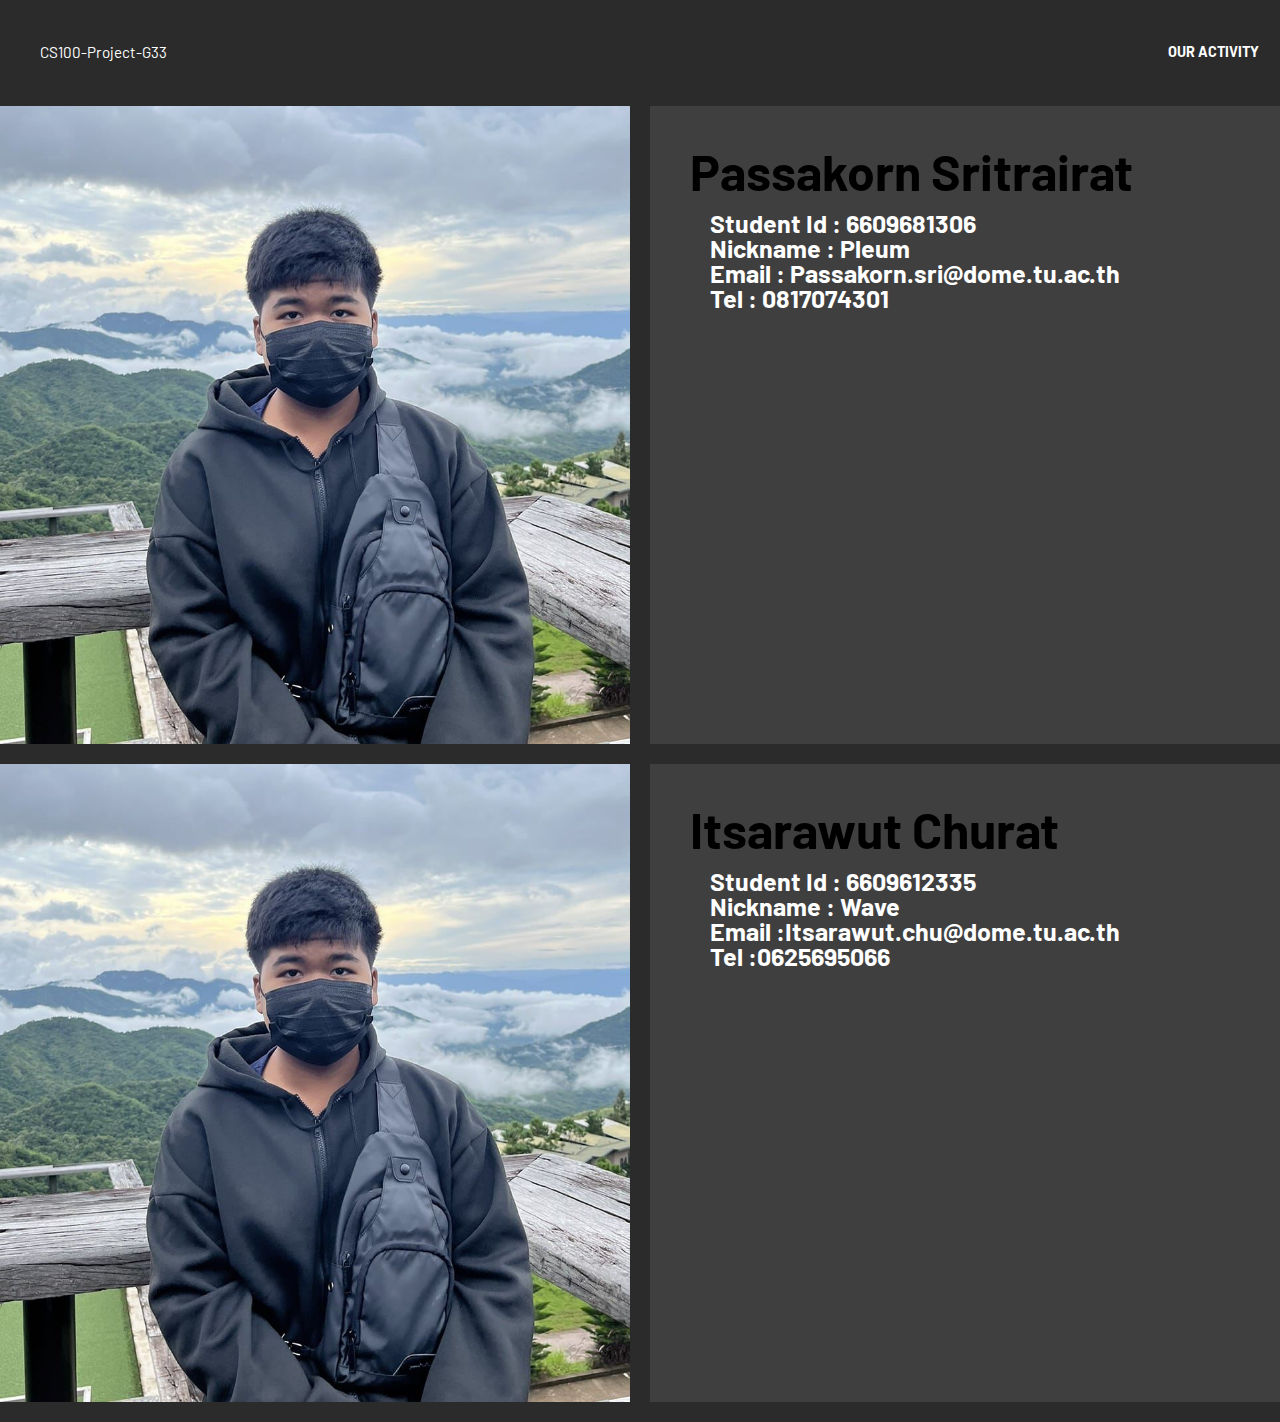
==== index.html @ daa9df51 "NEW V." ====
<!DOCTYPE html>
<html lang="en-US">
   <head>
      <meta charset="UTF-8">
      <meta name="viewport" content="width=device-width, initial-scale=1.0" />
      <title>Free responsive business website template</title>
      <link rel="stylesheet" href="css/components.css">
      <link rel="stylesheet" href="css/responsee.css">
      <link rel="stylesheet" href="owl-carousel/owl.carousel.css">
      <link rel="stylesheet" href="css/template-style.css">
      <link href="https://fonts.googleapis.com/css?family=Barlow:100,300,400,700,800&amp;subset=latin-ext" rel="stylesheet">  
     
   </head>
   <body class="size-1520 primary-color-red background-dark">
      <header class="grid">
        <nav class="s-12 grid background-none background-primary-hightlight">
           <a href="index.html" class="m-12 l-3 padding-2x logo">
              <b><p>CS100-Project-G33</p></b>
           </a>
           <div class="top-nav s-12 l-9"> 
              <ul class="top-ul right chevron">
                <li><a href="OUR_ACTIVITY.html">OUR ACTIVITY</a></li>
              </ul>
           </div>
        </nav>
      </header>
      <main role="main">
        <section class="grid margin">
          <img class="s-12 m-6 margin-bottom" src="img\298962263_1399219847241313_3309369740951725057_n.jpg">
          <div class="s-12 m-6 padding-2x margin-bottom background-blue">
            <h2 class="text-strong text-size-50 text-line-height-1">Passakorn Sritrairat</h2>
            <ul>
              <p class="text-strong text-size-25 text-line-height-1">Student Id : 6609681306</p>
              <p class="text-strong text-size-25 text-line-height-1">Nickname : Pleum</p>
              <p class="text-strong text-size-25 text-line-height-1">Email : Passakorn.sri@dome.tu.ac.th</p>
              <p class="text-strong text-size-25 text-line-height-1">Tel : 0817074301</p>
            </ul>
          </div> 
        </section>
        <section class="grid margin">
          <img class="s-12 m-6 margin-bottom" src="img\298962263_1399219847241313_3309369740951725057_n.jpg">
          <div class="s-12 m-6 padding-2x margin-bottom background-blue">
            <h2 class="text-strong text-size-50 text-line-height-1">Itsarawut Churat</h2>
            <ul>
              <p class="text-strong text-size-25 text-line-height-1">Student Id : 6609612335</p>
              <p class="text-strong text-size-25 text-line-height-1">Nickname : Wave</p>
              <p class="text-strong text-size-25 text-line-height-1">Email :Itsarawut.chu@dome.tu.ac.th</p>
              <p class="text-strong text-size-25 text-line-height-1">Tel :0625695066 </p>  
            </ul>
          </div> 
   </body>
</html>
---- css/components.css ----
.tab-item {
  background: none repeat scroll 0 0 #fff;
  display: none;
  padding: 1.25rem 0;
}
.tab-item.tab-active {
  display: block;
}
.tab-content > .tab-label {
  display: none;
}
.tab-nav > .tab-label {
  float:left;
}
a.tab-label, a.tab-label:link, a.tab-label:visited, a.tab-label:hover {
  background: none repeat scroll 0 0 #262626;
  color: #fff;
  margin-right: 1px;
  padding: 0.625rem 1.25rem;
  transition: background 0.20s linear 0s;
  -o-transition: background 0.20s linear 0s;
  -ms-transition: background 0.20s linear 0s;
  -moz-transition: background 0.20s linear 0s;
  -webkit-transition: background 0.20s linear 0s;
}
a.tab-label:hover,a.tab-label.active-btn {
  background: none repeat scroll 0 0 #999;
}
.tab-label.active-btn {
  cursor: default;
}
.tab-content {
  text-align: left;
}
@media screen and (max-width:768px) {    
  .tab-nav > .tab-label {
    margin: 0.5px 0;
    width: 100%;
  }
}
/* Custom forms */
form.customform input, form.customform select, form.customform textarea, form.customform button {
 font-size:0.9rem;
 font-family:inherit;
 margin-bottom:1.25rem;
} 
form.customform input, form.customform select {height: 2.7rem;}
form.customform input, form.customform textarea, form.customform select { 
 background: none repeat scroll 0 0 #F5F5F5;
 transition: background 0.20s linear 0s;
 -o-transition: background 0.20s linear 0s;
 -ms-transition: background 0.20s linear 0s;
 -moz-transition: background 0.20s linear 0s;
 -webkit-transition: background 0.20s linear 0s;
}
form.customform input:hover, form.customform textarea:hover, form.customform select:hover, form.customform input:focus, form.customform textarea:focus, form.customform select:focus {background: none repeat scroll 0 0 #fff;}
form.customform input, form.customform textarea, form.customform select {
 background: none repeat scroll 0 0 #F5F5F5;
 border: 1px solid #E0E0E0;
 padding: 0.625rem;
 width: 100%;
}
form.customform input[type="file"] {
 border: 1px solid #E0E0E0;
 height: auto;
 max-height: 2.7rem;
 min-height: 2.7rem;
 padding: 0.4rem;
 width: 100%;
}
form.customform input[type="radio"], form.customform input[type="checkbox"] {
 margin-right: 0.625rem;
 width:auto;
 padding:0;
 height:auto;
}
form.customform option {padding: 0.625rem;}
form.customform select[multiple="multiple"] {height: auto;}
form.customform button {
 width: 100%;
 background: none repeat scroll 0 0 #152732;
 border: 0 none;
 color: #fff;
 height: 2.7rem;
 padding: 0.625rem;
 cursor:pointer;
 width: 100%;
 transition: background 0.20s linear 0s;
 -o-transition: background 0.20s linear 0s;
 -ms-transition: background 0.20s linear 0s;
 -moz-transition: background 0.20s linear 0s;
 -webkit-transition: background 0.20s linear 0s;
}
/* Tooltip */
a.tooltip-container,.tooltip-container {
  border-bottom:1px dotted;
  border-bottom-color: color;
  cursor: help;
  font-weight: 600;
}
a .tooltip-content,.tooltip-content {
  background: #152732 none repeat scroll 0 0;
  color: #fff!important;
  border-radius: 3px;
  display: none;
  font-size: 0.8rem;
  font-weight: normal;
  line-height: 1.3rem;
  margin-top: -1.25rem;
  max-width: 300px;
  padding: 0.625rem;
  position: absolute;
  z-index: 10;
}
.tooltip-content::after {
  border-left: 9px solid transparent;
  border-right: 9px solid transparent;
  border-top: 7px solid #152732;
  bottom: -5px;
  clear: both;
  content: "";
  height: 0;
  left: 50%;
  margin-left: -5px;
  position: absolute;
  width: 0;
}
a.tooltip-content.tooltip-bottom,.tooltip-content.tooltip-bottom {
  margin-top: 1.25rem;
}
.tooltip-content.tooltip-bottom::after {
  border-left: 9px solid transparent;
  border-right: 9px solid transparent;
  border-top: 0;
  border-bottom: 7px solid #152732;
  top: -5px;
}
/* Buttons */
.button,a.button,a.button:link,a.button:active,a.button:visited {
  background: #777 none repeat scroll 0 0;
  border: 0;
  color: #fff;
  cursor: pointer;
  display: inline-block;
  font-size: 0.85rem;
  padding: 0.825rem 1rem;
  text-align: center;
  transition: all 0.20s linear 0s;
  -o-transition: all 0.20s linear 0s;
  -ms-transition: all 0.20s linear 0s;
  -moz-transition: all 0.20s linear 0s;
  -webkit-transition: all 0.20s linear 0s;
}
.button.rounded-btn {
  border-radius: 4px;
}
.button.rounded-full-btn {
  border-radius: 100px;
}
.button:hover {box-shadow: 0 0 10px 100px rgba(255,255,255,0.15) inset;}
.button.secondary-btn,a.button.secondary-btn,a.button.secondary-btn:link,a.button.secondary-btn:active,a.button.secondary-btn:visited {
  background: #444 none repeat scroll 0 0;
}
.button.cancel-btn,a.button.cancel-btn,a.button.cancel-btn:link,a.button.cancel-btn:active,a.button.cancel-btn:visited {
  background: #dc003a none repeat scroll 0 0;
}
.button.submit-btn,a.button.submit-btn,a.button.submit-btn:link,a.button.submit-btn:active,a.button.submit-btn:visited {
  background: #b4bf04 none repeat scroll 0 0;
}
.button.reload-btn,a.button.reload-btn,a.button.reload-btn:link,a.button.reload-btn:active,a.button.reload-btn:visited {
  background: #ff9800 none repeat scroll 0 0;
}
.button.disabled-btn {
  cursor: not-allowed!important;
  opacity: 0.2;
}
.button i {
  background: rgba(0, 0, 0, 0.1) none repeat scroll 0 0;
  border-radius: 27px;
  color: #fff!important;
  display: inline-block;
  font-size: 0.8rem;
  height: 27px;
  line-height: 27px;
  margin-right: 5px;
  width: 27px;
  transition: all 0.20s linear 0s;
  -o-transition: all 0.20s linear 0s;
  -ms-transition: all 0.20s linear 0s;
  -moz-transition: all 0.20s linear 0s;
  -webkit-transition: all 0.20s linear 0s;
}
.button:hover > i {
  background: rgba(0, 0, 0, 0.06) none repeat scroll 0 0;
}
.grid .button {
    width: 100%;
}
---- css/responsee.css ----
/*
 * Responsee CSS - v6 - 2019-06-22
 * https://www.myresponsee.com
 * Copyright 2019, Vision Design - graphic zoo
 * Free to use under the MIT license.
*/
* {  
  -webkit-box-sizing:border-box;
  -moz-box-sizing:border-box;
  box-sizing:border-box;
  margin:0;	
}
body {
  background:none repeat scroll 0 0 #eeeeee;
  font-size:16px;
  font-family:"Open Sans",Arial,sans-serif;
  color:#444;
}
h1,h2,h3,h4,h5,h6 {
  color:#152732;
  font-weight: normal;
  line-height: 1.3;
  margin:0.5rem 0;  
}
h1 {font-size:2.7rem;}
h2 {font-size:2.2rem;}  
h3 {font-size:1.8rem;}  
h4 {font-size:1.4rem;}  
h5 {font-size:1.1rem;}  
h6 {font-size:0.9rem;}    
a, a:link, a:visited, a:hover, a:active {
  text-decoration:none;
  color:#9BB800;
  transition:color 0.20s linear 0s;
  -o-transition:color 0.20s linear 0s;
  -ms-transition:color 0.20s linear 0s;
  -moz-transition:color 0.20s linear 0s;
  -webkit-transition:color 0.20s linear 0s;
}  
a:hover {color:#B6C900;}
p,li,dl,blockquote,table,kbd {
  font-size: 0.85rem;
  line-height: 1.6;
}
b,strong {font-weight:700;}
.text-center {text-align:center!important;}
.text-right {text-align:right!important;}
img {
  border:0;
  display:block;
  height:auto;
  max-width:100%;
  width:auto;
}
.owl-item img, .full-img {
  max-width:none;
  width:100%;
}
.owl-nav div {font-family:"mfg";}
.grid .owl-carousel {
  width:100% !important;
}  
table {
  background:none repeat scroll 0 0 #fff;
  border:1px solid #f0f0f0;
  border-collapse:collapse;
  border-spacing:0;
  text-align:left;
  width:100%;
}
table tr td, table tr th {padding:0.625rem;}
table tfoot, table thead,table tr:nth-of-type(2n) {background:none repeat scroll 0 0 #f0f0f0;}
th,table tr:nth-of-type(2n) td {border-right:1px solid #fff;}
td {border-right:1px solid #f0f0f0;}
.size-960 .line,.size-1140 .line,.size-1280 .line,.size-1520 .line {
  margin:0 auto;
  padding:0 0.625rem;
}
.grid {
  display:grid;
  grid-template-columns:repeat(12, 1fr);
  width:100%;
  margin:0 auto;
} 
hr {
  border: 0;
  border-top: 1px solid #e5e5e5;
  clear:both;  
  height:0; 
  margin:2.5rem auto;
}
li {padding:0;}
ul,ol {padding-left:1.25rem;}
blockquote {
  border:2px solid #f0f0f0;
  padding:1.25rem;
}
cite {
  color:#999;
  display:block;
  font-size:0.8rem;
}
cite:before {content:"— ";}
dl dt {font-weight:700;}
dl dd {margin-bottom:0.625rem;}
dl dd:last-child {margin-bottom:0;}
abbr {cursor:help;}
abbr[title] {border-bottom:1px dotted;}
kbd {
  background: #152732 none repeat scroll 0 0;
  color: #fff;
  padding: 0.125rem 0.3125rem;
}
code, kbd, pre, samp {font-family: Menlo,Monaco,Consolas,"Courier New",monospace;}
mark {
  background: #F3F8A9 none repeat scroll 0 0;
  padding: 0.125rem 0.3125rem;
}
.size-960 .line,.size-960 .grid {max-width:59.75rem;}
.size-1140 .line,.size-1140 .grid {max-width:71rem;}
.size-1280 .line,.size-1280 .grid {max-width:80rem;}
.size-1520 .line,.size-1520 .grid {max-width:95rem;}
.grid.full {
  max-width:100%!important;
  padding: 0;
}
.vertical-center {display: inline-grid!important;}
.vertical-center * {
    align-items: center;
    display: flex!important;
}
.text-center .vertical-center * {justify-content: center;}

.size-960.align-content-left .line,.size-1140.align-content-left .line,.size-1280.align-content-left .line,.size-1520.align-content-left .line {margin-left:0;}
form {line-height:1.4;}
nav {
  display:block;
  width:100%;
  background:#152732;
}
.line::after, nav::after, .center::after, .box::after, .margin::after, .margin2x::after, .grid.full::after {
  clear:both;
  content: ".";
  display:block;
  height:0;
  line-height:0;
  overflow:hidden;
  visibility:hidden;
}
.grid.margin::after, .grid.margin2x::after {
  content: "";
  display:none;
}
.nav-text:after,.nav-text:before,.nav-text span {
  background-color:#fff;
  border-radius:3px;
  content:'';
  display:block;
  height:3px;
  margin:6px auto;
  width: 30px;
  transition:all 0.2s ease-in-out;
  -moz-transition:all 0.2s ease-in-out;
  -webkit-transition:all 0.2s ease-in-out;
}
.show-menu .nav-text:before {
  transform:translateY(9px) rotate(135deg);
  -moz-transform:translateY(9px) rotate(135deg);
  -webkit-transform:translateY(9px) rotate(135deg);
}
.show-menu .nav-text:after {
  transform:translateY(-9px) rotate(-135deg);
  -moz-transform:translateY(-9px) rotate(-135deg);
  -webkit-transform:translateY(-9px) rotate(-135deg);
}
.show-menu .nav-text span {
  transform:scale(0);
  -moz-transform:scale(0);
  -webkit-transform:scale(0);  
}
.top-nav ul {padding:0;}
.top-nav ul ul {
  position:absolute;
  background:#152732;
}
.top-nav li {
  float:left;
  list-style:none outside none;
  cursor:pointer;
}
.top-nav li a {
  color:#fff; 
  display:block;
  font-size:1rem;
  padding:1.25rem; 
}
.top-nav li ul li a {
  background:none repeat scroll 0 0 #152732;
  min-width:100%;
  padding:0.625rem;
}
.top-nav li a:hover, .aside-nav li a:hover {background:#2b4c61;}
.top-nav li ul {display:none;}
.top-nav li ul li,.top-nav li ul li ul li {
  float:none;
  list-style:none outside none;
  min-width:100%;
  padding:0;
}
.count-number {
  background: rgba(153, 153, 153, 0.25) none repeat scroll 0 0;
  border-radius: 10rem;
  color: #fff;
  display: inline-block;
  font-size: 0.7rem;
  height: 1.3rem;
  line-height: 1.3rem; 
  margin: 0 0 -0.3125rem 0.3125rem;
  text-align: center;
  width: 1.3rem;
}
ul.chevron .count-number {display:none;}
ul.chevron .submenu > a:after, ul.chevron .sub-submenu > a:after,ul.chevron .aside-submenu > a:after, ul.chevron .aside-sub-submenu > a:after {
  content:"\f004";
  display:inline-block;
  font-family:"mfg";
  font-size:0.7rem;
  margin:0 0.625rem;
}
.top-nav .active-item a {background:#2b4c61;}
.aside-nav > ul > li.active-item > a:link,.aside-nav > ul > li.active-item > a:visited {
  background:#2b4c61;
  color:#fff;
}
@media screen and (min-width:769px) {
  .aside-nav .count-number {
	  margin-left:-1.25rem;	
	  float:right;	
  }
  .top-nav li:hover > ul {
	  display:block;
	  z-index:10;
  }  
  .top-nav li:hover > ul ul {
    left:100%;
    margin:-2.5rem 0;
    width:100%;
  } 
}
.nav-text,.aside-nav-text {display:none;}
.aside-nav a,.aside-nav a:link,.aside-nav a:visited,.aside-nav li > ul,.top-nav a,.top-nav a:link,.top-nav a:visited {
  transition:background 0.20s linear 0s;
  -o-transition:background 0.20s linear 0s;
  -ms-transition:background 0.20s linear 0s;
  -moz-transition:background 0.20s linear 0s;
  -webkit-transition:background 0.20s linear 0s;
}
.aside-nav ul {
  background:#e8e8e8; 
  padding:0;
}
.aside-nav li {
  list-style:none outside none;
  cursor:pointer;
}
.aside-nav li a,.aside-nav li a:link,.aside-nav li a:visited {
  color:#444;
  display:block;
  font-size:1rem;
  padding:1.25rem;
}
.aside-nav > ul > li:last-child a {border-bottom:0 none;}
.aside-nav li > ul {
  height:0;
  display:block;
  position:relative;
  background:#f4f4f4;
  border-left:solid 1px #f2f2f2;
  border-right:solid 1px #f2f2f2;
  overflow:hidden;
}
.aside-nav li ul ul {
  border:0;
  background:#fff;
}
.aside-nav ul ul a {padding:0.625rem 1.25rem;}
.aside-nav li a:link, .aside-nav li a:visited {color:#333;}
.aside-nav li li a:hover, .aside-nav li li.active-item > a, .aside-nav li li.aside-sub-submenu li a:hover {
  color:#fff;
  background:#2b4c61;
}
.aside-nav > ul > li > a:hover {color:#fff;}
.aside-nav li li a:link, .aside-nav li li a:visited {background:none;}
.aside-nav .show-aside-ul, .aside-nav .active-aside-item {height:auto;} 
nav.breadcrumb-nav {
  background:#fff;
  margin:0.625rem 0;
}
nav.breadcrumb-nav ul {
  list-style:none;
  padding:0;
}
nav.breadcrumb-nav ul li {float:left;}
nav.breadcrumb-nav ul li a:hover {text-decoration:underline;}
.breadcrumb-nav i {color:#B6C900;}
nav.breadcrumb-nav ul li:after {
  content:"/";
  margin:0 9px;
  color:#c8c7c7;
}
nav.breadcrumb-nav ul li:last-child:after {content:"";}
.slide-content, .slide-nav {
  transition:all 0.10s linear 0s;
  -o-transition:all 0.10s linear 0s;
  -ms-transition:all 0.10s linear 0s;
  -moz-transition:all 0.10s linear 0s;
  -webkit-transition:all 0.10s linear 0s;
}
.slide-content {
  float:left;
  width:calc(100% - 60px);  
}
.aside-nav.slide-nav {
  background:#1c3849;
  bottom:0; 
  right:0;
  top:0;
  margin-right:-180px;     
  overflow-y:auto;
  padding-top:0.625rem;
  position:fixed;
  width:240px;
  z-index:2;
}
.aside-nav.slide-nav > ul {
  background:#1c3849;
  opacity:0;
  transition:all 0.20s linear 0s;
  -o-transition:all 0.20s linear 0s;
  -ms-transition:all 0.20s linear 0s;
  -moz-transition:all 0.20s linear 0s;
  -webkit-transition:all 0.20s linear 0s;
}
.aside-nav.slide-nav li a, .aside-nav.slide-nav li a:link, .aside-nav.slide-nav li a:visited {
  color:#fff;
  display:block;
  font-size:0.9rem;
  padding:0.625rem 1.25rem;
  border-bottom:0;
}
.aside-nav.slide-nav li a:hover {
  background:#152732!important;
  color:#fff!important;
}
.aside-nav.slide-nav li > ul {
  background:#2b4c61;
  border-left:0;
  border-right:0;
}
.aside-nav.slide-nav li > ul ul {
  background:#456274;
  border-left:0;
  border-right:0;
}
.slide-nav-button {
  background:#152732;
  cursor:pointer;
  position:fixed;
  top:0;
  right:0;
  bottom:0;
  width:60px;
  z-index:3;
}
.active-slide-nav .slide-content {margin-left:-240px;}
.active-slide-nav .slide-nav {margin-right:60px;}
.slide-to-left .slide-content {float:right;}
.slide-to-left .slide-nav {
  left:0;
  margin-right:0; 
  margin-left:-180px;    
}
.slide-to-left .slide-nav-button {left:0;}
.slide-to-left.active-slide-nav .slide-content {
  margin-right:-240px;
  margin-left:0;
}
.slide-to-left.active-slide-nav .slide-nav {
  margin-right:0;
  margin-left:60px;
}
.active-slide-nav .slide-nav ul {opacity:1;}
.nav-icon {
  padding:0.9rem;
  width:100%;
}
.nav-icon:after,.nav-icon:before,.nav-icon div {
  background-color:#fff;
  border-radius:3px;
  content:"";
  display:block;
  height:3px;
  margin:6px 0;
  transition:all 0.2s ease-in-out;
  -moz-transition:all 0.2s ease-in-out;
  -webkit-transition:all 0.2s ease-in-out;
}
.active-slide-nav .nav-icon:before {
  transform:translateY(9px) rotate(135deg);
  -moz-transform:translateY(9px) rotate(135deg);
  -webkit-transform:translateY(9px) rotate(135deg);
}
.active-slide-nav .nav-icon:after {
  transform:translateY(-9px) rotate(-135deg);
  -moz-transform:translateY(-9px) rotate(-135deg);
  -webkit-transform:translateY(-9px) rotate(-135deg);
}
.active-slide-nav .nav-icon div {
  transform:scale(0);
  -moz-transform:scale(0);
  -webkit-transform:scale(0);  
}
.active-slide-nav {overflow-x:hidden;} 
.padding {
  display:list-item;
  list-style:none outside none;
  padding:0.625rem;
}
.margin,.margin2x {display: block;}
.margin {margin:0 -0.625rem;}
.margin2x {margin:0 -1.25rem;}
.grid.margin {
  display: grid;
  grid-column-gap:20px;
  margin:0 auto;	
}
.grid.margin2x {
  display: grid;
  grid-column-gap:40px;
  margin:0 auto;	
}
.line {clear:left;}
.line .line {padding:0;}
.hide-xxl {display:none!important;}
.box {
  background:none repeat scroll 0 0 #fff;
  display:block;
  padding:1.25rem;
  width:100%;
}
.margin-bottom {margin-bottom:1.25rem!important;}
.margin-bottom2x {margin-bottom:2.5rem!important;}
.s-1,.s-2,.s-five,.s-3,.s-4,.s-5,.s-6,.s-7,.s-8,.s-9,.s-10,.s-11,.s-12,.m-1,.m-2,.m-five,.m-3,.m-4,.m-5,.m-6,.m-7,.m-8,.m-9,.m-10,.m-11,.m-12,.l-1,.l-2,.l-five,.l-3,.l-4,.l-5,.l-6,.l-7,.l-8,.l-9,.l-10,.l-11,.l-12,.xl-1,.xl-2,.xl-five,.xl-3,.xl-4,.xl-5,.xl-6,.xl-7,.xl-8,.xl-9,.xl-10,.xl-11,.xl-12,.xxl-1,.xxl-2,.xxl-five,.xxl-3,.xxl-4,.xxl-5,.xxl-6,.xxl-7,.xxl-8,.xxl-9,.xxl-10,.xxl-11,.xxl-12 {
  float:left;
  position:static;
}
.xxl-offset-1 {margin-left:8.3333%;}
.xxl-offset-2 {margin-left:16.6666%;}
.xxl-offset-five {margin-left:20%;}
.xxl-offset-3 {margin-left:25%;}
.xxl-offset-4 {margin-left:33.3333%;}
.xxl-offset-5 {margin-left:41.6666%;}
.xxl-offset-6 {margin-left:50%;}
.xxl-offset-7 {margin-left:58.3333%;}
.xxl-offset-8 {margin-left:66.6666%;}
.xxl-offset-9 {margin-left:75%;}
.xxl-offset-10 {margin-left:83.3333%;}
.xxl-offset-11 {margin-left:91.6666%;}
.xxl-offset-12 {margin-left:100%;}
.xxl-order-1 {order:-1;}
.xxl-order-2 {order:2;}
.xxl-order-3 {order:3;}
.xxl-order-4 {order:4;}
.xxl-order-5 {order:5;}
.xxl-order-6 {order:6;}
.xxl-order-7 {order:7;}
.xxl-order-8 {order:8;}
.xxl-order-9 {order:9;}
.xxl-order-10 {order:10;}
.xxl-order-11 {order:11;}
.xxl-order-12 {order:12;} 
.xxl-order-last {order:99999999;} 
.line .margin > .s-1,.line .margin > .s-2,.line .margin > .s-five,.line .margin > .s-3,.line .margin > .s-4,.line .margin > .s-5,.line .margin > .s-6,.line .margin > .s-7,.line .margin > .s-8,.line .margin > .s-9,.line .margin > .s-10,.line .margin > .s-11,.line .margin > .s-12,
.line .margin > .m-1,.line .margin > .m-2,.line .margin > .m-five,.line .margin > .m-3,.line .margin > .m-4,.line .margin > .m-5,.line .margin > .m-6,.line .margin > .m-7,.line .margin > .m-8,.line .margin > .m-9,.line .margin > .m-10,.line .margin > .m-11,.line .margin > .m-12,
.line .margin > .l-1,.line .margin > .l-2,.line .margin > .l-five,.line .margin > .l-3,.line .margin > .l-4,.line .margin > .l-5,.line .margin > .l-6,.line .margin > .l-7,.line .margin > .l-8,.line .margin > .l-9,.line .margin > .l-10,.line .margin > .l-11,.line .margin > .l-12,
.line .margin > .xl-1,.line .margin > .xl-2,.line .margin > .xl-five,.line .margin > .xl-3,.line .margin > .xl-4,.line .margin > .xl-5,.line .margin > .xl-6,.line .margin > .xl-7,.line .margin > .xl-8,.line .margin > .xl-9,.line .margin > .xl-10,.line .margin > .xl-11,.line .margin > .xl-12,
.line .margin > .xxl-1,.line .margin > .xxl-2,.line .margin > .xxl-five,.line .margin > .xxl-3,.line .margin > .xxl-4,.line .margin > .xxl-5,.line .margin > .xxl-6,.line .margin > .xxl-7,.line .margin > .xxl-8,.line .margin > .xxl-9,.line .margin > .xxl-10,.line .margin > .xxl-11,.line .margin > .xxl-12 {padding:0 0.625rem;}
.line .margin2x > .s-1,.line .margin2x > .s-2,.line .margin2x > .s-five,.line .margin2x > .s-3,.line .margin2x > .s-4,.line .margin2x > .s-5,.line .margin2x > .s-6,.line .margin2x > .s-7,.line .margin2x > .s-8,.line .margin2x > .s-9,.line .margin2x > .s-10,.line .margin2x > .s-11,.line .margin2x > .s-12,
.line .margin2x > .m-1,.line .margin2x > .m-2,.line .margin2x > .m-five,.line .margin2x > .m-3,.line .margin2x > .m-4,.line .margin2x > .m-5,.line .margin2x > .m-6,.line .margin2x > .m-7,.line .margin2x > .m-8,.line .margin2x > .m-9,.line .margin2x > .m-10,.line .margin2x > .m-11,.line .margin2x > .m-12,
.line .margin2x > .l-1,.line .margin2x > .l-2,.line .margin2x > .l-five,.line .margin2x > .l-3,.line .margin2x > .l-4,.line .margin2x > .l-5,.line .margin2x > .l-6,.line .margin2x > .l-7,.line .margin2x > .l-8,.line .margin2x > .l-9,.line .margin2x > .l-10,.line .margin2x > .l-11,.line .margin2x > .l-12,
.line .margin2x > .xl-1,.line .margin2x > .xl-2,.line .margin2x > .xl-five,.line .margin2x > .xl-3,.line .margin2x > .xl-4,.line .margin2x > .xl-5,.line .margin2x > .xl-6,.line .margin2x > .xl-7,.line .margin2x > .xl-8,.line .margin2x > .xl-9,.line .margin2x > .xl-10,.line .margin2x > .xl-11,.line .margin2x > .xl-12,
.line .margin2x > .xxl-1,.line .margin2x > .xxl-2,.line .margin2x > .xxl-five,.line .margin2x > .xxl-3,.line .margin2x > .xxl-4,.line .margin2x > .xxl-5,.line .margin2x > .xxl-6,.line .margin2x > .xxl-7,.line .margin2x > .xxl-8,.line .margin2x > .xxl-9,.line .margin2x > .xxl-10,.line .margin2x > .xxl-11,.line .margin2x > .xxl-12 {padding:0 1.25rem;}
.line-full-width .margin > .s-1,.line-full-width .margin > .s-2,.line-full-width .margin > .s-five,.line-full-width .margin > .s-3,.line-full-width .margin > .s-4,.line-full-width .margin > .s-5,.line-full-width .margin > .s-6,.line-full-width .margin > .s-7,.line-full-width .margin > .s-8,.line-full-width .margin > .s-9,.line-full-width .margin > .s-10,.line-full-width .margin > .s-11,.line-full-width .margin > .s-12,
.line-full-width .margin > .m-1,.line-full-width .margin > .m-2,.line-full-width .margin > .m-five,.line-full-width .margin > .m-3,.line-full-width .margin > .m-4,.line-full-width .margin > .m-5,.line-full-width .margin > .m-6,.line-full-width .margin > .m-7,.line-full-width .margin > .m-8,.line-full-width .margin > .m-9,.line-full-width .margin > .m-10,.line-full-width .margin > .m-11,.line-full-width .margin > .m-12,
.line-full-width .margin > .l-1,.line-full-width .margin > .l-2,.line-full-width .margin > .l-five,.line-full-width .margin > .l-3,.line-full-width .margin > .l-4,.line-full-width .margin > .l-5,.line-full-width .margin > .l-6,.line-full-width .margin > .l-7,.line-full-width .margin > .l-8,.line-full-width .margin > .l-9,.line-full-width .margin > .l-10,.line-full-width .margin > .l-11,.line-full-width .margin > .l-12,
.line-full-width .margin > .xl-1,.line-full-width .margin > .xl-2,.line-full-width .margin > .xl-five,.line-full-width .margin > .xl-3,.line-full-width .margin > .xl-4,.line-full-width .margin > .xl-5,.line-full-width .margin > .xl-6,.line-full-width .margin > .xl-7,.line-full-width .margin > .xl-8,.line-full-width .margin > .xl-9,.line-full-width .margin > .xl-10,.line-full-width .margin > .xl-11,.line-full-width .margin > .xl-12,
.line-full-width .margin > .xxl-1,.line-full-width .margin > .xxl-2,.line-full-width .margin > .xxl-five,.line-full-width .margin > .xxl-3,.line-full-width .margin > .xxl-4,.line-full-width .margin > .xxl-5,.line-full-width .margin > .xxl-6,.line-full-width .margin > .xxl-7,.line-full-width .margin > .xxl-8,.line-full-width .margin > .xxl-9,.line-full-width .margin > .xxl-10,.line-full-width .margin > .xxl-11,.line-full-width .margin > .xxl-12 {padding:0 0.625rem;}
.line-full-width .margin2x > .s-1,.line-full-width .margin2x > .s-2,.line-full-width .margin2x > .s-five,.line-full-width .margin2x > .s-3,.line-full-width .margin2x > .s-4,.line-full-width .margin2x > .s-5,.line-full-width .margin2x > .s-6,.line-full-width .margin2x > .s-7,.line-full-width .margin2x > .s-8,.line-full-width .margin2x > .s-9,.line-full-width .margin2x > .s-10,.line-full-width .margin2x > .s-11,.line-full-width .margin2x > .s-12,
.line-full-width .margin2x > .m-1,.line-full-width .margin2x > .m-2,.line-full-width .margin2x > .m-five,.line-full-width .margin2x > .m-3,.line-full-width .margin2x > .m-4,.line-full-width .margin2x > .m-5,.line-full-width .margin2x > .m-6,.line-full-width .margin2x > .m-7,.line-full-width .margin2x > .m-8,.line-full-width .margin2x > .m-9,.line-full-width .margin2x > .m-10,.line-full-width .margin2x > .m-11,.line-full-width .margin2x > .m-12,
.line-full-width .margin2x > .l-1,.line-full-width .margin2x > .l-2,.line-full-width .margin2x > .l-five,.line-full-width .margin2x > .l-3,.line-full-width .margin2x > .l-4,.line-full-width .margin2x > .l-5,.line-full-width .margin2x > .l-6,.line-full-width .margin2x > .l-7,.line-full-width .margin2x > .l-8,.line-full-width .margin2x > .l-9,.line-full-width .margin2x > .l-10,.line-full-width .margin2x > .l-11,.line-full-width .margin2x > .l-12,
.line-full-width .margin2x > .xl-1,.line-full-width .margin2x > .xl-2,.line-full-width .margin2x > .xl-five,.line-full-width .margin2x > .xl-3,.line-full-width .margin2x > .xl-4,.line-full-width .margin2x > .xl-5,.line-full-width .margin2x > .xl-6,.line-full-width .margin2x > .xl-7,.line-full-width .margin2x > .xl-8,.line-full-width .margin2x > .xl-9,.line-full-width .margin2x > .xl-10,.line-full-width .margin2x > .xl-11,.line-full-width .margin2x > .xl-12,
.line-full-width .margin2x > .xxl-1,.line-full-width .margin2x > .xxl-2,.line-full-width .margin2x > .xxl-five,.line-full-width .margin2x > .xxl-3,.line-full-width .margin2x > .xxl-4,.line-full-width .margin2x > .xxl-5,.line-full-width .margin2x > .xxl-6,.line-full-width .margin2x > .xxl-7,.line-full-width .margin2x > .xxl-8,.line-full-width .margin2x > .xxl-9,.line-full-width .margin2x > .xxl-10,.line-full-width .margin2x > .xxl-11,.line-full-width .margin2x > .xxl-12 {padding:0 1.25rem;}
.s-1, .grid .s-1.center {width:8.3333%;}
.s-2, .grid .s-2.center {width:16.6666%;}
.s-five {width:20%;}
.s-3, .grid .s-3.center {width:25%;}
.s-4, .grid .s-4.center {width:33.3333%;}
.s-5, .grid .s-5.center {width:41.6666%;}
.s-6, .grid .s-6.center {width:50%;}
.s-7, .grid .s-7.center {width:58.3333%;}
.s-8, .grid .s-8.center {width:66.6666%;}
.s-9, .grid .s-9.center {width:75%;}
.s-10, .grid .s-10.center {width:83.3333%;}
.s-11, .grid .s-11.center {width:91.6666%;}
.s-12, .grid .s-12.center {width:100%}
.grid .s-1 {grid-column:span 1;}
.grid .s-2 {grid-column:span 2;}
.grid .s-3 {grid-column:span 3;}
.grid .s-4 {grid-column:span 4;}
.grid .s-5 {grid-column:span 5;}
.grid .s-6 {grid-column:span 6;}
.grid .s-7 {grid-column:span 7;}
.grid .s-8 {grid-column:span 8;}
.grid .s-9 {grid-column:span 9;}
.grid .s-10 {grid-column:span 10;}
.grid .s-11 {grid-column:span 11;}
.grid .s-12 {grid-column:span 12;}  
.grid .s-row-1 {grid-row:span 1;}
.grid .s-row-2 {grid-row:span 2;}
.grid .s-row-3 {grid-row:span 3;}
.grid .s-row-4 {grid-row:span 4;}
.grid .s-row-5 {grid-row:span 5;}
.grid .s-row-6 {grid-row:span 6;}
.grid .s-row-7 {grid-row:span 7;}
.grid .s-row-8 {grid-row:span 8;}
.grid .s-row-9 {grid-row:span 9;}
.grid .s-row-10 {grid-row:span 10;}
.grid .s-row-11 {grid-row:span 11;}
.grid .s-row-12 {grid-row:span 12;}
.m-1, .grid .m-1.center {width:8.3333%;}
.m-2, .grid .m-2.center {width:16.6666%;}
.m-five {width:20%;}
.m-3, .grid .m-3.center {width:25%;}
.m-4, .grid .m-4.center {width:33.3333%;}
.m-5, .grid .m-5.center {width:41.6666%;}
.m-6, .grid .m-6.center {width:50%;}
.m-7, .grid .m-7.center {width:58.3333%;}
.m-8, .grid .m-8.center {width:66.6666%;}
.m-9, .grid .m-9.center {width:75%;}
.m-10, .grid .m-10.center {width:83.3333%;}
.m-11, .grid .m-11.center {width:91.6666%;}
.m-12, .grid .m-12.center {width:100%}
.grid .m-1 {grid-column:span 1;}
.grid .m-2 {grid-column:span 2;}
.grid .m-3 {grid-column:span 3;}
.grid .m-4 {grid-column:span 4;}
.grid .m-5 {grid-column:span 5;}
.grid .m-6 {grid-column:span 6;}
.grid .m-7 {grid-column:span 7;}
.grid .m-8 {grid-column:span 8;}
.grid .m-9 {grid-column:span 9;}
.grid .m-10 {grid-column:span 10;}
.grid .m-11 {grid-column:span 11;}
.grid .m-12 {grid-column:span 12;} 
.grid .m-row-1 {grid-row:span 1;}
.grid .m-row-2 {grid-row:span 2;}
.grid .m-row-3 {grid-row:span 3;}
.grid .m-row-4 {grid-row:span 4;}
.grid .m-row-5 {grid-row:span 5;}
.grid .m-row-6 {grid-row:span 6;}
.grid .m-row-7 {grid-row:span 7;}
.grid .m-row-8 {grid-row:span 8;}
.grid .m-row-9 {grid-row:span 9;}
.grid .m-row-10 {grid-row:span 10;}
.grid .m-row-11 {grid-row:span 11;}
.grid .m-row-12 {grid-row:span 12;}
.l-1, .grid .l-1.center {width:8.3333%;}
.l-2, .grid .l-2.center {width:16.6666%;}
.l-five {width:20%;}
.l-3, .grid .l-3.center {width:25%;}
.l-4, .grid .l-4.center {width:33.3333%;}
.l-5, .grid .l-5.center {width:41.6666%;}
.l-6, .grid .l-6.center {width:50%;}
.l-7, .grid .l-7.center {width:58.3333%;}
.l-8, .grid .l-8.center {width:66.6666%;}
.l-9, .grid .l-9.center {width:75%;}
.l-10, .grid .l-10.center {width:83.3333%;}
.l-11, .grid .l-11.center {width:91.6666%;}
.l-12, .grid .l-12.center {width:100%}
.grid .l-1 {grid-column:span 1;}
.grid .l-2 {grid-column:span 2;}
.grid .l-3 {grid-column:span 3;}
.grid .l-4 {grid-column:span 4;}
.grid .l-5 {grid-column:span 5;}
.grid .l-6 {grid-column:span 6;}
.grid .l-7 {grid-column:span 7;}
.grid .l-8 {grid-column:span 8;}
.grid .l-9 {grid-column:span 9;}
.grid .l-10 {grid-column:span 10;}
.grid .l-11 {grid-column:span 11;}
.grid .l-12 {grid-column:span 12;} 
.grid .l-row-1 {grid-row:span 1;}
.grid .l-row-2 {grid-row:span 2;}
.grid .l-row-3 {grid-row:span 3;}
.grid .l-row-4 {grid-row:span 4;}
.grid .l-row-5 {grid-row:span 5;}
.grid .l-row-6 {grid-row:span 6;}
.grid .l-row-7 {grid-row:span 7;}
.grid .l-row-8 {grid-row:span 8;}
.grid .l-row-9 {grid-row:span 9;}
.grid .l-row-10 {grid-row:span 10;}
.grid .l-row-11 {grid-row:span 11;}
.grid .l-row-12 {grid-row:span 12;}
.xl-1, .grid .xl-1.center {width:8.3333%;}
.xl-2, .grid .xl-2.center {width:16.6666%;}
.xl-five {width:20%;}
.xl-3, .grid .xl-3.center {width:25%;}
.xl-4, .grid .xl-4.center {width:33.3333%;}
.xl-5, .grid .xl-5.center {width:41.6666%;}
.xl-6, .grid .xl-6.center {width:50%;}
.xl-7, .grid .xl-7.center {width:58.3333%;}
.xl-8, .grid .xl-8.center {width:66.6666%;}
.xl-9, .grid .xl-9.center {width:75%;}
.xl-10, .grid .xl-10.center {width:83.3333%;}
.xl-11, .grid .xl-11.center {width:91.6666%;}
.xl-12, .grid .xl-12.center {width:100%}
.grid .xl-1 {grid-column:span 1;}
.grid .xl-2 {grid-column:span 2;}
.grid .xl-3 {grid-column:span 3;}
.grid .xl-4 {grid-column:span 4;}
.grid .xl-5 {grid-column:span 5;}
.grid .xl-6 {grid-column:span 6;}
.grid .xl-7 {grid-column:span 7;}
.grid .xl-8 {grid-column:span 8;}
.grid .xl-9 {grid-column:span 9;}
.grid .xl-10 {grid-column:span 10;}
.grid .xl-11 {grid-column:span 11;}
.grid .xl-12 {grid-column:span 12;}   
.grid .xl-row-1 {grid-row:span 1;}
.grid .xl-row-2 {grid-row:span 2;}
.grid .xl-row-3 {grid-row:span 3;}
.grid .xl-row-4 {grid-row:span 4;}
.grid .xl-row-5 {grid-row:span 5;}
.grid .xl-row-6 {grid-row:span 6;}
.grid .xl-row-7 {grid-row:span 7;}
.grid .xl-row-8 {grid-row:span 8;}
.grid .xl-row-9 {grid-row:span 9;}
.grid .xl-row-10 {grid-row:span 10;}
.grid .xl-row-11 {grid-row:span 11;}
.grid .xl-row-12 {grid-row:span 12;}
.xxl-1, .grid .xxl-1.center {width:8.3333%;}
.xxl-2, .grid .xxl-2.center {width:16.6666%;}
.xxl-five {width:20%;}
.xxl-3, .grid .xxl-3.center {width:25%;}
.xxl-4, .grid .xxl-4.center {width:33.3333%;}
.xxl-5, .grid .xxl-5.center {width:41.6666%;}
.xxl-6, .grid .xxl-6.center {width:50%;}
.xxl-7, .grid .xxl-7.center {width:58.3333%;}
.xxl-8, .grid .xxl-8.center {width:66.6666%;}
.xxl-9, .grid .xxl-9.center {width:75%;}
.xxl-10, .grid .xxl-10.center {width:83.3333%;}
.xxl-11, .grid .xxl-11.center {width:91.6666%;}
.xxl-12, .grid .xxl-12.center {width:100%}
.grid .xxl-1 {grid-column:span 1;}
.grid .xxl-2 {grid-column:span 2;}
.grid .xxl-3 {grid-column:span 3;}
.grid .xxl-4 {grid-column:span 4;}
.grid .xxl-5 {grid-column:span 5;}
.grid .xxl-6 {grid-column:span 6;}
.grid .xxl-7 {grid-column:span 7;}
.grid .xxl-8 {grid-column:span 8;}
.grid .xxl-9 {grid-column:span 9;}
.grid .xxl-10 {grid-column:span 10;}
.grid .xxl-11 {grid-column:span 11;}
.grid .xxl-12 {grid-column:span 12;}
.grid .xxl-row-1 {grid-row:span 1;}
.grid .xxl-row-2 {grid-row:span 2;}
.grid .xxl-row-3 {grid-row:span 3;}
.grid .xxl-row-4 {grid-row:span 4;}
.grid .xxl-row-5 {grid-row:span 5;}
.grid .xxl-row-6 {grid-row:span 6;}
.grid .xxl-row-7 {grid-row:span 7;}
.grid .xxl-row-8 {grid-row:span 8;}
.grid .xxl-row-9 {grid-row:span 9;}
.grid .xxl-row-10 {grid-row:span 10;}
.grid .xxl-row-11 {grid-row:span 11;}
.grid .xxl-row-12 {grid-row:span 12;}
.right {float:right;}
.left {float:left;} 

@media screen and (max-width:1366px) {
  .hide-xxl,.hide-l,.hide-m,.hide-s {display:initial!important;}
  .hide-xl {display:none!important;}
  .size-960,.size-1140,.size-1280,.size-1520 {max-width:1366px;}
  .xxl-offset-1,.xxl-offset-2,.xxl-offset-five,.xxl-offset-3,.xxl-offset-4,.xxl-offset-5,.xxl-offset-6,.xxl-offset-7,.xxl-offset-8,.xxl-offset-9,.xxl-offset-10,.xxl-offset-11,.xxl-offset-12 {margin-left:0;}
  .xl-offset-1 {margin-left:8.3333%;}
  .xl-offset-2 {margin-left:16.6666%;}
  .xl-offset-five {margin-left:20%;}
  .xl-offset-3 {margin-left:25%;}
  .xl-offset-4 {margin-left:33.3333%;}
  .xl-offset-5 {margin-left:41.6666%;}
  .xl-offset-6 {margin-left:50%;}
  .xl-offset-7 {margin-left:58.3333%;}
  .xl-offset-8 {margin-left:66.6666%;}
  .xl-offset-9 {margin-left:75%;}
  .xl-offset-10 {margin-left:83.3333%;}
  .xl-offset-11 {margin-left:91.6666%;}
  .xl-offset-12 {margin-left:100%;}
  .xxl-order-1,.xxl-order-2,.xxl-order-3,.xxl-order-4,.xxl-order-5,.xxl-order-6,.xxl-order-7,.xxl-order-8,.xxl-order-9,.xxl-order-10,.xxl-order-11,.xxl-order-12,.xxl-order-last {order:initial;} 
  .xl-order-1 {order:-1;}
  .xl-order-2 {order:2;}
  .xl-order-3 {order:3;}
  .xl-order-4 {order:4;}
  .xl-order-5 {order:5;}
  .xl-order-6 {order:6;}
  .xl-order-7 {order:7;}
  .xl-order-8 {order:8;}
  .xl-order-9 {order:9;}
  .xl-order-10 {order:10;}
  .xl-order-11 {order:11;}
  .xl-order-12 {order:12;} 
  .xl-order-last {order:99999999;} 
  .xl-1, .grid .xl-1.center {width:8.3333%;}
  .xl-2, .grid .xl-2.center {width:16.6666%;}
  .xl-five {width:20%;}
  .xl-3, .grid .xl-3.center {width:25%;}
  .xl-4, .grid .xl-4.center {width:33.3333%;}
  .xl-5, .grid .xl-5.center {width:41.6666%;}
  .xl-6, .grid .xl-6.center {width:50%;}
  .xl-7, .grid .xl-7.center {width:58.3333%;}
  .xl-8, .grid .xl-8.center {width:66.6666%;}
  .xl-9, .grid .xl-9.center {width:75%;}
  .xl-10, .grid .xl-10.center {width:83.3333%;}
  .xl-11, .grid .xl-11.center {width:91.6666%;}
  .xl-12, .grid .xl-12.center {width:100%}
  .grid .xl-1 {grid-column:span 1;}
  .grid .xl-2 {grid-column:span 2;}
  .grid .xl-3 {grid-column:span 3;}
  .grid .xl-4 {grid-column:span 4;}
  .grid .xl-5 {grid-column:span 5;}
  .grid .xl-6 {grid-column:span 6;}
  .grid .xl-7 {grid-column:span 7;}
  .grid .xl-8 {grid-column:span 8;}
  .grid .xl-9 {grid-column:span 9;}
  .grid .xl-10 {grid-column:span 10;}
  .grid .xl-11 {grid-column:span 11;}
  .grid .xl-12 {grid-column:span 12;}
  .grid .xl-row-1 {grid-row:span 1;}
  .grid .xl-row-2 {grid-row:span 2;}
  .grid .xl-row-3 {grid-row:span 3;}
  .grid .xl-row-4 {grid-row:span 4;}
  .grid .xl-row-5 {grid-row:span 5;}
  .grid .xl-row-6 {grid-row:span 6;}
  .grid .xl-row-7 {grid-row:span 7;}
  .grid .xl-row-8 {grid-row:span 8;}
  .grid .xl-row-9 {grid-row:span 9;}
  .grid .xl-row-10 {grid-row:span 10;}
  .grid .xl-row-11 {grid-row:span 11;}
  .grid .xl-row-12 {grid-row:span 12;}  
}

@media screen and (max-width:1140px) {
  .hide-xxl,.hide-xl,.hide-m,.hide-s {display:initial!important;}
  .hide-l {display:none!important;}
  .size-960,.size-1140,.size-1280,.size-1520 {max-width:1140px;}
  .xl-offset-1,.xl-offset-2,.xl-offset-five,.xl-offset-3,.xl-offset-4,.xl-offset-5,.xl-offset-6,.xl-offset-7,.xl-offset-8,.xl-offset-9,.xl-offset-10,.xl-offset-11,.xl-offset-12 {margin-left:0;}
  .l-offset-1 {margin-left:8.3333%;}
  .l-offset-2 {margin-left:16.6666%;}
  .l-offset-five {margin-left:20%;}
  .l-offset-3 {margin-left:25%;}
  .l-offset-4 {margin-left:33.3333%;}
  .l-offset-5 {margin-left:41.6666%;}
  .l-offset-6 {margin-left:50%;}
  .l-offset-7 {margin-left:58.3333%;}
  .l-offset-8 {margin-left:66.6666%;}
  .l-offset-9 {margin-left:75%;}
  .l-offset-10 {margin-left:83.3333%;}
  .l-offset-11 {margin-left:91.6666%;}
  .l-offset-12 {margin-left:100%;}
  .xl-order-1,.xl-order-2,.xl-order-3,.xl-order-4,.xl-order-5,.xl-order-6,.xl-order-7,.xl-order-8,.xl-order-9,.xl-order-10,.xl-order-11,.xl-order-12,.xl-order-last {order:initial;} 
  .l-order-1 {order:-1;}
  .l-order-2 {order:2;}
  .l-order-3 {order:3;}
  .l-order-4 {order:4;}
  .l-order-5 {order:5;}
  .l-order-6 {order:6;}
  .l-order-7 {order:7;}
  .l-order-8 {order:8;}
  .l-order-9 {order:9;}
  .l-order-10 {order:10;}
  .l-order-11 {order:11;}
  .l-order-12 {order:12;} 
  .l-order-last {order:99999999;} 
  .l-1, .grid .l-1.center {width:8.3333%;}
  .l-2, .grid .l-2.center {width:16.6666%;}
  .l-five {width:20%;}
  .l-3, .grid .l-3.center {width:25%;}
  .l-4, .grid .l-4.center {width:33.3333%;}
  .l-5, .grid .l-5.center {width:41.6666%;}
  .l-6, .grid .l-6.center {width:50%;}
  .l-7, .grid .l-7.center {width:58.3333%;}
  .l-8, .grid .l-8.center {width:66.6666%;}
  .l-9, .grid .l-9.center {width:75%;}
  .l-10, .grid .l-10.center {width:83.3333%;}
  .l-11, .grid .l-11.center {width:91.6666%;}
  .l-12, .grid .l-12.center {width:100%}
  .grid .l-1 {grid-column:span 1;}
  .grid .l-2 {grid-column:span 2;}
  .grid .l-3 {grid-column:span 3;}
  .grid .l-4 {grid-column:span 4;}
  .grid .l-5 {grid-column:span 5;}
  .grid .l-6 {grid-column:span 6;}
  .grid .l-7 {grid-column:span 7;}
  .grid .l-8 {grid-column:span 8;}
  .grid .l-9 {grid-column:span 9;}
  .grid .l-10 {grid-column:span 10;}
  .grid .l-11 {grid-column:span 11;}
  .grid .l-12 {grid-column:span 12;}
  .grid .l-row-1 {grid-row:span 1;}
  .grid .l-row-2 {grid-row:span 2;}
  .grid .l-row-3 {grid-row:span 3;}
  .grid .l-row-4 {grid-row:span 4;}
  .grid .l-row-5 {grid-row:span 5;}
  .grid .l-row-6 {grid-row:span 6;}
  .grid .l-row-7 {grid-row:span 7;}
  .grid .l-row-8 {grid-row:span 8;}
  .grid .l-row-9 {grid-row:span 9;}
  .grid .l-row-10 {grid-row:span 10;}
  .grid .l-row-11 {grid-row:span 11;}
  .grid .l-row-12 {grid-row:span 12;}  
}
 
@media screen and (max-width:768px) {
  .size-960,.size-1140,.size-1280,.size-1520 {max-width:768px;}
  .hide-xxl,.hide-xl,.hide-l,.hide-s {display:initial!important;}
  .hide-m {display:none!important;}
  nav {
    display:block;
    cursor:pointer;
    line-height:3;
  }
  .top-nav li a {background:none repeat scroll 0 0 #1c3849;}
  .top-nav > ul {
    height:0;
    max-width:100%;
    overflow:hidden;
    position:relative;
    z-index:999;
  }
  .top-nav > ul.show-menu,.aside-nav.minimize-on-small > ul.show-menu {height:auto;}
  .top-nav ul ul {
    left:0;
    margin-top:0;
    position:relative;
    right:0;
  } 
  .top-nav li ul li a {min-width:100%;}
  .top-nav li {
    float:none;
    list-style:none outside none;
    padding:0;
  }
  .top-nav li a {
    color:#fff;
    display:block;
    padding:1.25rem 0.625rem;
    text-align:center;
    text-decoration:none;
  }
  .top-nav li a:hover {
    background:none repeat scroll 0 0 #152732;
    color:#fff;
  }
  .top-nav li ul,.top-nav li ul li ul {
    display:block;  
    overflow:hidden; 
    height:0;   
  } 
  .top-nav > ul ul.show-ul {
    display:block;
    height:auto;  
  }
  .top-nav li ul li a {
    background:none repeat scroll 0 0 #2b4c61;
    padding:0.625rem;
  }
  .top-nav li ul li ul li a { background:none repeat scroll 0 0 #456274;}
  .top-nav {
    position:fixed;
    top:0;
    z-index:10;
    left:-100%;
    width:100%!important;
    bottom:0;
    background:none repeat scroll 0 0 #1c3849;
    overflow-y:auto;
    transition:left 0.20s linear 0s;
    -o-transition:left 0.20s linear 0s;
    -ms-transition:left 0.20s linear 0s;
    -moz-transition:left 0.20s linear 0s;
    -webkit-transition:left 0.20s linear 0s;
  }
  body.show-menu {overflow: hidden;}
  .show-menu .top-nav {
    left:0;
    right:60px
  }
  .top-nav > ul {
    height:auto;
    overflow:auto;
    position:relative;
  	top:60px;
  }
  .nav-text {
    color:#fff;
    display:inline-block;
    margin-right:0;
    width:auto;
    position:fixed;
    top:0;
  	left:0;
  	background:none repeat scroll 0 0 #1c3849;
  	height:60px;
  	width:60px;
  	text-align:center;
  	line-height:60px;
  	z-index:50;
  	padding-top:15px;
  }
  .grid.margin2x {grid-column-gap: 20px;}
  .l-offset-1,.l-offset-2,.l-offset-five,.l-offset-3,.l-offset-4,.l-offset-5,.l-offset-6,.l-offset-7,.l-offset-8,.l-offset-9,.l-offset-10,.l-offset-11,.l-offset-12,
  .xl-offset-1,.xl-offset-2,.xl-offset-five,.xl-offset-3,.xl-offset-4,.xl-offset-5,.xl-offset-6,.xl-offset-7,.xl-offset-8,.xl-offset-9,.xl-offset-10,.xl-offset-11,.xl-offset-12,
  .xxl-offset-1,.xxl-offset-2,.xxl-offset-five,.xxl-offset-3,.xxl-offset-4,.xxl-offset-5,.xxl-offset-6,.xxl-offset-7,.xxl-offset-8,.xxl-offset-9,.xxl-offset-10,.xxl-offset-11,.xxl-offset-12 {margin-left:0;}
  .m-offset-1 {margin-left:8.3333%;}
  .m-offset-2 {margin-left:16.6666%;}
  .m-offset-five {margin-left:20%;}
  .m-offset-3 {margin-left:25%;}
  .m-offset-4 {margin-left:33.3333%;}
  .m-offset-5 {margin-left:41.6666%;}
  .m-offset-6 {margin-left:50%;}
  .m-offset-7 {margin-left:58.3333%;}
  .m-offset-8 {margin-left:66.6666%;}
  .m-offset-9 {margin-left:75%;}
  .m-offset-10 {margin-left:83.3333%;}
  .m-offset-11 {margin-left:91.6666%;}
  .m-offset-12 {margin-left:100%;}
  .l-order-1,.l-order-2,.l-order-3,.l-order-4,.l-order-5,.l-order-6,.l-order-7,.l-order-8,.l-order-9,.l-order-10,.l-order-11,.l-order-12,.l-order-last {order:initial;}   
  .m-order-1 {order:-1;}
  .m-order-2 {order:2;}
  .m-order-3 {order:3;}
  .m-order-4 {order:4;}
  .m-order-5 {order:5;}
  .m-order-6 {order:6;}
  .m-order-7 {order:7;}
  .m-order-8 {order:8;}
  .m-order-9 {order:9;}
  .m-order-10 {order:10;}
  .m-order-11 {order:11;}
  .m-order-12 {order:12;} 
  .m-order-last {order:99999999;} 
  .m-1, .grid .m-1.center {width:8.3333%;}
  .m-2, .grid .m-2.center {width:16.6666%;}
  .m-five {width:20%;}
  .m-3, .grid .m-3.center {width:25%;}
  .m-4, .grid .m-4.center {width:33.3333%;}
  .m-5, .grid .m-5.center {width:41.6666%;}
  .m-6, .grid .m-6.center {width:50%;}
  .m-7, .grid .m-7.center {width:58.3333%;}
  .m-8, .grid .m-8.center {width:66.6666%;}
  .m-9, .grid .m-9.center {width:75%;}
  .m-10, .grid .m-10.center {width:83.3333%;}
  .m-11, .grid .m-11.center {width:91.6666%;}
  .m-12, .grid .m-12.center {width:100%}
  .grid .m-1 {grid-column:span 1;}
  .grid .m-2 {grid-column:span 2;}
  .grid .m-3 {grid-column:span 3;}
  .grid .m-4 {grid-column:span 4;}
  .grid .m-5 {grid-column:span 5;}
  .grid .m-6 {grid-column:span 6;}
  .grid .m-7 {grid-column:span 7;}
  .grid .m-8 {grid-column:span 8;}
  .grid .m-9 {grid-column:span 9;}
  .grid .m-10 {grid-column:span 10;}
  .grid .m-11 {grid-column:span 11;}
  .grid .m-12 {grid-column:span 12;}
  .grid .m-row-1 {grid-row:span 1;}
  .grid .m-row-2 {grid-row:span 2;}
  .grid .m-row-3 {grid-row:span 3;}
  .grid .m-row-4 {grid-row:span 4;}
  .grid .m-row-5 {grid-row:span 5;}
  .grid .m-row-6 {grid-row:span 6;}
  .grid .m-row-7 {grid-row:span 7;}
  .grid .m-row-8 {grid-row:span 8;}
  .grid .m-row-9 {grid-row:span 9;}
  .grid .m-row-10 {grid-row:span 10;}
  .grid .m-row-11 {grid-row:span 11;}
  .grid .m-row-12 {grid-row:span 12;}  
}

@media screen and (max-width:480px) {
  .size-960,.size-1140,.size-1280,.size-1520 {max-width:480px;}
  .aside-nav li a {text-align: center;}
  .minimize-on-small .aside-nav-text {
    background:#152732 none repeat scroll 0 0;
    color:#fff;
    cursor:pointer;
    display:block;
    font-size:1.2rem;
    line-height:3;
    max-width:100%;
    padding-right:0.625rem;
    text-align:center;
    vertical-align:middle;
  }
  .aside-nav-text:after {
    content:"\f008";
    font-family:"mfg";
    font-size:1.1rem;
    margin-left:0.5rem;
    text-align:right;
  }
  .aside-nav.minimize-on-small > ul {
    height:0;
    overflow:hidden;
  }
  .hide-xxl,.hide-xl,.hide-l,.hide-m {display:initial!important;}
  .hide-s {display:none!important;}
  .count-number {margin-right:-1.25rem;} 
  .m-offset-1,.m-offset-2,.m-offset-five,.m-offset-3,.m-offset-4,.m-offset-5,.m-offset-6,.m-offset-7,.m-offset-8,.m-offset-9,.m-offset-10,.m-offset-11,.m-offset-12,
  .l-offset-1,.l-offset-2,.l-offset-five,.l-offset-3,.l-offset-4,.l-offset-5,.l-offset-6,.l-offset-7,.l-offset-8,.l-offset-9,.l-offset-10,.l-offset-11,.l-offset-12,
  .xl-offset-1,.xl-offset-2,.xl-offset-five,.xl-offset-3,.xl-offset-4,.xl-offset-5,.xl-offset-6,.xl-offset-7,.xl-offset-8,.xl-offset-9,.xl-offset-10,.xl-offset-11,.xl-offset-12,
  .xxl-offset-1,.xxl-offset-2,.xxl-offset-five,.xxl-offset-3,.xxl-offset-4,.xxl-offset-5,.xxl-offset-6,.xxl-offset-7,.xxl-offset-8,.xxl-offset-9,.xxl-offset-10,.xxl-offset-11,.xxl-offset-12 {margin-left:0;}
  .s-offset-1 {margin-left:8.3333%;}
  .s-offset-2 {margin-left:16.6666%;}
  .s-offset-five {margin-left:20%;}
  .s-offset-3 {margin-left:25%;}
  .s-offset-4 {margin-left:33.3333%;}
  .s-offset-5 {margin-left:41.6666%;}
  .s-offset-6 {margin-left:50%;}
  .s-offset-7 {margin-left:58.3333%;}
  .s-offset-8 {margin-left:66.6666%;}
  .s-offset-9 {margin-left:75%;}
  .s-offset-10 {margin-left:83.3333%;}
  .s-offset-11 {margin-left:91.6666%;}
  .s-offset-12 {margin-left:100%;}
  .m-order-1,.m-order-2,.m-order-3,.m-order-4,.m-order-5,.m-order-6,.m-order-7,.m-order-8,.m-order-9,.m-order-10,.m-order-11,.m-order-12,.m-order-last {order:initial;}  
  .s-order-1 {order:-1;}
  .s-order-2 {order:2;}
  .s-order-3 {order:3;}
  .s-order-4 {order:4;}
  .s-order-5 {order:5;}
  .s-order-6 {order:6;}
  .s-order-7 {order:7;}
  .s-order-8 {order:8;}
  .s-order-9 {order:9;}
  .s-order-10 {order:10;}
  .s-order-11 {order:11;}
  .s-order-12 {order:12;} 
  .s-order-last {order:99999999;} 
  .s-1, .grid .s-1.center {width:8.3333%;}
  .s-2, .grid .s-2.center {width:16.6666%;}
  .s-five {width:20%;}
  .s-3, .grid .s-3.center {width:25%;}
  .s-4, .grid .s-4.center {width:33.3333%;}
  .s-5, .grid .s-5.center {width:41.6666%;}
  .s-6, .grid .s-6.center {width:50%;}
  .s-7, .grid .s-7.center {width:58.3333%;}
  .s-8, .grid .s-8.center {width:66.6666%;}
  .s-9, .grid .s-9.center {width:75%;}
  .s-10, .grid .s-10.center {width:83.3333%;}
  .s-11, .grid .s-11.center {width:91.6666%;}
  .s-12, .grid .s-12.center {width:100%}
  .grid .s-1 {grid-column:span 1;}
  .grid .s-2 {grid-column:span 2;}
  .grid .s-3 {grid-column:span 3;}
  .grid .s-4 {grid-column:span 4;}
  .grid .s-5 {grid-column:span 5;}
  .grid .s-6 {grid-column:span 6;}
  .grid .s-7 {grid-column:span 7;}
  .grid .s-8 {grid-column:span 8;}
  .grid .s-9 {grid-column:span 9;}
  .grid .s-10 {grid-column:span 10;}
  .grid .s-11 {grid-column:span 11;}
  .grid .s-12 {grid-column:span 12;}
  .grid .s-row-1 {grid-row:span 1;}
  .grid .s-row-2 {grid-row:span 2;}
  .grid .s-row-3 {grid-row:span 3;}
  .grid .s-row-4 {grid-row:span 4;}
  .grid .s-row-5 {grid-row:span 5;}
  .grid .s-row-6 {grid-row:span 6;}
  .grid .s-row-7 {grid-row:span 7;}
  .grid .s-row-8 {grid-row:span 8;}
  .grid .s-row-9 {grid-row:span 9;}
  .grid .s-row-10 {grid-row:span 10;}
  .grid .s-row-11 {grid-row:span 11;}
  .grid .s-row-12 {grid-row:span 12;}  
}
.grid .s-1,.grid .s-2,.grid .s-five,.grid .s-3,.grid .s-4,.grid .s-5,.grid .s-6,.grid .s-7,.grid .s-8,.grid .s-9,.grid .s-10,.grid .s-11,.grid .s-12,.grid .m-1,.grid .m-2,.grid .m-five,.grid .m-3,.grid .m-4,.grid .m-5,.grid .m-6,.grid .m-7,.grid .m-8,.grid .m-9,.grid .m-10,.grid .m-11,.grid .m-12,.grid .l-1,.grid .l-2,.grid .l-five,.grid .l-3,.grid .l-4,.grid .l-5,.grid .l-6,.grid .l-7,.grid .l-8,.grid .l-9,.grid .l-10,.grid .l-11,.grid .l-12,.grid .xl-1,.grid .xl-2,.grid .xl-five,.grid .xl-3,.grid .xl-4,.grid .xl-5,.grid .xl-6,.grid .xl-7,.grid .xl-8,.grid .xl-9,.grid .xl-10,.grid .xl-11,.grid .xl-12,.grid .xxl-1,.grid .xxl-2,.grid .xxl-five,.grid .xxl-3,.grid .xxl-4,.grid .xxl-5,.grid .xxl-6,.grid .xxl-7,.grid .xxl-8,.grid .xxl-9,.grid .xxl-10,.grid .xxl-11,.grid .xxl-12 {float:none; width:auto;}  
.center {
  float:none;
  margin:0 auto;
  display:block;
}
.grid .center {
  justify-self:center;
  margin:auto;
  grid-column:1 / -1;
}
.grid .grid {
  padding:0;
  width:100%;
}
---- css/template-style.css ----
body {
  background: #fff;
}
p {
  color: #777;
  font-size: 0.85rem;
  line-height: 1.6rem;
}
a, a:link, a:visited, a:hover, a:active { 
  color: #777;
}
h1, h2, h3, h4, h5, h6, .h1, .h2, .h3, .h4, .h5, .h6 {
  color: #000;                                         
  margin-bottom: 15px;
  margin-top: 0;
}
h1, .h1 {font-size: 1.8rem;}
h2, .h2 {font-size: 1.4rem;}
h3, .h3 {font-size: 1.2rem;}
h4, .h4 {font-size: 1.1rem;}
h5, .h5 {font-size: 1rem;}
h6, .h6 {font-size: 0.9rem;}
h1.headline, .h1.headline {
  font-size: 3.8rem; 
  letter-spacing: -2.5px;
}
h2.headline, .h2.headline {
  font-size: 3rem; 
  letter-spacing: -2px; 
}
h3.headline, .h3.headline {
  font-size: 2.6rem;
  letter-spacing: -2px;
}
h4.headline, .h4.headline {
  font-size: 2.4rem;
  letter-spacing: -1.5px; 
}
h5.headline, .h5.headline {
  font-size: 2.2rem;
  letter-spacing: -1.4px; 
}
h6.headline, .h6.headline {
  font-size: 2rem;
  letter-spacing: -1.3px;
}
.text-size-12, .text-xxl-size-12 {
  font-size: 12px !important;
  line-height: 1.4;
}
.text-size-16, .text-xxl-size-16 {
  font-size: 16px !important;
  line-height: 1.4;
}
.text-size-20, .text-xxl-size-20, .text-size-25, .text-xxl-size-25,.text-size-30, .text-xxl-size-30,.text-size-40, .text-xxl-size-40,.text-size-50, .text-xxl-size-50, .text-size-60, .text-xxl-size-60,.text-size-70, .text-xxl-size-70, .text-size-80, .text-xxl-size-80, .text-size-90, .text-xxl-size-90, .text-size-100, .text-xxl-size-100 {line-height: 1.4;}
.text-size-20, .text-xxl-size-20 {font-size: 20px !important;}
.text-size-25, .text-xxl-size-25 {font-size: 25px !important;}
.text-size-30, .text-xxl-size-30 {font-size: 30px !important;}
.text-size-40, .text-xxl-size-40 {font-size: 40px !important;}
.text-size-50, .text-xxl-size-50 {font-size: 50px !important;}
.text-size-60, .text-xxl-size-60 {font-size: 60px !important;}
.text-size-70, .text-xxl-size-70 {font-size: 70px !important;}
.text-size-80, .text-xxl-size-80 {font-size: 80px !important;}
.text-size-90, .text-xxl-size-90 {font-size: 90px !important;}
.text-size-100, .text-xxl-size-100 {font-size: 100px !important;}                                                                                                                
.background-green .section-title:after, .primary-color-green .background-primary .section-title:after {color: #fff;}
.text-thin {font-weight: 300;}
b, strong, .text-strong {font-weight: 700;}
.text-extra-strong {font-weight: 800;}
blockquote::before {
  color: #e0e0e0;
  content: "“";
  display: block;
  float: left;
  font-family: georgia;
  font-size: 80px;
  height: 30px;
  left: -40px;
  position: relative;
  top: -20px;
  width: 0;
}
blockquote {
  border: 0;
  font-size: 1rem;
  padding: 0 0 0 40px;
}

a.text-tag:link:hover {
  background: #002633 none repeat scroll 0 0;
  border: 1px solid #002633;
  color: #fff;
  transition: all 0.20s linear 0s;
  -o-transition: all 0.20s linear 0s;
  -ms-transition: all 0.20s linear 0s;
  -moz-transition: all 0.20s linear 0s;
  -webkit-transition: all 0.20s linear 0s;
}
ul.text-list, ol.text-list {
  font-size: 0.85rem;
  line-height: 1.8rem;
  padding: 0 16px;
}
ul.text-list ul, ol.text-list ol {
  padding: 0 14px;
}
iframe {
  display: block;
  margin: 0;
}

.text-drop-cap {
  float: left;
  font-size: 65px;
  line-height: 45px;
  padding-right: 10px;
  padding-top: 5px;
}

table {
	background:none repeat scroll 0 0 #fff;
	border:0;
	font-size: 0.85rem;
  line-height: 1.6rem;
	}
table tr td, table tr th {padding:10px;}
table tfoot, table thead {
  background:none repeat scroll 0 0 #f5f5f5;
  border-top:1px solid #f0f0f0;
  border-bottom:1px solid #f0f0f0;
}
table tr:nth-of-type(2n) {
  background:none repeat scroll 0 0 #f5f5f5;
  border-top:1px solid #f0f0f0;
  border-bottom:1px solid #f0f0f0;
}
th {border-right:1px solid #fff;}
td {border-right:1px solid #fff;}


.background-none {
  background: rgba(0, 0, 0, 0) none repeat scroll 0 0!important;
  border: 0;
}

video {
  display: block;
} 


.top-nav li a, .background-white .top-nav li a {
  color: #002633;
  font-size: 0.85rem;
  padding: 0.7em 1.25em;
}
nav {
  border-bottom: 4px solid rgba(0, 0, 0, 0.05);
  border-top: 1px solid rgba(0, 0, 0, 0.05);
  padding: 1.7rem 0;
  position: relative;
  z-index: 2;
}  
.top-nav ul ul {
  background: #002633 none repeat scroll 0 0;
}
.top-nav li ul li {
  border-bottom: 1px solid rgba(255, 255, 255, 0.05);
}
.top-nav li ul li:last-child {
  border-bottom: 0;
}
.top-nav li ul li a, .background-white .top-nav li ul li a, .top-nav .active-item li a {
  background: #002633 none repeat scroll 0 0;
  color: rgba(255,255,255, 0.75);
}
ul.chevron .submenu > a::after, ul.chevron .sub-submenu > a::after, ul.chevron .aside-submenu > a::after, ul.chevron .aside-sub-submenu > a::after {
  margin: 0 0 0 0.625rem;
}
.top-nav ul ul a {
  color: #eee;
}

.logo img {
  margin: 0 auto;
  max-width: 300px;
  width: 100%;
}

.background-white, .background-white p, a.background-white, .background-white a, .background-white a:link, .background-white a:visited, .background-white a:hover, .background-white a:active {
  color: #ffffff;
} 
.background-dark, .background-dark p, a.background-dark, a.background-dark:visited, a.background-dark:link, .background-dark a, .background-dark a:link, .background-dark a:visited, .background-dark a:hover, .background-dark a:active,
.primary-color-dark .background-primary, .primary-color-dark .background-primary p, .primary-color-dark a.background-primary, .primary-color-dark a.background-primary:visited, .primary-color-dark a.background-primary:link, .primary-color-dark a.background-primary:visited, .primary-color-dark .background-primary a, .primary-color-dark .background-primary a:link, .primary-color-dark .background-primary a:visited, .primary-color-dark .background-primary a:hover, .primary-color-dark .background-primary a:active {
  color: #ffffff;
}
.background-white h1, .background-white h2, .background-white h3, .background-white h4, .background-white h5, .background-white h6,
.background-white .h1, .background-white .h2, .background-white .h3, .background-white .h4, .background-white .h5, .background-white .h6, 
.primary-color-white .background-primary h1, .primary-color-white .background-primary h2, .primary-color-white .background-primary h3, .primary-color-white .background-primary h4, .primary-color-white .background-primary h5, .primary-color-white .background-primary h6,
.primary-color-white .background-primary .h1, .primary-color-white .background-primary .h2, .primary-color-white .background-primary .h3, .primary-color-white .background-primary .h4, .primary-color-white .background-primary .h5, .primary-color-white .background-primary .h6 {
  color: #002633;
} 

.text-white, .text-white *, .primary-color-white .text-primary, .primary-color-white .text-primary * {
  color: #fff !important;
}
.text-orange, .text-orange *, .primary-color-orange .text-primary, .primary-color-orange .text-primary * {
  color: #E4A600 !important;
}
.text-red, .text-red *, .primary-color-red .text-primary, .primary-color-red .text-primary * {
  color: #363636 !important;
}
.text-blue, .text-blue *, .primary-color-blue .text-primary, .primary-color-blue .text-primary * {
  color: #005881 !important;
}
.text-aqua, .text-aqua *, .primary-color-aqua .text-primary, .primary-color-aqua .text-primary * {
  color: #545454 !important;
}
.text-dark, .text-dark *, .primary-color-dark .text-primary, .primary-color-dark .text-primary * {
  color: #002633 !important;
} 
.text-primary-hover, .text-white-hover, .text-yellow-hover, .text-orange-hover, .text-red-hover, .text-pink-hover, .text-purple, .text-blue-hover, .text-light-blue, .text-aqua-hover, .text-green-hover, .text-dark-hover {
  transition: color 0.20s linear 0s;
  -o-transition: color 0.20s linear 0s;
  -ms-transition: color 0.20s linear 0s;
  -moz-transition: color 0.20s linear 0s;
  -webkit-transition: color 0.20s linear 0s;
}
.text-white-hover:hover, .primary-color-white .text-primary-hover:hover {
  color: #fff !important;
}

.background-white, .primary-color-white .background-primary {
  background-color: #fff !important;
}

.background-blue, .primary-color-blue .background-primary {
  background-color: #3f3f3f !important;
}
.background-aqua, .primary-color-aqua .background-primary {
  background-color: #646464 !important;
}
.background-dark, .primary-color-dark .background-primary {
  background-color: #2b2b2b !important; 
}

.button, a.button, a.button:link, a.button:visited {
  border-color: rgba(255, 255, 255, 0.4) rgba(255, 255, 255, 0) rgba(0, 0, 0, 0.3);
  border-style: solid;
  border-width: 1px;
  color: white;
  display: inline-block;
  padding: 0.625rem 1.25rem;
  text-align: center;
  transition: all 0.20s linear 0s !important;
  -o-transition: all 0.20s linear 0s !important;
  -ms-transition: all 0.20s linear 0s !important;
  -moz-transition: all 0.20s linear 0s !important;
  -webkit-transition: all 0.20s linear 0s !important;
}

.button:hover, a.button:hover, a.button:link:hover, a.button:visited:hover {
  box-shadow: 0 0 100px 100px rgba(255, 255, 255, 0.25) inset;
}

.section  { 
  padding: 6rem 1.25rem;
}
.section-small-padding  { 
  padding: 2.5rem 1.25rem;
}
.section-top-padding  { 
  padding: 6rem 1.25rem 0  1.25rem;
}
.section-top-small-padding  { 
  padding: 2.5rem  1.25rem 0  1.25rem;
}
.float-left {
  float: left;
}
.block-bordered {
  border: 1px solid rgba(0, 0, 0, 0.1);
}
.padding {
  padding: 1.25rem!important;
}
.padding-2x {
  padding: 2.5rem!important;
}
.padding-3x {
  padding: 80px!important;
}
.full-width:after {
clear:both;
content:".";
display:block;
height:0;
line-height:0;
visibility:hidden;
}
.center {
  display: block!important;
}

.margin-top {
  margin-top: 1.25rem !important;
}
.margin-left {
  margin-left: 1.25rem !important;
}
.margin-right {
  margin-right: 1.25rem !important;
}
.margin-top-bottom {
  margin-top: 1.25rem !important;
  margin-bottom: 1.25rem !important;
}
.margin-left-right {
  margin-left: 1.25rem !important;
  margin-right: 1.25rem !important;
} 
.margin-top-0,.margin-top-10,.margin-top-15,.margin-top-20,.margin-top-30,.margin-top-40,.margin-top-50,.margin-top-60,.margin-top-70,.margin-top-80,
.margin-bottom-0,.margin-bottom-10,.margin-bottom-15,.margin-bottom-20,.margin-bottom-30,.margin-bottom-40,.margin-bottom-50,.margin-bottom-60,.margin-bottom-70,.margin-bottom-80,
.margin-top-bottom-0,.margin-top-bottom-10,.margin-top-bottom-15,.margin-top-bottom-20,.margin-top-bottom-30,.margin-top-bottom-40,.margin-top-bottom-50,.margin-top-bottom-60,.margin-top-bottom-70,.margin-top-bottom-80 {display: block;}
.margin-top-0 {margin-top: 0 !important;}
.margin-top-10 {margin-top: 10px !important;}
.margin-top-15 {margin-top: 15px !important;} 
.margin-top-20 {margin-top: 20px !important;} 
.margin-top-30 {margin-top: 30px !important;} 
.margin-top-40 {margin-top: 40px !important;}
.margin-top-50 {margin-top: 50px !important;}
.margin-top-60 {margin-top: 60px !important;}
.margin-top-70 {margin-top: 70px !important;}
.margin-top-80 {margin-top: 80px !important;}
.margin-bottom-0 {margin-bottom: 0 !important;}
.margin-bottom-10 {margin-bottom: 10px !important;}
.margin-bottom-15 {margin-bottom: 15px !important;} 
.margin-bottom-20 {margin-bottom: 20px !important;} 
.margin-bottom-30 {margin-bottom: 30px !important;} 
.margin-bottom-40 {margin-bottom: 40px !important;}
.margin-bottom-50 {margin-bottom: 50px !important;}
.margin-bottom-60 {margin-bottom: 60px !important;}
.margin-bottom-70 {margin-bottom: 70px !important;}
.margin-bottom-80 {margin-bottom: 80px !important;}
.margin-top-bottom-0 {
  margin-top: 0 !important;
  margin-bottom: 0 !important;
}
.margin-top-bottom-10 {
  margin-top: 10px !important;
  margin-bottom: 10px !important;
}
.margin-top-bottom-15 {
  margin-top: 15px !important;
  margin-bottom: 15px !important;
} 
.margin-top-bottom-20 {
  margin-top: 20px !important;
  margin-bottom: 20px !important;
} 
.margin-top-bottom-30 {
  margin-top: 30px !important;
  margin-bottom: 30px !important;
} 
.margin-top-bottom-40 {
  margin-top: 40px !important;
  margin-bottom: 40px !important;
}
.margin-top-bottom-50 {
  margin-top: 50px !important;
  margin-bottom: 50px !important;
}
.margin-top-bottom-60 {
  margin-top: 60px !important;
  margin-bottom: 60px !important;
} 
.margin-top-bottom-70 {
  margin-top: 70px !important;
  margin-bottom: 70px !important;
} 
.margin-top-bottom-80 {
  margin-top: 80px !important;
  margin-bottom: 80px !important;
}

.margin-left-0 {margin-left: 0 !important;}
.margin-left-10 {margin-left: 10px !important;}
.margin-left-15 {margin-left: 15px !important;} 
.margin-left-20 {margin-left: 20px !important;} 
.margin-left-30 {margin-left: 30px !important;} 
.margin-left-40 {margin-left: 40px !important;}
.margin-left-50 {margin-left: 50px !important;}
.margin-left-60 {margin-left: 60px !important;}
.margin-left-70 {margin-left: 70px !important;}
.margin-left-80 {margin-left: 80px !important;}
.margin-right-0 {margin-right: 0 !important;}
.margin-right-10 {margin-right: 10px !important;}
.margin-right-15 {margin-right: 15px !important;} 
.margin-right-20 {margin-right: 20px !important;} 
.margin-right-30 {margin-right: 30px !important;} 
.margin-right-40 {margin-right: 40px !important;}
.margin-right-50 {margin-right: 50px !important;}
.margin-right-60 {margin-right: 60px !important;}
.margin-right-70 {margin-right: 70px !important;}
.margin-right-80 {margin-right: 80px !important;}    

.owl-carousel .owl-nav div {
  filter: Alpha(Opacity=50);
  opacity: 0.5;
  transition: all 0.20s linear 0s;
  -o-transition: all 0.20s linear 0s;
  -ms-transition: all 0.20s linear 0s;
  -moz-transition: all 0.20s linear 0s;
  -webkit-transition: all 0.20s linear 0s;
}
.owl-carousel .owl-nav div:hover {
  filter: Alpha(Opacity=100);
  opacity: 1;
}
.owl-carousel .owl-dots {
  text-align: center;
}
.owl-carousel .owl-dot {
  display: inline-block;
}
.owl-carousel .owl-dot span {
  background: #7697a2 none repeat scroll 0 0;
  border-radius: 0;
  display: block;
  height: 1px;
  margin: 0 1px;
  width: 30px;
  filter: Alpha(Opacity=50);
  opacity: 0.5;
  transition: all 0.20s linear 0s;
  -o-transition: all 0.20s linear 0s;
  -ms-transition: all 0.20s linear 0s;
  -moz-transition: all 0.20s linear 0s;
  -webkit-transition: all 0.20s linear 0s;
}
.owl-carousel .owl-dot.active span {
  filter: Alpha(Opacity=100);
  opacity: 1;
}
.owl-carousel .owl-nav div {
  background: rgba(0, 0, 0, 0) none repeat scroll 0 0;
  color: #7697a2!important;
  border: 1px solid #7697a2;
  border-radius: 0;
  font-family: mfg;
  height: 40px;
  line-height: 40px;
  margin-top: -20px;
  padding: 0;
  position: absolute;
  text-align: center;
  top: 50%;    
  width: 40px;
}
.carousel-bottom-arrows.owl-carousel .owl-nav div {
  bottom: 0;
  top: auto;
}
.owl-carousel .owl-nav .owl-prev {
  left: 0;    
}
.owl-carousel .owl-nav .owl-next {
  right: 0;
}
.carousel-nav-white.owl-carousel .owl-dots span {
  background: #fff none repeat scroll 0 0;
}
.carousel-nav-white.owl-carousel .owl-nav div {
  color: #fff!important;
  border: 1px solid #fff;
}
.carousel-main .carousel-content {
  bottom: 0;
  position: absolute;
  top: 0;
  width: 100%;
  z-index: 1;
  transform-style: preserve-3d;
  -o-transform-style: preserve-3d;
  -ms-transform-style: preserve-3d;
  -moz-transform-style: preserve-3d;
  -webkit-transform-style: preserve-3d;
}
.owl-dots {
  margin-top: 0.625rem;
} 
.carousel-main .owl-dots {
  bottom: 0;
  padding: 1.25rem 0;
  position: absolute;
  width: 100%;
}

.text-social, a:link.text-social {
  display: block;
  font-size: 0.85rem;
  font-weight: 700;
  padding: 10px 7px;
  position: relative;
  text-align: center;
  top: 0;
  transition: all 0.20s linear 0s;
-o-transition: all 0.20s linear 0s;
-ms-transition: all 0.20s linear 0s;
-moz-transition: all 0.20s linear 0s;
-webkit-transition: all 0.20s linear 0s;
}
a:link.text-social:hover {
  top: -3px;
}

.text-facebook {color: #3b5998!important;}
.text-twitter {color: #55acee!important;}
.text-google {color: #dd4b39!important;}
.text-rss {color: #f77f25!important;}
.text-linkedin {color: #007bb5!important;}
.text-instagram {color: #125688!important;}
.text-youtube {color: #bb0000!important;}
.text-vine {color: #00bf8f!important;}
.text-pinterest {color: #cb2027!important;}
.text-flickr {color: #ff0084!important;}

.facebook, a:link.facebook, .twitter, a:link.twitter, .google, a:link.google, .rss, a:link.rss, .linkedin, a:link.linkedin, .instagram, a:link.instagram, .youtube, a:link.youtube, .vine, a:link.vine, .pinterest, a:link.pinterest, .flickr, a:link.flickr {color: #fff!important;}
.facebook, a:link.facebook {background: #3b5998 none repeat scroll 0 0;}
.twitter, a:link.twitter {background: #55acee none repeat scroll 0 0;}
.google, a:link.google {background: #dd4b39 none repeat scroll 0 0;}
.rss, a:link.rss {background: #f77f25 none repeat scroll 0 0;}
.linkedin, a:link.linkedin {background: #007bb5 none repeat scroll 0 0;}
.instagram, a:link.instagram {background: #125688 none repeat scroll 0 0;}
.youtube, a:link.youtube {background: #bb0000 none repeat scroll 0 0;}
.vine, a:link.vine {background: #00bf8f none repeat scroll 0 0;}
.pinterest, a:link.pinterest {background: #cb2027 none repeat scroll 0 0;}
.flickr, a:link.flickr {background: #ff0084 none repeat scroll 0 0;}

form.customform input, form.customform textarea, form.customform select {
  background: rgba(0, 0, 0, 0.03) none repeat scroll 0 0;
  border: 1px solid rgba(0, 0, 0, 0.14);
  font-size: 12px;
  padding: 0.625rem;
  width: 100%;
}
form.customform input:hover, form.customform textarea:hover, form.customform select:hover, form.customform input:focus, form.customform textarea:focus, form.customform select:focus {
  background: rgba(0, 0, 0, 0) none repeat scroll 0 0;
}

@media screen and (max-width:1366px) {
    .margin-xl-bottom {
        margin-bottom: 1.25rem !important;
        display: block;
    }
    .margin-xl-left {
        margin-left: 1.25rem !important;
    }
    .margin-xl-right {
        margin-right: 1.25rem !important;
    }
    .margin-xl-top-bottom {
        margin-top: 1.25rem !important;
        margin-bottom: 1.25rem !important;
    display: block;
    }
    .margin-xl-left-right {
        margin-left: 1.25rem !important;
        margin-right: 1.25rem !important;
    }
    .margin-xl-top-0,.margin-xl-top-10,.margin-xl-top-15,.margin-xl-top-20,.margin-xl-top-30,.margin-xl-top-40,.margin-xl-top-50,.margin-xl-top-60,.margin-xl-top-70,.margin-xl-top-80,
    .margin-xl-bottom-0,.margin-xl-bottom-10,.margin-xl-bottom-15,.margin-xl-bottom-20,.margin-xl-bottom-30,.margin-xl-bottom-40,.margin-xl-bottom-50,.margin-xl-bottom-60,.margin-xl-bottom-70,.margin-xl-bottom-80,
    .margin-xl-top-bottom-0,.margin-xl-top-bottom-10,.margin-xl-top-bottom-15,.margin-xl-top-bottom-20,.margin-xl-top-bottom-30,.margin-xl-top-bottom-40,.margin-xl-top-bottom-50,.margin-xl-top-bottom-60,.margin-xl-top-bottom-70,.margin-xl-top-bottom-80 {display: block;}
    .margin-xl-top-0 {margin-top: 0 !important;}
    .margin-xl-top-10 {margin-top: 10px !important;}
    .margin-xl-top-15 {margin-top: 15px !important;} 
    .margin-xl-top-20 {margin-top: 20px !important;} 
    .margin-xl-top-30 {margin-top: 30px !important;} 
    .margin-xl-top-40 {margin-top: 40px !important;}
    .margin-xl-top-50 {margin-top: 50px !important;}
    .margin-xl-top-60 {margin-top: 60px !important;}
    .margin-xl-top-70 {margin-top: 70px !important; }
    .margin-xl-top-80 {margin-top: 80px !important;}
    
    .margin-xl-bottom-0 {margin-bottom: 0 !important;}
    .margin-xl-bottom-10 {margin-bottom: 10px !important;}
    .margin-xl-bottom-15 {margin-bottom: 15px !important;} 
    .margin-xl-bottom-20 {margin-bottom: 20px !important;} 
    .margin-xl-bottom-30 {margin-bottom: 30px !important;} 
    .margin-xl-bottom-40 {margin-bottom: 40px !important;}
    .margin-xl-bottom-50 {margin-bottom: 50px !important;}
    .margin-xl-bottom-60 {margin-bottom: 60px !important;}
    .margin-xl-bottom-70 {margin-bottom: 70px !important;}
    .margin-xl-bottom-80 {margin-bottom: 80px !important;}
    
    .margin-xl-top-bottom-0 {
        margin-top: 0 !important;
        margin-bottom: 0 !important;
    }
    .margin-xl-top-bottom-10 {
        margin-top: 10px !important;
        margin-bottom: 10px !important;
    }
    .margin-xl-top-bottom-15 {
        margin-top: 15px !important;
        margin-bottom: 15px !important; 
    } 
    .margin-xl-top-bottom-20 {
        margin-top: 20px !important;
        margin-bottom: 20px !important; 
    } 
    .margin-xl-top-bottom-30 {
        margin-top: 30px !important;
        margin-bottom: 30px !important; 
    } 
    .margin-xl-top-bottom-40 {
        margin-top: 40px !important;
        margin-bottom: 40px !important; 
    }
    .margin-xl-top-bottom-50 {
        margin-top: 50px !important;
        margin-bottom: 50px !important;
    }
    .margin-xl-top-bottom-60 {
        margin-top: 60px !important;
        margin-bottom: 60px !important; 
    } 
    .margin-xl-top-bottom-70 {
        margin-top: 70px !important;
        margin-bottom: 70px !important;
    } 
    .margin-xl-top-bottom-80 {
        margin-top: 80px !important;
        margin-bottom: 80px !important;
    }
    
    .margin-xl-left-0 {margin-left: 0 !important;}
    .margin-xl-left-10 {margin-left: 10px !important;}
    .margin-xl-left-15 {margin-left: 15px !important;} 
    .margin-xl-left-20 {margin-left: 20px !important;} 
    .margin-xl-left-30 {margin-left: 30px !important;} 
    .margin-xl-left-40 {margin-left: 40px !important;}
    .margin-xl-left-50 {margin-left: 50px !important;}
    .margin-xl-left-60 {margin-left: 60px !important;}
    .margin-xl-left-70 {margin-left: 70px !important;}
    .margin-xl-left-80 {margin-left: 80px !important;}
    .margin-xl-right-0 {margin-right: 0 !important;}
    .margin-xl-right-10 {margin-right: 10px !important;}
    .margin-xl-right-15 {margin-right: 15px !important;} 
    .margin-xl-right-20 {margin-right: 20px !important;} 
    .margin-xl-right-30 {margin-right: 30px !important;} 
    .margin-xl-right-40 {margin-right: 40px !important;}
    .margin-xl-right-50 {margin-right: 50px !important;}
    .margin-xl-right-60 {margin-right: 60px !important;}
    .margin-xl-right-70 {margin-right: 70px !important;}
    .margin-xl-right-80 {margin-right: 80px !important;}
    
    .text-xl-size-12,.text-xl-size-16,.text-xl-size-20,.text-xl-size-25,.text-xl-size-30,.text-xl-size-40,.text-xl-size-50,.text-xl-size-60,.text-xl-size-70,.text-xl-size-80,.text-xl-size-90.text-xl-size-100 {line-height: 1.4;}
    .text-xl-size-12 {font-size: 12px !important;}
    .text-xl-size-16 {font-size: 16px !important;}
    .text-xl-size-20 {font-size: 20px !important;}
    .text-xl-size-25 {font-size: 25px !important;}
    .text-xl-size-30 {font-size: 30px !important;}
    .text-xl-size-40 {font-size: 40px !important;}
    .text-xl-size-50 {font-size: 50px !important;}
    .text-xl-size-60 {font-size: 60px !important;}
    .text-xl-size-70 {font-size: 70px !important;}    
    .text-xl-size-80 {font-size: 80px !important;}
    .text-xl-size-90 {font-size: 90px !important;}
    .text-xl-size-100 {font-size: 100px !important;}  
}
@media screen and (max-width:1140px) {
    .margin-l-bottom {
        margin-bottom: 1.25rem !important;
        display: block;
    }
    .margin-l-left {
        margin-left: 1.25rem !important;
    }
    .margin-l-right {
        margin-right: 1.25rem !important;
    }
    .margin-l-top-bottom {
        margin-top: 1.25rem !important;
        margin-bottom: 1.25rem !important;
        display: block;
    }
    .margin-l-left-right {
        margin-left: 1.25rem !important;
        margin-right: 1.25rem !important;
    }
    .margin-l-top-0,.margin-l-top-10,.margin-l-top-15,.margin-l-top-20,.margin-l-top-30,.margin-l-top-40,.margin-l-top-50,.margin-l-top-60,.margin-l-top-70,.margin-l-top-80,
    .margin-l-bottom-0,.margin-l-bottom-10,.margin-l-bottom-15,.margin-l-bottom-20,.margin-l-bottom-30,.margin-l-bottom-40,.margin-l-bottom-50,.margin-l-bottom-60,.margin-l-bottom-70,.margin-l-bottom-80,
    .margin-l-top-bottom-0,.margin-l-top-bottom-10,.margin-l-top-bottom-15,.margin-l-top-bottom-20,.margin-l-top-bottom-30,.margin-l-top-bottom-40,.margin-l-top-bottom-50,.margin-l-top-bottom-60,.margin-l-top-bottom-70,.margin-l-top-bottom-80 {display: block;}
    .margin-l-top-0 {margin-top: 0 !important;}
    .margin-l-top-10 {margin-top: 10px !important;}
    .margin-l-top-15 {margin-top: 15px !important;} 
    .margin-l-top-20 {margin-top: 20px !important;} 
    .margin-l-top-30 {margin-top: 30px !important;} 
    .margin-l-top-40 {margin-top: 40px !important;}
    .margin-l-top-50 {margin-top: 50px !important;}
    .margin-l-top-60 {margin-top: 60px !important;}
    .margin-l-top-70 {margin-top: 70px !important; }
    .margin-l-top-80 {margin-top: 80px !important;}
    
    .margin-l-bottom-0 {margin-bottom: 0 !important;}
    .margin-l-bottom-10 {margin-bottom: 10px !important;}
    .margin-l-bottom-15 {margin-bottom: 15px !important;} 
    .margin-l-bottom-20 {margin-bottom: 20px !important;} 
    .margin-l-bottom-30 {margin-bottom: 30px !important;} 
    .margin-l-bottom-40 {margin-bottom: 40px !important;}
    .margin-l-bottom-50 {margin-bottom: 50px !important;}
    .margin-l-bottom-60 {margin-bottom: 60px !important;}
    .margin-l-bottom-70 {margin-bottom: 70px !important;}
    .margin-l-bottom-80 {margin-bottom: 80px !important;}
    
    .margin-l-top-bottom-0 {
        margin-top: 0 !important;
        margin-bottom: 0 !important;
    }
    .margin-l-top-bottom-10 {
        margin-top: 10px !important;
        margin-bottom: 10px !important;
    }
    .margin-l-top-bottom-15 {
        margin-top: 15px !important;
        margin-bottom: 15px !important; 
    } 
    .margin-l-top-bottom-20 {
        margin-top: 20px !important;
        margin-bottom: 20px !important; 
    } 
    .margin-l-top-bottom-30 {
        margin-top: 30px !important;
        margin-bottom: 30px !important; 
    } 
    .margin-l-top-bottom-40 {
        margin-top: 40px !important;
        margin-bottom: 40px !important; 
    }
    .margin-l-top-bottom-50 {
        margin-top: 50px !important;
        margin-bottom: 50px !important;
    }
    .margin-l-top-bottom-60 {
        margin-top: 60px !important;
        margin-bottom: 60px !important; 
    } 
    .margin-l-top-bottom-70 {
        margin-top: 70px !important;
        margin-bottom: 70px !important;
    } 
    .margin-l-top-bottom-80 {
        margin-top: 80px !important;
        margin-bottom: 80px !important;
    }
    
    .margin-l-left-0 {margin-left: 0 !important;}
    .margin-l-left-10 {margin-left: 10px !important;}
    .margin-l-left-15 {margin-left: 15px !important;} 
    .margin-l-left-20 {margin-left: 20px !important;} 
    .margin-l-left-30 {margin-left: 30px !important;} 
    .margin-l-left-40 {margin-left: 40px !important;}
    .margin-l-left-50 {margin-left: 50px !important;}
    .margin-l-left-60 {margin-left: 60px !important;}
    .margin-l-left-70 {margin-left: 70px !important;}
    .margin-l-left-80 {margin-left: 80px !important;}
    .margin-l-right-0 {margin-right: 0 !important;}
    .margin-l-right-10 {margin-right: 10px !important;}
    .margin-l-right-15 {margin-right: 15px !important;} 
    .margin-l-right-20 {margin-right: 20px !important;} 
    .margin-l-right-30 {margin-right: 30px !important;} 
    .margin-l-right-40 {margin-right: 40px !important;}
    .margin-l-right-50 {margin-right: 50px !important;}
    .margin-l-right-60 {margin-right: 60px !important;}
    .margin-l-right-70 {margin-right: 70px !important;}
    .margin-l-right-80 {margin-right: 80px !important;}
    
    .text-l-size-12,.text-l-size-16,.text-l-size-20,.text-l-size-25,.text-l-size-30,.text-l-size-40,.text-l-size-50,.text-l-size-60,.text-l-size-70,.text-l-size-80,.text-l-size-90.text-l-size-100 {line-height: 1.4;}
    .text-l-size-12 {font-size: 12px !important;}
    .text-l-size-16 {font-size: 16px !important;}
    .text-l-size-20 {font-size: 20px !important;}
    .text-l-size-25 {font-size: 25px !important;}
    .text-l-size-30 {font-size: 30px !important;}
    .text-l-size-40 {font-size: 40px !important;}
    .text-l-size-50 {font-size: 50px !important;}
    .text-l-size-60 {font-size: 60px !important;}
    .text-l-size-70 {font-size: 70px !important;}    
    .text-l-size-80 {font-size: 80px !important;}
    .text-l-size-90 {font-size: 90px !important;}
    .text-l-size-100 {font-size: 100px !important;}   
}

@media screen and (max-width:1120px) {
  .size-1140 .line.content-center-vertical {
      padding: 0 2rem;
  }
}

@media screen and (max-width:768px) {
    .top-nav .right {
      float: none;
    }
    nav {
        padding: 10px 0;
        height: 60px;
    }
    .logo img {
      max-width: 172px;
      max-height: 40px;
      margin: 0 auto;
      width: auto;
    }
    
    .top-nav li a, .background-white .top-nav li a {
      background: #002633 none repeat scroll 0 0;
      color: #fff;
      font-size: 1.1em;
      padding: 1em;
      text-align: center;
    }
    .owl-nav, .owl-dots {
      display: none;
    }
    .carousel-main .owl-item img {
      max-width: 300%;
    	width:auto;
    }
    .margin-m-top {
      margin-top: 1.25rem !important;
      display: block;
    }
    .margin-m-bottom {
        margin-bottom: 1.25rem !important;
        display: block;
    }
    .margin-m-left {
        margin-left: 1.25rem !important;
    }
    .margin-m-right {
        margin-right: 1.25rem !important;
    }
    .margin-m-top-bottom {
        margin-top: 1.25rem !important;
        margin-bottom: 1.25rem !important;
    display: block;
    }
    .margin-m-left-right {
        margin-left: 1.25rem !important;
        margin-right: 1.25rem !important;
    }
    .margin-m-top-0,.margin-m-top-10,.margin-m-top-15,.margin-m-top-20,.margin-m-top-30,.margin-m-top-40,.margin-m-top-50,.margin-m-top-60,.margin-m-top-70,.margin-m-top-80,
    .margin-m-bottom-0,.margin-m-bottom-10,.margin-m-bottom-15,.margin-m-bottom-20,.margin-m-bottom-30,.margin-m-bottom-40,.margin-m-bottom-50,.margin-m-bottom-60,.margin-m-bottom-70,.margin-m-bottom-80,
    .margin-m-top-bottom-0,.margin-m-top-bottom-10,.margin-m-top-bottom-15,.margin-m-top-bottom-20,.margin-m-top-bottom-30,.margin-m-top-bottom-40,.margin-m-top-bottom-50,.margin-m-top-bottom-60,.margin-m-top-bottom-70,.margin-m-top-bottom-80 {display: block;}
    .margin-m-top-0 {margin-top: 0 !important;}
    .margin-m-top-10 {margin-top: 10px !important;}
    .margin-m-top-15 {margin-top: 15px !important;} 
    .margin-m-top-20 {margin-top: 20px !important;} 
    .margin-m-top-30 {margin-top: 30px !important;} 
    .margin-m-top-40 {margin-top: 40px !important;}
    .margin-m-top-50 {margin-top: 50px !important;}
    .margin-m-top-60 {margin-top: 60px !important;}
    .margin-m-top-70 {margin-top: 70px !important; }
    .margin-m-top-80 {margin-top: 80px !important;}
    
    .margin-m-bottom-0 {margin-bottom: 0 !important;}
    .margin-m-bottom-10 {margin-bottom: 10px !important;}
    .margin-m-bottom-15 {margin-bottom: 15px !important;} 
    .margin-m-bottom-20 {margin-bottom: 20px !important;} 
    .margin-m-bottom-30 {margin-bottom: 30px !important;} 
    .margin-m-bottom-40 {margin-bottom: 40px !important;}
    .margin-m-bottom-50 {margin-bottom: 50px !important;}
    .margin-m-bottom-60 {margin-bottom: 60px !important;}
    .margin-m-bottom-70 {margin-bottom: 70px !important;}
    .margin-m-bottom-80 {margin-bottom: 80px !important;}
    
    .margin-m-top-bottom-0 {
        margin-top: 0 !important;
        margin-bottom: 0 !important;
    }
    .margin-m-top-bottom-10 {
        margin-top: 10px !important;
        margin-bottom: 10px !important;
    }
    .margin-m-top-bottom-15 {
        margin-top: 15px !important;
        margin-bottom: 15px !important; 
    } 
    .margin-m-top-bottom-20 {
        margin-top: 20px !important;
        margin-bottom: 20px !important; 
    } 
    .margin-m-top-bottom-30 {
        margin-top: 30px !important;
        margin-bottom: 30px !important; 
    } 
    .margin-m-top-bottom-40 {
        margin-top: 40px !important;
        margin-bottom: 40px !important; 
    }
    .margin-m-top-bottom-50 {
        margin-top: 50px !important;
        margin-bottom: 50px !important;
    }
    .margin-m-top-bottom-60 {
        margin-top: 60px !important;
        margin-bottom: 60px !important; 
    } 
    .margin-m-top-bottom-70 {
        margin-top: 70px !important;
        margin-bottom: 70px !important;
    } 
    .margin-m-top-bottom-80 {
        margin-top: 80px !important;
        margin-bottom: 80px !important;
    }
    
    .margin-m-left-0 {margin-left: 0 !important;}
    .margin-m-left-10 {margin-left: 10px !important;}
    .margin-m-left-15 {margin-left: 15px !important;} 
    .margin-m-left-20 {margin-left: 20px !important;} 
    .margin-m-left-30 {margin-left: 30px !important;} 
    .margin-m-left-40 {margin-left: 40px !important;}
    .margin-m-left-50 {margin-left: 50px !important;}
    .margin-m-left-60 {margin-left: 60px !important;}
    .margin-m-left-70 {margin-left: 70px !important;}
    .margin-m-left-80 {margin-left: 80px !important;}
    .margin-m-right-0 {margin-right: 0 !important;}
    .margin-m-right-10 {margin-right: 10px !important;}
    .margin-m-right-15 {margin-right: 15px !important;} 
    .margin-m-right-20 {margin-right: 20px !important;} 
    .margin-m-right-30 {margin-right: 30px !important;} 
    .margin-m-right-40 {margin-right: 40px !important;}
    .margin-m-right-50 {margin-right: 50px !important;}
    .margin-m-right-60 {margin-right: 60px !important;}
    .margin-m-right-70 {margin-right: 70px !important;}
    .margin-m-right-80 {margin-right: 80px !important;}
    
    .text-m-size-12,.text-m-size-16,.text-m-size-20,.text-m-size-25,.text-m-size-30,.text-m-size-40,.text-m-size-50,.text-m-size-60,.text-m-size-70,.text-m-size-80,.text-m-size-90.text-m-size-100 {line-height: 1.4;}
    .text-m-size-12 {font-size: 12px !important;}
    .text-m-size-16 {font-size: 16px !important;}
    .text-m-size-20 {font-size: 20px !important;}
    .text-m-size-25 {font-size: 25px !important;}
    .text-m-size-30 {font-size: 30px !important;}
    .text-m-size-40 {font-size: 40px !important;}
    .text-m-size-50 {font-size: 50px !important;}
    .text-m-size-60 {font-size: 60px !important;}
    .text-m-size-70 {font-size: 70px !important;}    
    .text-m-size-80 {font-size: 80px !important;}
    .text-m-size-90 {font-size: 90px !important;}
    .text-m-size-100 {font-size: 100px !important;}    
    .owl-nav {
      display: none;
    }
}  

@media screen and (max-width:480px) {
    .margin-s-top {
        margin-top: 1.25rem !important;
        display: block;
    }
    .margin-s-bottom {
        margin-bottom: 1.25rem !important; 
        display: block;
    }
    .margin-s-left {
        margin-left: 1.25rem !important;
    }
    .margin-s-right {
        margin-right: 1.25rem !important;
    }
    .margin-s-top-bottom {
        margin-top: 1.25rem !important;
        margin-bottom: 1.25rem !important;
        display: block;
    }
    .margin-s-left-right {
        margin-left: 1.25rem !important;
        margin-right: 1.25rem !important;
    }
    .margin-s-top-0,.margin-s-top-10,.margin-s-top-15,.margin-s-top-20,.margin-s-top-30,.margin-s-top-40,.margin-s-top-50,.margin-s-top-60,.margin-s-top-70,.margin-s-top-80,
    .margin-s-bottom-0,.margin-s-bottom-10,.margin-s-bottom-15,.margin-s-bottom-20,.margin-s-bottom-30,.margin-s-bottom-40,.margin-s-bottom-50,.margin-s-bottom-60,.margin-s-bottom-70,.margin-s-bottom-80,
    .margin-s-top-bottom-0,.margin-s-top-bottom-10,.margin-s-top-bottom-15,.margin-s-top-bottom-20,.margin-s-top-bottom-30,.margin-s-top-bottom-40,.margin-s-top-bottom-50,.margin-s-top-bottom-60,.margin-s-top-bottom-70,.margin-s-top-bottom-80 {display: block;}
    .margin-s-top-0 {margin-top: 0 !important;}
    .margin-s-top-10 {margin-top: 10px !important;}
    .margin-s-top-15 {margin-top: 15px !important;} 
    .margin-s-top-20 {margin-top: 20px !important;} 
    .margin-s-top-30 {margin-top: 30px !important;} 
    .margin-s-top-40 {margin-top: 40px !important;}
    .margin-s-top-50 {margin-top: 50px !important;}
    .margin-s-top-60 {margin-top: 60px !important;}
    .margin-s-top-70 {margin-top: 70px !important; }
    .margin-s-top-80 {margin-top: 80px !important;}
    
    .margin-s-bottom-0 {margin-bottom: 0 !important;}
    .margin-s-bottom-10 {margin-bottom: 10px !important;}
    .margin-s-bottom-15 {margin-bottom: 15px !important;} 
    .margin-s-bottom-20 {margin-bottom: 20px !important;} 
    .margin-s-bottom-30 {margin-bottom: 30px !important;} 
    .margin-s-bottom-40 {margin-bottom: 40px !important;}
    .margin-s-bottom-50 {margin-bottom: 50px !important;}
    .margin-s-bottom-60 {margin-bottom: 60px !important;}
    .margin-s-bottom-70 {margin-bottom: 70px !important;}
    .margin-s-bottom-80 {margin-bottom: 80px !important;}
    
    .margin-s-top-bottom-0 {
        margin-top: 0 !important;
        margin-bottom: 0 !important;
    }
    .margin-s-top-bottom-10 {
        margin-top: 10px !important;
        margin-bottom: 10px !important;
    }
    .margin-s-top-bottom-15 {
        margin-top: 15px !important;
        margin-bottom: 15px !important; 
    } 
    .margin-s-top-bottom-20 {
        margin-top: 20px !important;
        margin-bottom: 20px !important; 
    } 
    .margin-s-top-bottom-30 {
        margin-top: 30px !important;
        margin-bottom: 30px !important; 
    } 
    .margin-s-top-bottom-40 {
        margin-top: 40px !important;
        margin-bottom: 40px !important; 
    }
    .margin-s-top-bottom-50 {
        margin-top: 50px !important;
        margin-bottom: 50px !important;
    }
    .margin-s-top-bottom-60 {
        margin-top: 60px !important;
        margin-bottom: 60px !important; 
    } 
    .margin-s-top-bottom-70 {
        margin-top: 70px !important;
        margin-bottom: 70px !important;
    } 
    .margin-s-top-bottom-80 {
        margin-top: 80px !important;
        margin-bottom: 80px !important;
    }
    
    .margin-s-left-0 {margin-left: 0 !important;}
    .margin-s-left-10 {margin-left: 10px !important;}
    .margin-s-left-15 {margin-left: 15px !important;} 
    .margin-s-left-20 {margin-left: 20px !important;} 
    .margin-s-left-30 {margin-left: 30px !important;} 
    .margin-s-left-40 {margin-left: 40px !important;}
    .margin-s-left-50 {margin-left: 50px !important;}
    .margin-s-left-60 {margin-left: 60px !important;}
    .margin-s-left-70 {margin-left: 70px !important;}
    .margin-s-left-80 {margin-left: 80px !important;}
    .margin-s-right-0 {margin-right: 0 !important;}
    .margin-s-right-10 {margin-right: 10px !important;}
    .margin-s-right-15 {margin-right: 15px !important;} 
    .margin-s-right-20 {margin-right: 20px !important;} 
    .margin-s-right-30 {margin-right: 30px !important;} 
    .margin-s-right-40 {margin-right: 40px !important;}
    .margin-s-right-50 {margin-right: 50px !important;}
    .margin-s-right-60 {margin-right: 60px !important;}
    .margin-s-right-70 {margin-right: 70px !important;}
    .margin-s-right-80 {margin-right: 80px !important;}
    
    .text-s-size-12,.text-s-size-16,.text-s-size-20,.text-s-size-25,.text-s-size-30,.text-s-size-40,.text-s-size-50,.text-s-size-60,.text-s-size-70,.text-s-size-80,.text-s-size-90.text-s-size-100 {line-height: 1.4;}
    .text-s-size-12 {font-size: 12px !important;}
    .text-s-size-16 {font-size: 16px !important;}
    .text-s-size-20 {font-size: 20px !important;}
    .text-s-size-25 {font-size: 25px !important;}
    .text-s-size-30 {font-size: 30px !important;}
    .text-s-size-40 {font-size: 40px !important;}
    .text-s-size-50 {font-size: 50px !important;}
    .text-s-size-60 {font-size: 60px !important;}
    .text-s-size-70 {font-size: 70px !important;}    
    .text-s-size-80 {font-size: 80px !important;}
    .text-s-size-90 {font-size: 90px !important;}
    .text-s-size-100 {font-size: 100px !important;}  
} 

.text-uppercase {
  text-transform: uppercase;
  line-height: 1;
}
.text-line-height-1 {
  line-height: 1;
}

.text-padding {
  display: inline-block !important;
  padding: 15px 20px;
}
.text-padding-small {
  display: inline-block !important;
  padding: 7px 10px;
}

.text-uppercase {
  line-height: 1.15;
}
.text-uppercase.text-line-height-1 {
  line-height: 1;
}

.section  { 
  padding: 7rem 1.25rem;
}
.section-top-padding  { 
  padding: 7rem 1.25rem 0  1.25rem;
}
.section-block { 
  padding: 7rem 2.5rem;
}
.section-block-2x { 
  padding: 7rem 5rem;
}
.text-padding {
  display: inline-block !important;
  padding: 15px 20px;
}
.text-padding-small {
  display: inline-block !important;
  padding: 7px 10px;
}               

@media screen and (max-width:768px) {
  .section-block-2x { 
    padding: 7rem 2.5rem;
  }
  .padding-2x.logo {
    padding: 14px 0 14px 45px !important;
  }
}  
.margin-left-150 {
  margin-left: 150px;
}
.margin-top-130 {
  margin-top: 130px!important;
}

body, p, li, a { 
  font-weight: 400;
  font-family: "Barlow"; 
  font-size: 0.95rem;  
} 
.background-white, .background-white p, a.background-white, .background-white a, .background-white a:link, .background-white a:visited, .background-white a:hover, .background-white a:active {
  color: #999;
}
h1, .h1 {
  font-weight: 100;
  font-family: "Barlow";
  font-size: 50px;
}
h2, h3, h4, h5, h6, .h2, .h3, .h4, .h5, .h6 {
  font-weight: 400;
  font-family: "Barlow";
}
.text-extra-thin {font-weight: 100;}
.text-thin {font-weight: 300;}
b, strong, .text-strong {font-weight: 700;}
.text-extra-strong {font-weight: 800;}

.text-drop-cap {
  font-size: 75px;
  line-height: 55px;
  padding-right: 10px;
  padding-top: 10px;
  font-weight: 700;
  color: #454545;
}
nav {
  border-bottom: 0;
  padding: 25px 0;
  position: relative;
  z-index: 2;
}
.logo img {
  margin: 0;
  width: 203px;
  position: relative;
}
.top-nav li {
  padding: 1.5rem 0;
} 
.top-nav li a {
  color: #fff;
  font-weight: 700;
  padding: 1rem 1.3rem;
  position: relative;
  text-transform: uppercase;
  font-size: 0.9rem;
  transition: all 0.20s linear 0s;
-o-transition: all 0.20s linear 0s;
-ms-transition: all 0.20s linear 0s;
-moz-transition: all 0.20s linear 0s;
-webkit-transition: all 0.20s linear 0s;
} 

.top-nav ul ul {
  background: #fff none repeat scroll 0 0;
}
.top-nav li ul li {
  border-bottom: 1px solid rgba(255, 255, 255, 0.05);
}
.top-nav li ul li:last-child {
  border-bottom: 0;
}
.top-nav li ul li a, .background-white .top-nav li ul li a, .top-nav .active-item li a {
  background: #fff none repeat scroll 0 0;
  color: rgba(0,0,0, 0.75);
}

.customform input, .customform textarea {
  border: 0 !important;
  background: rgba(0,0,0,0) !important;
  border-bottom: 2px solid rgba(255,255,255,0.3) !important;
  color: #fff;
  font-size: 15px !important;
}
.customform .required {
  border-bottom: 2px solid #dd442c !important;
}

section, header {
  position:relative;
}
.frame-block {
  padding: 50px;
  border: 10px #fff solid;
}
@media screen and (max-width:480px) {
  .aside-nav li a {text-align: left;}
}

.owl-dots {
  margin-top: 1.25rem;
}
.owl-carousel .owl-dot span { 
  background: #434343;
  height: 15px;
  margin: 0 1px;
  width: 15px;
  border-radius: 0;
  filter: Alpha(Opacity=30);
  opacity: 0.3;  
}
.background-dark .owl-carousel .owl-dot span {
  background: #fff;
}
.owl-carousel.text-left .owl-dots {
    text-align: left;
}
.owl-carousel .owl-nav div {
  border: 0 none;
  color: #C9C9C9 !important;
  font-family: sli;
  font-size: 20px;
  height: auto;
  line-height: 0;
  width: auto;
}
.owl-carousel .owl-nav .owl-prev {
    left: 1.25rem;
}
.owl-carousel .owl-nav .owl-next {
    right: 1.25rem;
}
.carousel-nav-white.owl-carousel .owl-nav div {
  border: 0;
}
.carousel-main .owl-item img.arrow-object {
  width: 100% !important;
}
.carousel-main .owl-dots {
  padding: 1.25rem;
  width: auto;
}
.carousel-fade-transition .item {
    padding: 190px 0;
}
.background-image.background-image-object {
  position: absolute;
  top: 0;
  bottom: 0;
  width: 100%;
  right: 0;
  left: 0; 
  z-index: -1;
}

.button, a.button, a.button:link, a.button:visited {
  border: 0;
}
.button-more {
  font-weight: 700;
  text-transform: uppercase;
  padding: 9px 15px;
  display: inline-block;
  margin-top: 20px;
}



@media screen and (max-width:768px) {
  header.position-absolute {
    background: #fff none repeat scroll 0 0;
    position: relative;
  }
  nav {
    padding: 10px 0;
  }
  .top-nav li {
    padding: 0;
  } 
  .logo img {
    margin: 0 auto;
    max-width: 300px;
  }
  .logo img.logo-white {
    display:none;
  }
  .logo img.logo-dark {
    display:block;
  }
  .nav-text::after {
    color: #454545;
  }
  .nav-text {
    margin-right: 0;
  }  
  .top-nav, .nav-text, .top-nav li a, .background-white .top-nav li a {
    background: none repeat scroll 0 0 #454545;
    color: #fff!important
  }
  .margin-top-130 {
    margin-top: 0!important;
  }
  .carousel-3-blocks {
    padding: 0;
  }
  .padding-2x {
    padding: 2.5rem 1.25rem !important;
  }
  .padding-3x {
    padding: 30px !important;
  }
} 
@media screen and (max-width: 768px) {
  .background-image {
    background-position: center;
  }
}
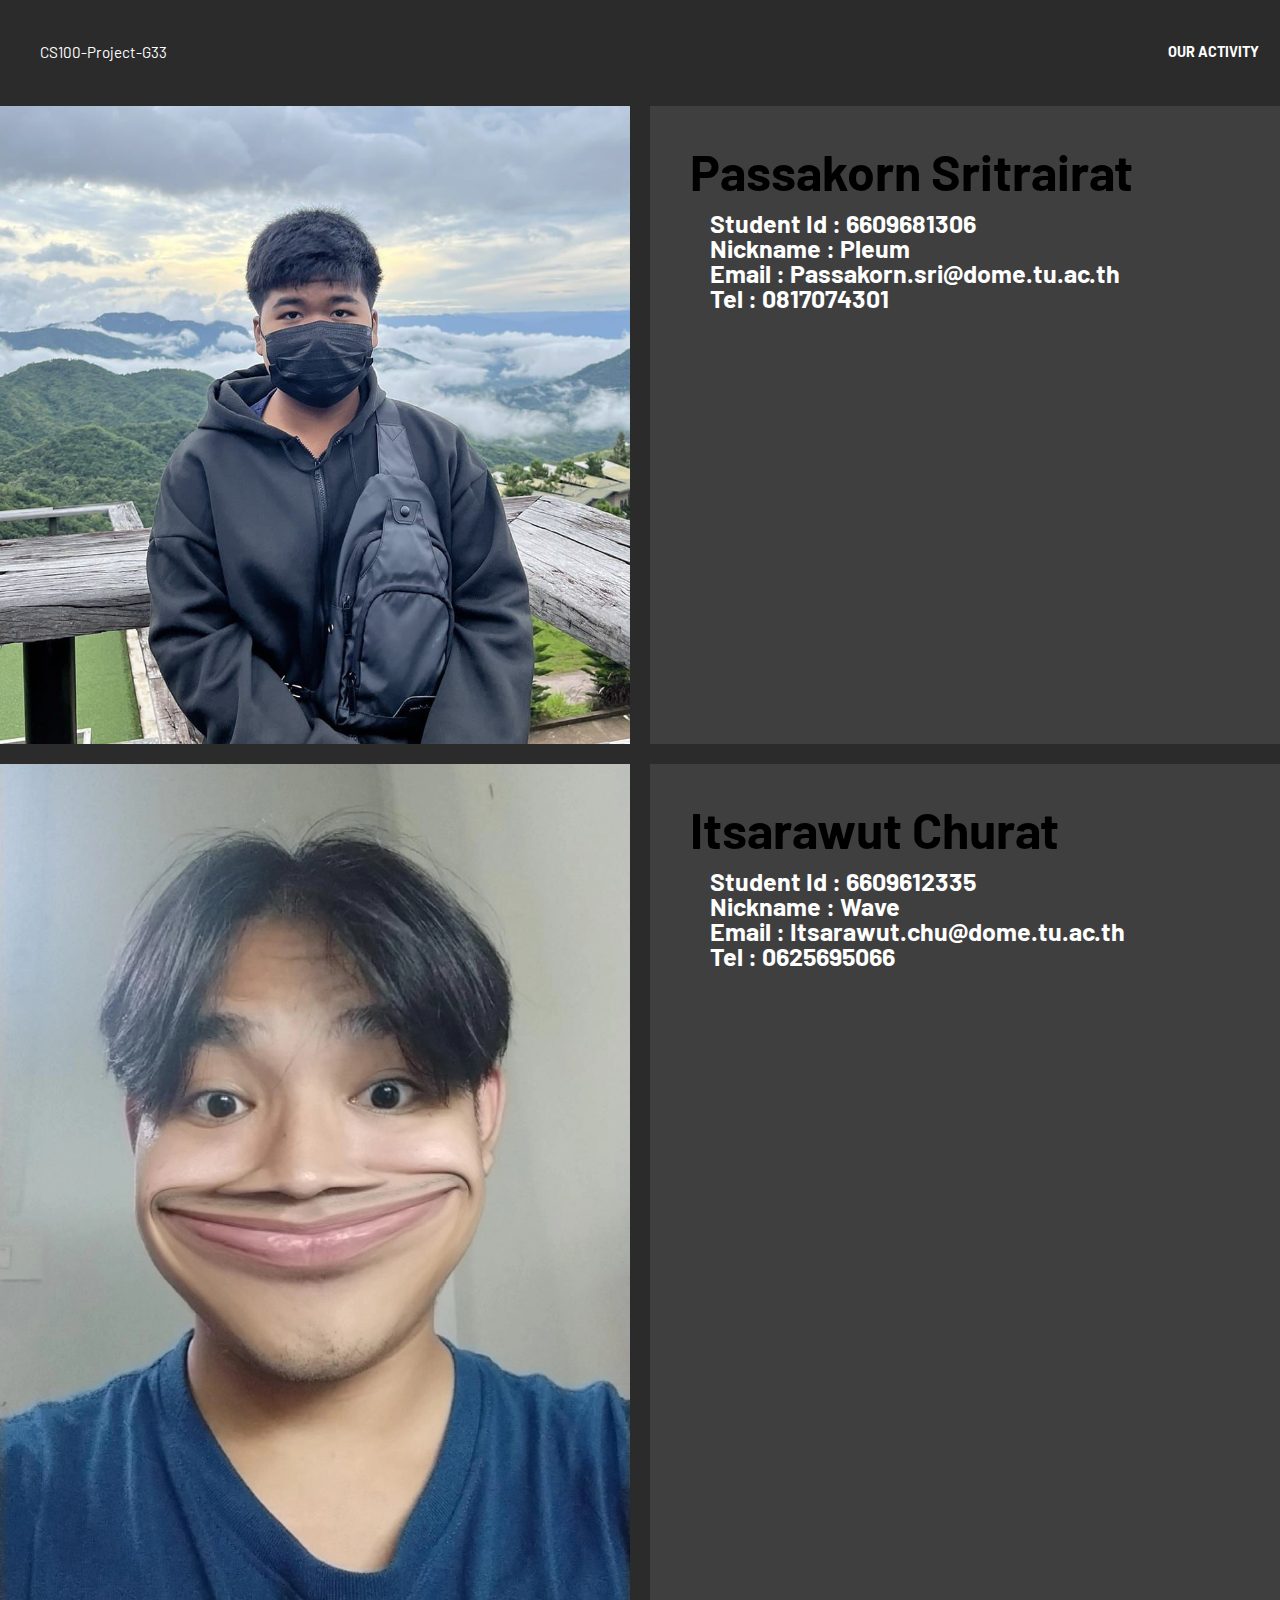
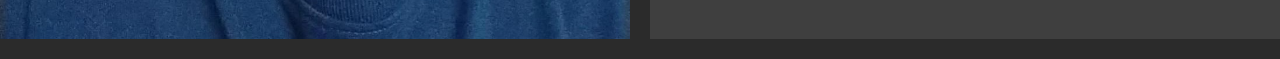
==== commit 69bd2018: "add more Image" ====
--- a/index.html
+++ b/index.html
@@ -19,7 +19,7 @@
            </a>
            <div class="top-nav s-12 l-9"> 
               <ul class="top-ul right chevron">
-                <li><a href="OUR_ACTIVITY.html">OUR ACTIVITY</a></li>
+                <li><a href="html/Our-Activities.html">OUR ACTIVITY</a></li>
               </ul>
            </div>
         </nav>
@@ -38,14 +38,14 @@
           </div> 
         </section>
         <section class="grid margin">
-          <img class="s-12 m-6 margin-bottom" src="img\298962263_1399219847241313_3309369740951725057_n.jpg">
+          <img class="s-12 m-6 margin-bottom" src="img\Wave.jpg">
           <div class="s-12 m-6 padding-2x margin-bottom background-blue">
             <h2 class="text-strong text-size-50 text-line-height-1">Itsarawut Churat</h2>
             <ul>
               <p class="text-strong text-size-25 text-line-height-1">Student Id : 6609612335</p>
               <p class="text-strong text-size-25 text-line-height-1">Nickname : Wave</p>
-              <p class="text-strong text-size-25 text-line-height-1">Email :Itsarawut.chu@dome.tu.ac.th</p>
-              <p class="text-strong text-size-25 text-line-height-1">Tel :0625695066 </p>  
+              <p class="text-strong text-size-25 text-line-height-1">Email : Itsarawut.chu@dome.tu.ac.th</p>
+              <p class="text-strong text-size-25 text-line-height-1">Tel : 0625695066 </p>  
             </ul>
           </div> 
    </body>
--- a/css/template-style.css
+++ b/css/template-style.css
@@ -1300,8 +1300,6 @@
   margin-top: 20px;
 }
 
-
-
 @media screen and (max-width:768px) {
   header.position-absolute {
     background: #fff none repeat scroll 0 0;
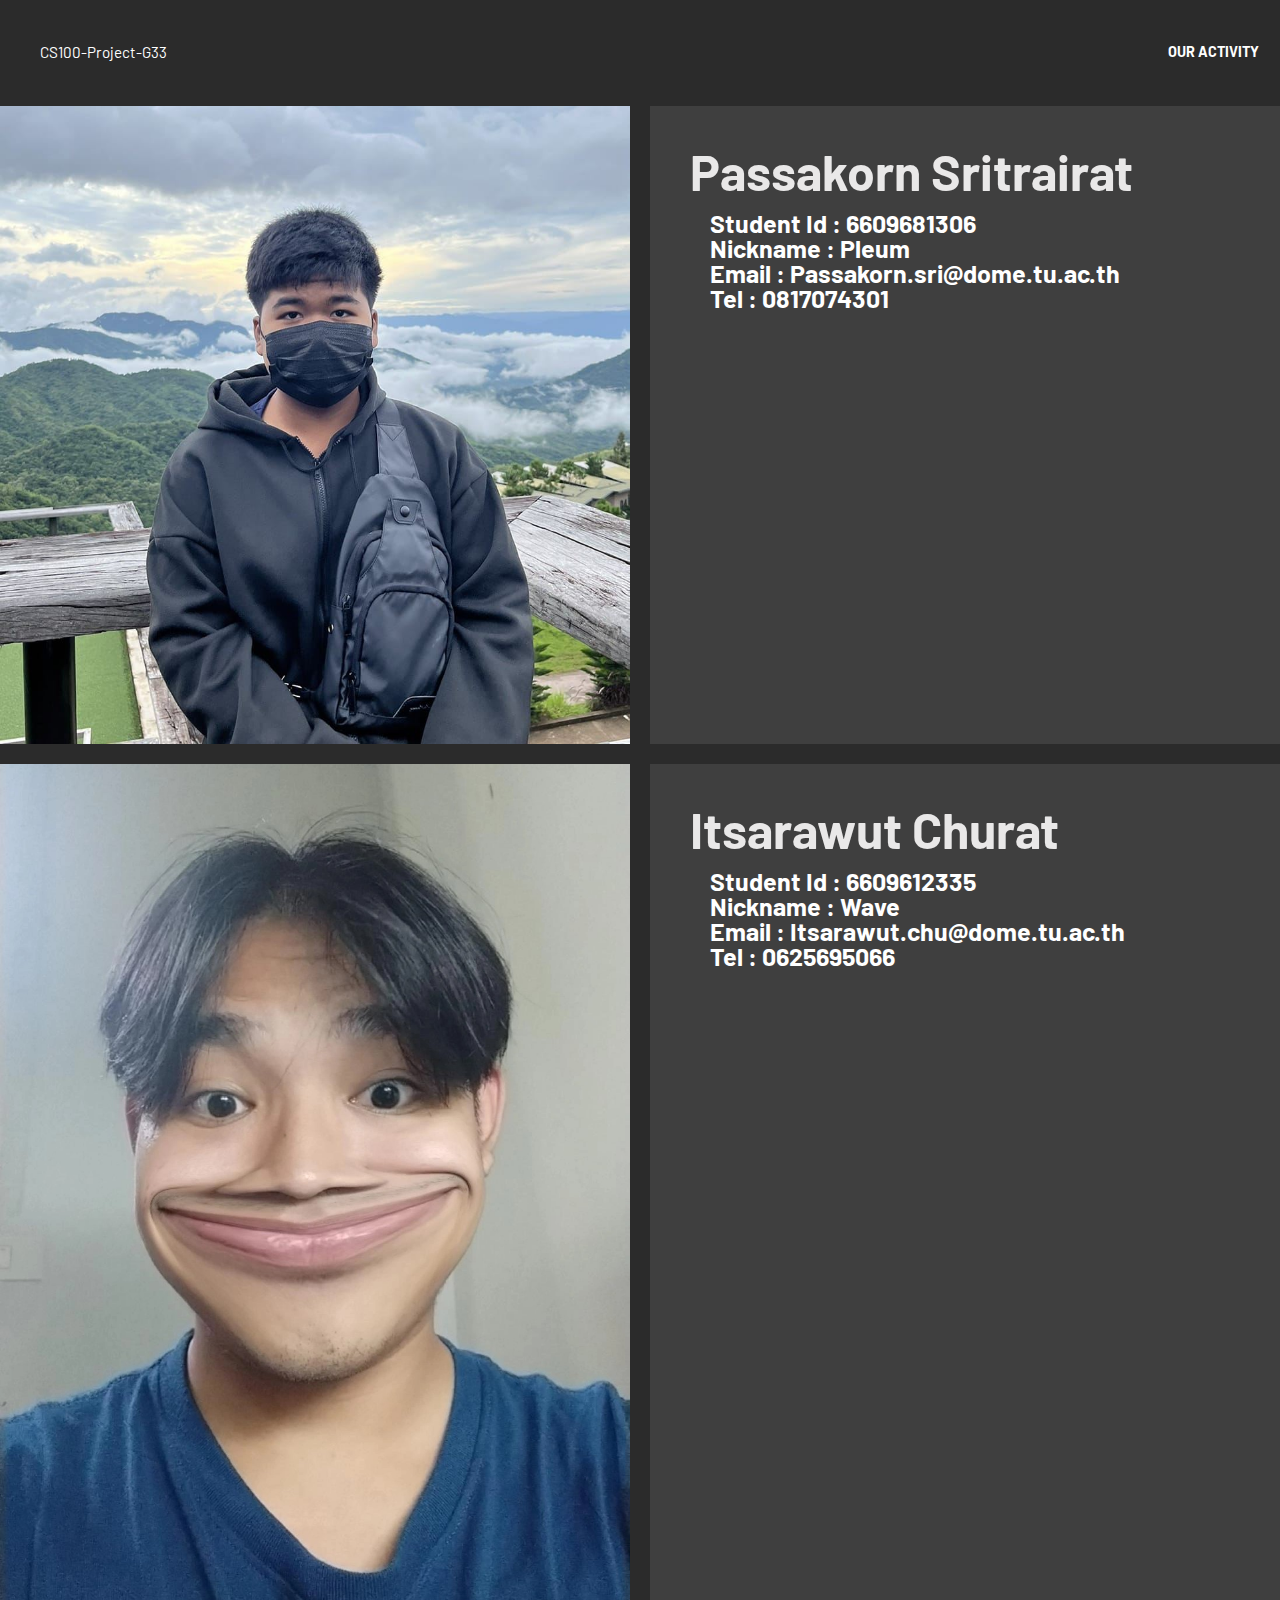
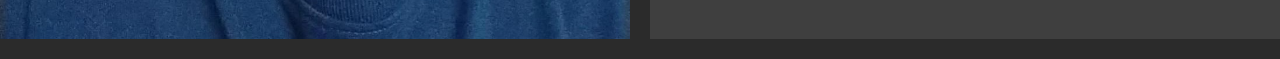
==== commit e2030d4f: "add" ====
--- a/index.html
+++ b/index.html
@@ -3,10 +3,9 @@
    <head>
       <meta charset="UTF-8">
       <meta name="viewport" content="width=device-width, initial-scale=1.0" />
-      <title>Free responsive business website template</title>
+      <title>Our CSTU Passport web</title>
       <link rel="stylesheet" href="css/components.css">
-      <link rel="stylesheet" href="css/responsee.css">
-      <link rel="stylesheet" href="owl-carousel/owl.carousel.css">
+      <link rel="stylesheet" href="css/responsive.css">
       <link rel="stylesheet" href="css/template-style.css">
       <link href="https://fonts.googleapis.com/css?family=Barlow:100,300,400,700,800&amp;subset=latin-ext" rel="stylesheet">  
      
--- a/css/responsive.css
+++ b/css/responsive.css
@@ -0,0 +1,1112 @@
+/*
+ * Responsee CSS - v6 - 2019-06-22
+ * https://www.myresponsee.com
+ * Copyright 2019, Vision Design - graphic zoo
+ * Free to use under the MIT license.
+*/
+* {  
+  -webkit-box-sizing:border-box;
+  -moz-box-sizing:border-box;
+  box-sizing:border-box;
+  margin:0;	
+}
+body {
+  background:none repeat scroll 0 0 #eeeeee;
+  font-size:16px;
+  font-family:"Open Sans",Arial,sans-serif;
+  color:#444;
+}
+h1,h2,h3,h4,h5,h6 {
+  color:#152732;
+  font-weight: normal;
+  line-height: 1.3;
+  margin:0.5rem 0;  
+}
+h1 {font-size:2.7rem;}
+h2 {font-size:2.2rem;}  
+h3 {font-size:1.8rem;}  
+h4 {font-size:1.4rem;}  
+h5 {font-size:1.1rem;}  
+h6 {font-size:0.9rem;}    
+a, a:link, a:visited, a:hover, a:active {
+  text-decoration:none;
+  color:#9BB800;
+  transition:color 0.20s linear 0s;
+  -o-transition:color 0.20s linear 0s;
+  -ms-transition:color 0.20s linear 0s;
+  -moz-transition:color 0.20s linear 0s;
+  -webkit-transition:color 0.20s linear 0s;
+}  
+a:hover {color:#B6C900;}
+p,li,dl,blockquote,table,kbd {
+  font-size: 0.85rem;
+  line-height: 1.6;
+}
+b,strong {font-weight:700;}
+.text-center {text-align:center!important;}
+.text-right {text-align:right!important;}
+img {
+  border:0;
+  display:block;
+  height:auto;
+  max-width:100%;
+  width:auto;
+}
+.owl-item img, .full-img {
+  max-width:none;
+  width:100%;
+}
+.owl-nav div {font-family:"mfg";}
+.grid .owl-carousel {
+  width:100% !important;
+}  
+table {
+  background:none repeat scroll 0 0 #fff;
+  border:1px solid #f0f0f0;
+  border-collapse:collapse;
+  border-spacing:0;
+  text-align:left;
+  width:100%;
+}
+table tr td, table tr th {padding:0.625rem;}
+table tfoot, table thead,table tr:nth-of-type(2n) {background:none repeat scroll 0 0 #f0f0f0;}
+th,table tr:nth-of-type(2n) td {border-right:1px solid #fff;}
+td {border-right:1px solid #f0f0f0;}
+.size-960 .line,.size-1140 .line,.size-1280 .line,.size-1520 .line {
+  margin:0 auto;
+  padding:0 0.625rem;
+}
+.grid {
+  display:grid;
+  grid-template-columns:repeat(12, 1fr);
+  width:100%;
+  margin:0 auto;
+} 
+hr {
+  border: 0;
+  border-top: 1px solid #e5e5e5;
+  clear:both;  
+  height:0; 
+  margin:2.5rem auto;
+}
+li {padding:0;}
+ul,ol {padding-left:1.25rem;}
+blockquote {
+  border:2px solid #f0f0f0;
+  padding:1.25rem;
+}
+cite {
+  color:#999;
+  display:block;
+  font-size:0.8rem;
+}
+cite:before {content:"— ";}
+dl dt {font-weight:700;}
+dl dd {margin-bottom:0.625rem;}
+dl dd:last-child {margin-bottom:0;}
+abbr {cursor:help;}
+abbr[title] {border-bottom:1px dotted;}
+kbd {
+  background: #152732 none repeat scroll 0 0;
+  color: #fff;
+  padding: 0.125rem 0.3125rem;
+}
+code, kbd, pre, samp {font-family: Menlo,Monaco,Consolas,"Courier New",monospace;}
+mark {
+  background: #F3F8A9 none repeat scroll 0 0;
+  padding: 0.125rem 0.3125rem;
+}
+.size-960 .line,.size-960 .grid {max-width:59.75rem;}
+.size-1140 .line,.size-1140 .grid {max-width:71rem;}
+.size-1280 .line,.size-1280 .grid {max-width:80rem;}
+.size-1520 .line,.size-1520 .grid {max-width:95rem;}
+.grid.full {
+  max-width:100%!important;
+  padding: 0;
+}
+.vertical-center {display: inline-grid!important;}
+.vertical-center * {
+    align-items: center;
+    display: flex!important;
+}
+.text-center .vertical-center * {justify-content: center;}
+
+.size-960.align-content-left .line,.size-1140.align-content-left .line,.size-1280.align-content-left .line,.size-1520.align-content-left .line {margin-left:0;}
+form {line-height:1.4;}
+nav {
+  display:block;
+  width:100%;
+  background:#152732;
+}
+.line::after, nav::after, .center::after, .box::after, .margin::after, .margin2x::after, .grid.full::after {
+  clear:both;
+  content: ".";
+  display:block;
+  height:0;
+  line-height:0;
+  overflow:hidden;
+  visibility:hidden;
+}
+.grid.margin::after, .grid.margin2x::after {
+  content: "";
+  display:none;
+}
+.nav-text:after,.nav-text:before,.nav-text span {
+  background-color:#fff;
+  border-radius:3px;
+  content:'';
+  display:block;
+  height:3px;
+  margin:6px auto;
+  width: 30px;
+  transition:all 0.2s ease-in-out;
+  -moz-transition:all 0.2s ease-in-out;
+  -webkit-transition:all 0.2s ease-in-out;
+}
+.show-menu .nav-text:before {
+  transform:translateY(9px) rotate(135deg);
+  -moz-transform:translateY(9px) rotate(135deg);
+  -webkit-transform:translateY(9px) rotate(135deg);
+}
+.show-menu .nav-text:after {
+  transform:translateY(-9px) rotate(-135deg);
+  -moz-transform:translateY(-9px) rotate(-135deg);
+  -webkit-transform:translateY(-9px) rotate(-135deg);
+}
+.show-menu .nav-text span {
+  transform:scale(0);
+  -moz-transform:scale(0);
+  -webkit-transform:scale(0);  
+}
+.top-nav ul {padding:0;}
+.top-nav ul ul {
+  position:absolute;
+  background:#152732;
+}
+.top-nav li {
+  float:left;
+  list-style:none outside none;
+  cursor:pointer;
+}
+.top-nav li a {
+  color:#fff; 
+  display:block;
+  font-size:1rem;
+  padding:1.25rem; 
+}
+.top-nav li ul li a {
+  background:none repeat scroll 0 0 #152732;
+  min-width:100%;
+  padding:0.625rem;
+}
+.top-nav li a:hover, .aside-nav li a:hover {background:#2b4c61;}
+.top-nav li ul {display:none;}
+.top-nav li ul li,.top-nav li ul li ul li {
+  float:none;
+  list-style:none outside none;
+  min-width:100%;
+  padding:0;
+}
+.count-number {
+  background: rgba(153, 153, 153, 0.25) none repeat scroll 0 0;
+  border-radius: 10rem;
+  color: #fff;
+  display: inline-block;
+  font-size: 0.7rem;
+  height: 1.3rem;
+  line-height: 1.3rem; 
+  margin: 0 0 -0.3125rem 0.3125rem;
+  text-align: center;
+  width: 1.3rem;
+}
+ul.chevron .count-number {display:none;}
+ul.chevron .submenu > a:after, ul.chevron .sub-submenu > a:after,ul.chevron .aside-submenu > a:after, ul.chevron .aside-sub-submenu > a:after {
+  content:"\f004";
+  display:inline-block;
+  font-family:"mfg";
+  font-size:0.7rem;
+  margin:0 0.625rem;
+}
+.top-nav .active-item a {background:#2b4c61;}
+.aside-nav > ul > li.active-item > a:link,.aside-nav > ul > li.active-item > a:visited {
+  background:#2b4c61;
+  color:#fff;
+}
+@media screen and (min-width:769px) {
+  .aside-nav .count-number {
+	  margin-left:-1.25rem;	
+	  float:right;	
+  }
+  .top-nav li:hover > ul {
+	  display:block;
+	  z-index:10;
+  }  
+  .top-nav li:hover > ul ul {
+    left:100%;
+    margin:-2.5rem 0;
+    width:100%;
+  } 
+}
+.nav-text,.aside-nav-text {display:none;}
+.aside-nav a,.aside-nav a:link,.aside-nav a:visited,.aside-nav li > ul,.top-nav a,.top-nav a:link,.top-nav a:visited {
+  transition:background 0.20s linear 0s;
+  -o-transition:background 0.20s linear 0s;
+  -ms-transition:background 0.20s linear 0s;
+  -moz-transition:background 0.20s linear 0s;
+  -webkit-transition:background 0.20s linear 0s;
+}
+.aside-nav ul {
+  background:#e8e8e8; 
+  padding:0;
+}
+.aside-nav li {
+  list-style:none outside none;
+  cursor:pointer;
+}
+.aside-nav li a,.aside-nav li a:link,.aside-nav li a:visited {
+  color:#444;
+  display:block;
+  font-size:1rem;
+  padding:1.25rem;
+}
+.aside-nav > ul > li:last-child a {border-bottom:0 none;}
+.aside-nav li > ul {
+  height:0;
+  display:block;
+  position:relative;
+  background:#f4f4f4;
+  border-left:solid 1px #f2f2f2;
+  border-right:solid 1px #f2f2f2;
+  overflow:hidden;
+}
+.aside-nav li ul ul {
+  border:0;
+  background:#fff;
+}
+.aside-nav ul ul a {padding:0.625rem 1.25rem;}
+.aside-nav li a:link, .aside-nav li a:visited {color:#333;}
+.aside-nav li li a:hover, .aside-nav li li.active-item > a, .aside-nav li li.aside-sub-submenu li a:hover {
+  color:#fff;
+  background:#2b4c61;
+}
+.aside-nav > ul > li > a:hover {color:#fff;}
+.aside-nav li li a:link, .aside-nav li li a:visited {background:none;}
+.aside-nav .show-aside-ul, .aside-nav .active-aside-item {height:auto;} 
+nav.breadcrumb-nav {
+  background:#fff;
+  margin:0.625rem 0;
+}
+nav.breadcrumb-nav ul {
+  list-style:none;
+  padding:0;
+}
+nav.breadcrumb-nav ul li {float:left;}
+nav.breadcrumb-nav ul li a:hover {text-decoration:underline;}
+.breadcrumb-nav i {color:#B6C900;}
+nav.breadcrumb-nav ul li:after {
+  content:"/";
+  margin:0 9px;
+  color:#c8c7c7;
+}
+nav.breadcrumb-nav ul li:last-child:after {content:"";}
+.slide-content, .slide-nav {
+  transition:all 0.10s linear 0s;
+  -o-transition:all 0.10s linear 0s;
+  -ms-transition:all 0.10s linear 0s;
+  -moz-transition:all 0.10s linear 0s;
+  -webkit-transition:all 0.10s linear 0s;
+}
+.slide-content {
+  float:left;
+  width:calc(100% - 60px);  
+}
+.aside-nav.slide-nav {
+  background:#1c3849;
+  bottom:0; 
+  right:0;
+  top:0;
+  margin-right:-180px;     
+  overflow-y:auto;
+  padding-top:0.625rem;
+  position:fixed;
+  width:240px;
+  z-index:2;
+}
+.aside-nav.slide-nav > ul {
+  background:#1c3849;
+  opacity:0;
+  transition:all 0.20s linear 0s;
+  -o-transition:all 0.20s linear 0s;
+  -ms-transition:all 0.20s linear 0s;
+  -moz-transition:all 0.20s linear 0s;
+  -webkit-transition:all 0.20s linear 0s;
+}
+.aside-nav.slide-nav li a, .aside-nav.slide-nav li a:link, .aside-nav.slide-nav li a:visited {
+  color:#fff;
+  display:block;
+  font-size:0.9rem;
+  padding:0.625rem 1.25rem;
+  border-bottom:0;
+}
+.aside-nav.slide-nav li a:hover {
+  background:#152732!important;
+  color:#fff!important;
+}
+.aside-nav.slide-nav li > ul {
+  background:#2b4c61;
+  border-left:0;
+  border-right:0;
+}
+.aside-nav.slide-nav li > ul ul {
+  background:#456274;
+  border-left:0;
+  border-right:0;
+}
+.slide-nav-button {
+  background:#152732;
+  cursor:pointer;
+  position:fixed;
+  top:0;
+  right:0;
+  bottom:0;
+  width:60px;
+  z-index:3;
+}
+.active-slide-nav .slide-content {margin-left:-240px;}
+.active-slide-nav .slide-nav {margin-right:60px;}
+.slide-to-left .slide-content {float:right;}
+.slide-to-left .slide-nav {
+  left:0;
+  margin-right:0; 
+  margin-left:-180px;    
+}
+.slide-to-left .slide-nav-button {left:0;}
+.slide-to-left.active-slide-nav .slide-content {
+  margin-right:-240px;
+  margin-left:0;
+}
+.slide-to-left.active-slide-nav .slide-nav {
+  margin-right:0;
+  margin-left:60px;
+}
+.active-slide-nav .slide-nav ul {opacity:1;}
+.nav-icon {
+  padding:0.9rem;
+  width:100%;
+}
+.nav-icon:after,.nav-icon:before,.nav-icon div {
+  background-color:#fff;
+  border-radius:3px;
+  content:"";
+  display:block;
+  height:3px;
+  margin:6px 0;
+  transition:all 0.2s ease-in-out;
+  -moz-transition:all 0.2s ease-in-out;
+  -webkit-transition:all 0.2s ease-in-out;
+}
+.active-slide-nav .nav-icon:before {
+  transform:translateY(9px) rotate(135deg);
+  -moz-transform:translateY(9px) rotate(135deg);
+  -webkit-transform:translateY(9px) rotate(135deg);
+}
+.active-slide-nav .nav-icon:after {
+  transform:translateY(-9px) rotate(-135deg);
+  -moz-transform:translateY(-9px) rotate(-135deg);
+  -webkit-transform:translateY(-9px) rotate(-135deg);
+}
+.active-slide-nav .nav-icon div {
+  transform:scale(0);
+  -moz-transform:scale(0);
+  -webkit-transform:scale(0);  
+}
+.active-slide-nav {overflow-x:hidden;} 
+.padding {
+  display:list-item;
+  list-style:none outside none;
+  padding:0.625rem;
+}
+.margin,.margin2x {display: block;}
+.margin {margin:0 -0.625rem;}
+.margin2x {margin:0 -1.25rem;}
+.grid.margin {
+  display: grid;
+  grid-column-gap:20px;
+  margin:0 auto;	
+}
+.grid.margin2x {
+  display: grid;
+  grid-column-gap:40px;
+  margin:0 auto;	
+}
+.line {clear:left;}
+.line .line {padding:0;}
+.hide-xxl {display:none!important;}
+.box {
+  background:none repeat scroll 0 0 #fff;
+  display:block;
+  padding:1.25rem;
+  width:100%;
+}
+.margin-bottom {margin-bottom:1.25rem!important;}
+.margin-bottom2x {margin-bottom:2.5rem!important;}
+.s-1,.s-2,.s-five,.s-3,.s-4,.s-5,.s-6,.s-7,.s-8,.s-9,.s-10,.s-11,.s-12,.m-1,.m-2,.m-five,.m-3,.m-4,.m-5,.m-6,.m-7,.m-8,.m-9,.m-10,.m-11,.m-12,.l-1,.l-2,.l-five,.l-3,.l-4,.l-5,.l-6,.l-7,.l-8,.l-9,.l-10,.l-11,.l-12,.xl-1,.xl-2,.xl-five,.xl-3,.xl-4,.xl-5,.xl-6,.xl-7,.xl-8,.xl-9,.xl-10,.xl-11,.xl-12,.xxl-1,.xxl-2,.xxl-five,.xxl-3,.xxl-4,.xxl-5,.xxl-6,.xxl-7,.xxl-8,.xxl-9,.xxl-10,.xxl-11,.xxl-12 {
+  float:left;
+  position:static;
+}
+.xxl-offset-1 {margin-left:8.3333%;}
+.xxl-offset-2 {margin-left:16.6666%;}
+.xxl-offset-five {margin-left:20%;}
+.xxl-offset-3 {margin-left:25%;}
+.xxl-offset-4 {margin-left:33.3333%;}
+.xxl-offset-5 {margin-left:41.6666%;}
+.xxl-offset-6 {margin-left:50%;}
+.xxl-offset-7 {margin-left:58.3333%;}
+.xxl-offset-8 {margin-left:66.6666%;}
+.xxl-offset-9 {margin-left:75%;}
+.xxl-offset-10 {margin-left:83.3333%;}
+.xxl-offset-11 {margin-left:91.6666%;}
+.xxl-offset-12 {margin-left:100%;}
+.xxl-order-1 {order:-1;}
+.xxl-order-2 {order:2;}
+.xxl-order-3 {order:3;}
+.xxl-order-4 {order:4;}
+.xxl-order-5 {order:5;}
+.xxl-order-6 {order:6;}
+.xxl-order-7 {order:7;}
+.xxl-order-8 {order:8;}
+.xxl-order-9 {order:9;}
+.xxl-order-10 {order:10;}
+.xxl-order-11 {order:11;}
+.xxl-order-12 {order:12;} 
+.xxl-order-last {order:99999999;} 
+.line .margin > .s-1,.line .margin > .s-2,.line .margin > .s-five,.line .margin > .s-3,.line .margin > .s-4,.line .margin > .s-5,.line .margin > .s-6,.line .margin > .s-7,.line .margin > .s-8,.line .margin > .s-9,.line .margin > .s-10,.line .margin > .s-11,.line .margin > .s-12,
+.line .margin > .m-1,.line .margin > .m-2,.line .margin > .m-five,.line .margin > .m-3,.line .margin > .m-4,.line .margin > .m-5,.line .margin > .m-6,.line .margin > .m-7,.line .margin > .m-8,.line .margin > .m-9,.line .margin > .m-10,.line .margin > .m-11,.line .margin > .m-12,
+.line .margin > .l-1,.line .margin > .l-2,.line .margin > .l-five,.line .margin > .l-3,.line .margin > .l-4,.line .margin > .l-5,.line .margin > .l-6,.line .margin > .l-7,.line .margin > .l-8,.line .margin > .l-9,.line .margin > .l-10,.line .margin > .l-11,.line .margin > .l-12,
+.line .margin > .xl-1,.line .margin > .xl-2,.line .margin > .xl-five,.line .margin > .xl-3,.line .margin > .xl-4,.line .margin > .xl-5,.line .margin > .xl-6,.line .margin > .xl-7,.line .margin > .xl-8,.line .margin > .xl-9,.line .margin > .xl-10,.line .margin > .xl-11,.line .margin > .xl-12,
+.line .margin > .xxl-1,.line .margin > .xxl-2,.line .margin > .xxl-five,.line .margin > .xxl-3,.line .margin > .xxl-4,.line .margin > .xxl-5,.line .margin > .xxl-6,.line .margin > .xxl-7,.line .margin > .xxl-8,.line .margin > .xxl-9,.line .margin > .xxl-10,.line .margin > .xxl-11,.line .margin > .xxl-12 {padding:0 0.625rem;}
+.line .margin2x > .s-1,.line .margin2x > .s-2,.line .margin2x > .s-five,.line .margin2x > .s-3,.line .margin2x > .s-4,.line .margin2x > .s-5,.line .margin2x > .s-6,.line .margin2x > .s-7,.line .margin2x > .s-8,.line .margin2x > .s-9,.line .margin2x > .s-10,.line .margin2x > .s-11,.line .margin2x > .s-12,
+.line .margin2x > .m-1,.line .margin2x > .m-2,.line .margin2x > .m-five,.line .margin2x > .m-3,.line .margin2x > .m-4,.line .margin2x > .m-5,.line .margin2x > .m-6,.line .margin2x > .m-7,.line .margin2x > .m-8,.line .margin2x > .m-9,.line .margin2x > .m-10,.line .margin2x > .m-11,.line .margin2x > .m-12,
+.line .margin2x > .l-1,.line .margin2x > .l-2,.line .margin2x > .l-five,.line .margin2x > .l-3,.line .margin2x > .l-4,.line .margin2x > .l-5,.line .margin2x > .l-6,.line .margin2x > .l-7,.line .margin2x > .l-8,.line .margin2x > .l-9,.line .margin2x > .l-10,.line .margin2x > .l-11,.line .margin2x > .l-12,
+.line .margin2x > .xl-1,.line .margin2x > .xl-2,.line .margin2x > .xl-five,.line .margin2x > .xl-3,.line .margin2x > .xl-4,.line .margin2x > .xl-5,.line .margin2x > .xl-6,.line .margin2x > .xl-7,.line .margin2x > .xl-8,.line .margin2x > .xl-9,.line .margin2x > .xl-10,.line .margin2x > .xl-11,.line .margin2x > .xl-12,
+.line .margin2x > .xxl-1,.line .margin2x > .xxl-2,.line .margin2x > .xxl-five,.line .margin2x > .xxl-3,.line .margin2x > .xxl-4,.line .margin2x > .xxl-5,.line .margin2x > .xxl-6,.line .margin2x > .xxl-7,.line .margin2x > .xxl-8,.line .margin2x > .xxl-9,.line .margin2x > .xxl-10,.line .margin2x > .xxl-11,.line .margin2x > .xxl-12 {padding:0 1.25rem;}
+.line-full-width .margin > .s-1,.line-full-width .margin > .s-2,.line-full-width .margin > .s-five,.line-full-width .margin > .s-3,.line-full-width .margin > .s-4,.line-full-width .margin > .s-5,.line-full-width .margin > .s-6,.line-full-width .margin > .s-7,.line-full-width .margin > .s-8,.line-full-width .margin > .s-9,.line-full-width .margin > .s-10,.line-full-width .margin > .s-11,.line-full-width .margin > .s-12,
+.line-full-width .margin > .m-1,.line-full-width .margin > .m-2,.line-full-width .margin > .m-five,.line-full-width .margin > .m-3,.line-full-width .margin > .m-4,.line-full-width .margin > .m-5,.line-full-width .margin > .m-6,.line-full-width .margin > .m-7,.line-full-width .margin > .m-8,.line-full-width .margin > .m-9,.line-full-width .margin > .m-10,.line-full-width .margin > .m-11,.line-full-width .margin > .m-12,
+.line-full-width .margin > .l-1,.line-full-width .margin > .l-2,.line-full-width .margin > .l-five,.line-full-width .margin > .l-3,.line-full-width .margin > .l-4,.line-full-width .margin > .l-5,.line-full-width .margin > .l-6,.line-full-width .margin > .l-7,.line-full-width .margin > .l-8,.line-full-width .margin > .l-9,.line-full-width .margin > .l-10,.line-full-width .margin > .l-11,.line-full-width .margin > .l-12,
+.line-full-width .margin > .xl-1,.line-full-width .margin > .xl-2,.line-full-width .margin > .xl-five,.line-full-width .margin > .xl-3,.line-full-width .margin > .xl-4,.line-full-width .margin > .xl-5,.line-full-width .margin > .xl-6,.line-full-width .margin > .xl-7,.line-full-width .margin > .xl-8,.line-full-width .margin > .xl-9,.line-full-width .margin > .xl-10,.line-full-width .margin > .xl-11,.line-full-width .margin > .xl-12,
+.line-full-width .margin > .xxl-1,.line-full-width .margin > .xxl-2,.line-full-width .margin > .xxl-five,.line-full-width .margin > .xxl-3,.line-full-width .margin > .xxl-4,.line-full-width .margin > .xxl-5,.line-full-width .margin > .xxl-6,.line-full-width .margin > .xxl-7,.line-full-width .margin > .xxl-8,.line-full-width .margin > .xxl-9,.line-full-width .margin > .xxl-10,.line-full-width .margin > .xxl-11,.line-full-width .margin > .xxl-12 {padding:0 0.625rem;}
+.line-full-width .margin2x > .s-1,.line-full-width .margin2x > .s-2,.line-full-width .margin2x > .s-five,.line-full-width .margin2x > .s-3,.line-full-width .margin2x > .s-4,.line-full-width .margin2x > .s-5,.line-full-width .margin2x > .s-6,.line-full-width .margin2x > .s-7,.line-full-width .margin2x > .s-8,.line-full-width .margin2x > .s-9,.line-full-width .margin2x > .s-10,.line-full-width .margin2x > .s-11,.line-full-width .margin2x > .s-12,
+.line-full-width .margin2x > .m-1,.line-full-width .margin2x > .m-2,.line-full-width .margin2x > .m-five,.line-full-width .margin2x > .m-3,.line-full-width .margin2x > .m-4,.line-full-width .margin2x > .m-5,.line-full-width .margin2x > .m-6,.line-full-width .margin2x > .m-7,.line-full-width .margin2x > .m-8,.line-full-width .margin2x > .m-9,.line-full-width .margin2x > .m-10,.line-full-width .margin2x > .m-11,.line-full-width .margin2x > .m-12,
+.line-full-width .margin2x > .l-1,.line-full-width .margin2x > .l-2,.line-full-width .margin2x > .l-five,.line-full-width .margin2x > .l-3,.line-full-width .margin2x > .l-4,.line-full-width .margin2x > .l-5,.line-full-width .margin2x > .l-6,.line-full-width .margin2x > .l-7,.line-full-width .margin2x > .l-8,.line-full-width .margin2x > .l-9,.line-full-width .margin2x > .l-10,.line-full-width .margin2x > .l-11,.line-full-width .margin2x > .l-12,
+.line-full-width .margin2x > .xl-1,.line-full-width .margin2x > .xl-2,.line-full-width .margin2x > .xl-five,.line-full-width .margin2x > .xl-3,.line-full-width .margin2x > .xl-4,.line-full-width .margin2x > .xl-5,.line-full-width .margin2x > .xl-6,.line-full-width .margin2x > .xl-7,.line-full-width .margin2x > .xl-8,.line-full-width .margin2x > .xl-9,.line-full-width .margin2x > .xl-10,.line-full-width .margin2x > .xl-11,.line-full-width .margin2x > .xl-12,
+.line-full-width .margin2x > .xxl-1,.line-full-width .margin2x > .xxl-2,.line-full-width .margin2x > .xxl-five,.line-full-width .margin2x > .xxl-3,.line-full-width .margin2x > .xxl-4,.line-full-width .margin2x > .xxl-5,.line-full-width .margin2x > .xxl-6,.line-full-width .margin2x > .xxl-7,.line-full-width .margin2x > .xxl-8,.line-full-width .margin2x > .xxl-9,.line-full-width .margin2x > .xxl-10,.line-full-width .margin2x > .xxl-11,.line-full-width .margin2x > .xxl-12 {padding:0 1.25rem;}
+.s-1, .grid .s-1.center {width:8.3333%;}
+.s-2, .grid .s-2.center {width:16.6666%;}
+.s-five {width:20%;}
+.s-3, .grid .s-3.center {width:25%;}
+.s-4, .grid .s-4.center {width:33.3333%;}
+.s-5, .grid .s-5.center {width:41.6666%;}
+.s-6, .grid .s-6.center {width:50%;}
+.s-7, .grid .s-7.center {width:58.3333%;}
+.s-8, .grid .s-8.center {width:66.6666%;}
+.s-9, .grid .s-9.center {width:75%;}
+.s-10, .grid .s-10.center {width:83.3333%;}
+.s-11, .grid .s-11.center {width:91.6666%;}
+.s-12, .grid .s-12.center {width:100%}
+.grid .s-1 {grid-column:span 1;}
+.grid .s-2 {grid-column:span 2;}
+.grid .s-3 {grid-column:span 3;}
+.grid .s-4 {grid-column:span 4;}
+.grid .s-5 {grid-column:span 5;}
+.grid .s-6 {grid-column:span 6;}
+.grid .s-7 {grid-column:span 7;}
+.grid .s-8 {grid-column:span 8;}
+.grid .s-9 {grid-column:span 9;}
+.grid .s-10 {grid-column:span 10;}
+.grid .s-11 {grid-column:span 11;}
+.grid .s-12 {grid-column:span 12;}  
+.grid .s-row-1 {grid-row:span 1;}
+.grid .s-row-2 {grid-row:span 2;}
+.grid .s-row-3 {grid-row:span 3;}
+.grid .s-row-4 {grid-row:span 4;}
+.grid .s-row-5 {grid-row:span 5;}
+.grid .s-row-6 {grid-row:span 6;}
+.grid .s-row-7 {grid-row:span 7;}
+.grid .s-row-8 {grid-row:span 8;}
+.grid .s-row-9 {grid-row:span 9;}
+.grid .s-row-10 {grid-row:span 10;}
+.grid .s-row-11 {grid-row:span 11;}
+.grid .s-row-12 {grid-row:span 12;}
+.m-1, .grid .m-1.center {width:8.3333%;}
+.m-2, .grid .m-2.center {width:16.6666%;}
+.m-five {width:20%;}
+.m-3, .grid .m-3.center {width:25%;}
+.m-4, .grid .m-4.center {width:33.3333%;}
+.m-5, .grid .m-5.center {width:41.6666%;}
+.m-6, .grid .m-6.center {width:50%;}
+.m-7, .grid .m-7.center {width:58.3333%;}
+.m-8, .grid .m-8.center {width:66.6666%;}
+.m-9, .grid .m-9.center {width:75%;}
+.m-10, .grid .m-10.center {width:83.3333%;}
+.m-11, .grid .m-11.center {width:91.6666%;}
+.m-12, .grid .m-12.center {width:100%}
+.grid .m-1 {grid-column:span 1;}
+.grid .m-2 {grid-column:span 2;}
+.grid .m-3 {grid-column:span 3;}
+.grid .m-4 {grid-column:span 4;}
+.grid .m-5 {grid-column:span 5;}
+.grid .m-6 {grid-column:span 6;}
+.grid .m-7 {grid-column:span 7;}
+.grid .m-8 {grid-column:span 8;}
+.grid .m-9 {grid-column:span 9;}
+.grid .m-10 {grid-column:span 10;}
+.grid .m-11 {grid-column:span 11;}
+.grid .m-12 {grid-column:span 12;} 
+.grid .m-row-1 {grid-row:span 1;}
+.grid .m-row-2 {grid-row:span 2;}
+.grid .m-row-3 {grid-row:span 3;}
+.grid .m-row-4 {grid-row:span 4;}
+.grid .m-row-5 {grid-row:span 5;}
+.grid .m-row-6 {grid-row:span 6;}
+.grid .m-row-7 {grid-row:span 7;}
+.grid .m-row-8 {grid-row:span 8;}
+.grid .m-row-9 {grid-row:span 9;}
+.grid .m-row-10 {grid-row:span 10;}
+.grid .m-row-11 {grid-row:span 11;}
+.grid .m-row-12 {grid-row:span 12;}
+.l-1, .grid .l-1.center {width:8.3333%;}
+.l-2, .grid .l-2.center {width:16.6666%;}
+.l-five {width:20%;}
+.l-3, .grid .l-3.center {width:25%;}
+.l-4, .grid .l-4.center {width:33.3333%;}
+.l-5, .grid .l-5.center {width:41.6666%;}
+.l-6, .grid .l-6.center {width:50%;}
+.l-7, .grid .l-7.center {width:58.3333%;}
+.l-8, .grid .l-8.center {width:66.6666%;}
+.l-9, .grid .l-9.center {width:75%;}
+.l-10, .grid .l-10.center {width:83.3333%;}
+.l-11, .grid .l-11.center {width:91.6666%;}
+.l-12, .grid .l-12.center {width:100%}
+.grid .l-1 {grid-column:span 1;}
+.grid .l-2 {grid-column:span 2;}
+.grid .l-3 {grid-column:span 3;}
+.grid .l-4 {grid-column:span 4;}
+.grid .l-5 {grid-column:span 5;}
+.grid .l-6 {grid-column:span 6;}
+.grid .l-7 {grid-column:span 7;}
+.grid .l-8 {grid-column:span 8;}
+.grid .l-9 {grid-column:span 9;}
+.grid .l-10 {grid-column:span 10;}
+.grid .l-11 {grid-column:span 11;}
+.grid .l-12 {grid-column:span 12;} 
+.grid .l-row-1 {grid-row:span 1;}
+.grid .l-row-2 {grid-row:span 2;}
+.grid .l-row-3 {grid-row:span 3;}
+.grid .l-row-4 {grid-row:span 4;}
+.grid .l-row-5 {grid-row:span 5;}
+.grid .l-row-6 {grid-row:span 6;}
+.grid .l-row-7 {grid-row:span 7;}
+.grid .l-row-8 {grid-row:span 8;}
+.grid .l-row-9 {grid-row:span 9;}
+.grid .l-row-10 {grid-row:span 10;}
+.grid .l-row-11 {grid-row:span 11;}
+.grid .l-row-12 {grid-row:span 12;}
+.xl-1, .grid .xl-1.center {width:8.3333%;}
+.xl-2, .grid .xl-2.center {width:16.6666%;}
+.xl-five {width:20%;}
+.xl-3, .grid .xl-3.center {width:25%;}
+.xl-4, .grid .xl-4.center {width:33.3333%;}
+.xl-5, .grid .xl-5.center {width:41.6666%;}
+.xl-6, .grid .xl-6.center {width:50%;}
+.xl-7, .grid .xl-7.center {width:58.3333%;}
+.xl-8, .grid .xl-8.center {width:66.6666%;}
+.xl-9, .grid .xl-9.center {width:75%;}
+.xl-10, .grid .xl-10.center {width:83.3333%;}
+.xl-11, .grid .xl-11.center {width:91.6666%;}
+.xl-12, .grid .xl-12.center {width:100%}
+.grid .xl-1 {grid-column:span 1;}
+.grid .xl-2 {grid-column:span 2;}
+.grid .xl-3 {grid-column:span 3;}
+.grid .xl-4 {grid-column:span 4;}
+.grid .xl-5 {grid-column:span 5;}
+.grid .xl-6 {grid-column:span 6;}
+.grid .xl-7 {grid-column:span 7;}
+.grid .xl-8 {grid-column:span 8;}
+.grid .xl-9 {grid-column:span 9;}
+.grid .xl-10 {grid-column:span 10;}
+.grid .xl-11 {grid-column:span 11;}
+.grid .xl-12 {grid-column:span 12;}   
+.grid .xl-row-1 {grid-row:span 1;}
+.grid .xl-row-2 {grid-row:span 2;}
+.grid .xl-row-3 {grid-row:span 3;}
+.grid .xl-row-4 {grid-row:span 4;}
+.grid .xl-row-5 {grid-row:span 5;}
+.grid .xl-row-6 {grid-row:span 6;}
+.grid .xl-row-7 {grid-row:span 7;}
+.grid .xl-row-8 {grid-row:span 8;}
+.grid .xl-row-9 {grid-row:span 9;}
+.grid .xl-row-10 {grid-row:span 10;}
+.grid .xl-row-11 {grid-row:span 11;}
+.grid .xl-row-12 {grid-row:span 12;}
+.xxl-1, .grid .xxl-1.center {width:8.3333%;}
+.xxl-2, .grid .xxl-2.center {width:16.6666%;}
+.xxl-five {width:20%;}
+.xxl-3, .grid .xxl-3.center {width:25%;}
+.xxl-4, .grid .xxl-4.center {width:33.3333%;}
+.xxl-5, .grid .xxl-5.center {width:41.6666%;}
+.xxl-6, .grid .xxl-6.center {width:50%;}
+.xxl-7, .grid .xxl-7.center {width:58.3333%;}
+.xxl-8, .grid .xxl-8.center {width:66.6666%;}
+.xxl-9, .grid .xxl-9.center {width:75%;}
+.xxl-10, .grid .xxl-10.center {width:83.3333%;}
+.xxl-11, .grid .xxl-11.center {width:91.6666%;}
+.xxl-12, .grid .xxl-12.center {width:100%}
+.grid .xxl-1 {grid-column:span 1;}
+.grid .xxl-2 {grid-column:span 2;}
+.grid .xxl-3 {grid-column:span 3;}
+.grid .xxl-4 {grid-column:span 4;}
+.grid .xxl-5 {grid-column:span 5;}
+.grid .xxl-6 {grid-column:span 6;}
+.grid .xxl-7 {grid-column:span 7;}
+.grid .xxl-8 {grid-column:span 8;}
+.grid .xxl-9 {grid-column:span 9;}
+.grid .xxl-10 {grid-column:span 10;}
+.grid .xxl-11 {grid-column:span 11;}
+.grid .xxl-12 {grid-column:span 12;}
+.grid .xxl-row-1 {grid-row:span 1;}
+.grid .xxl-row-2 {grid-row:span 2;}
+.grid .xxl-row-3 {grid-row:span 3;}
+.grid .xxl-row-4 {grid-row:span 4;}
+.grid .xxl-row-5 {grid-row:span 5;}
+.grid .xxl-row-6 {grid-row:span 6;}
+.grid .xxl-row-7 {grid-row:span 7;}
+.grid .xxl-row-8 {grid-row:span 8;}
+.grid .xxl-row-9 {grid-row:span 9;}
+.grid .xxl-row-10 {grid-row:span 10;}
+.grid .xxl-row-11 {grid-row:span 11;}
+.grid .xxl-row-12 {grid-row:span 12;}
+.right {float:right;}
+.left {float:left;} 
+
+@media screen and (max-width:1366px) {
+  .hide-xxl,.hide-l,.hide-m,.hide-s {display:initial!important;}
+  .hide-xl {display:none!important;}
+  .size-960,.size-1140,.size-1280,.size-1520 {max-width:1366px;}
+  .xxl-offset-1,.xxl-offset-2,.xxl-offset-five,.xxl-offset-3,.xxl-offset-4,.xxl-offset-5,.xxl-offset-6,.xxl-offset-7,.xxl-offset-8,.xxl-offset-9,.xxl-offset-10,.xxl-offset-11,.xxl-offset-12 {margin-left:0;}
+  .xl-offset-1 {margin-left:8.3333%;}
+  .xl-offset-2 {margin-left:16.6666%;}
+  .xl-offset-five {margin-left:20%;}
+  .xl-offset-3 {margin-left:25%;}
+  .xl-offset-4 {margin-left:33.3333%;}
+  .xl-offset-5 {margin-left:41.6666%;}
+  .xl-offset-6 {margin-left:50%;}
+  .xl-offset-7 {margin-left:58.3333%;}
+  .xl-offset-8 {margin-left:66.6666%;}
+  .xl-offset-9 {margin-left:75%;}
+  .xl-offset-10 {margin-left:83.3333%;}
+  .xl-offset-11 {margin-left:91.6666%;}
+  .xl-offset-12 {margin-left:100%;}
+  .xxl-order-1,.xxl-order-2,.xxl-order-3,.xxl-order-4,.xxl-order-5,.xxl-order-6,.xxl-order-7,.xxl-order-8,.xxl-order-9,.xxl-order-10,.xxl-order-11,.xxl-order-12,.xxl-order-last {order:initial;} 
+  .xl-order-1 {order:-1;}
+  .xl-order-2 {order:2;}
+  .xl-order-3 {order:3;}
+  .xl-order-4 {order:4;}
+  .xl-order-5 {order:5;}
+  .xl-order-6 {order:6;}
+  .xl-order-7 {order:7;}
+  .xl-order-8 {order:8;}
+  .xl-order-9 {order:9;}
+  .xl-order-10 {order:10;}
+  .xl-order-11 {order:11;}
+  .xl-order-12 {order:12;} 
+  .xl-order-last {order:99999999;} 
+  .xl-1, .grid .xl-1.center {width:8.3333%;}
+  .xl-2, .grid .xl-2.center {width:16.6666%;}
+  .xl-five {width:20%;}
+  .xl-3, .grid .xl-3.center {width:25%;}
+  .xl-4, .grid .xl-4.center {width:33.3333%;}
+  .xl-5, .grid .xl-5.center {width:41.6666%;}
+  .xl-6, .grid .xl-6.center {width:50%;}
+  .xl-7, .grid .xl-7.center {width:58.3333%;}
+  .xl-8, .grid .xl-8.center {width:66.6666%;}
+  .xl-9, .grid .xl-9.center {width:75%;}
+  .xl-10, .grid .xl-10.center {width:83.3333%;}
+  .xl-11, .grid .xl-11.center {width:91.6666%;}
+  .xl-12, .grid .xl-12.center {width:100%}
+  .grid .xl-1 {grid-column:span 1;}
+  .grid .xl-2 {grid-column:span 2;}
+  .grid .xl-3 {grid-column:span 3;}
+  .grid .xl-4 {grid-column:span 4;}
+  .grid .xl-5 {grid-column:span 5;}
+  .grid .xl-6 {grid-column:span 6;}
+  .grid .xl-7 {grid-column:span 7;}
+  .grid .xl-8 {grid-column:span 8;}
+  .grid .xl-9 {grid-column:span 9;}
+  .grid .xl-10 {grid-column:span 10;}
+  .grid .xl-11 {grid-column:span 11;}
+  .grid .xl-12 {grid-column:span 12;}
+  .grid .xl-row-1 {grid-row:span 1;}
+  .grid .xl-row-2 {grid-row:span 2;}
+  .grid .xl-row-3 {grid-row:span 3;}
+  .grid .xl-row-4 {grid-row:span 4;}
+  .grid .xl-row-5 {grid-row:span 5;}
+  .grid .xl-row-6 {grid-row:span 6;}
+  .grid .xl-row-7 {grid-row:span 7;}
+  .grid .xl-row-8 {grid-row:span 8;}
+  .grid .xl-row-9 {grid-row:span 9;}
+  .grid .xl-row-10 {grid-row:span 10;}
+  .grid .xl-row-11 {grid-row:span 11;}
+  .grid .xl-row-12 {grid-row:span 12;}  
+}
+
+@media screen and (max-width:1140px) {
+  .hide-xxl,.hide-xl,.hide-m,.hide-s {display:initial!important;}
+  .hide-l {display:none!important;}
+  .size-960,.size-1140,.size-1280,.size-1520 {max-width:1140px;}
+  .xl-offset-1,.xl-offset-2,.xl-offset-five,.xl-offset-3,.xl-offset-4,.xl-offset-5,.xl-offset-6,.xl-offset-7,.xl-offset-8,.xl-offset-9,.xl-offset-10,.xl-offset-11,.xl-offset-12 {margin-left:0;}
+  .l-offset-1 {margin-left:8.3333%;}
+  .l-offset-2 {margin-left:16.6666%;}
+  .l-offset-five {margin-left:20%;}
+  .l-offset-3 {margin-left:25%;}
+  .l-offset-4 {margin-left:33.3333%;}
+  .l-offset-5 {margin-left:41.6666%;}
+  .l-offset-6 {margin-left:50%;}
+  .l-offset-7 {margin-left:58.3333%;}
+  .l-offset-8 {margin-left:66.6666%;}
+  .l-offset-9 {margin-left:75%;}
+  .l-offset-10 {margin-left:83.3333%;}
+  .l-offset-11 {margin-left:91.6666%;}
+  .l-offset-12 {margin-left:100%;}
+  .xl-order-1,.xl-order-2,.xl-order-3,.xl-order-4,.xl-order-5,.xl-order-6,.xl-order-7,.xl-order-8,.xl-order-9,.xl-order-10,.xl-order-11,.xl-order-12,.xl-order-last {order:initial;} 
+  .l-order-1 {order:-1;}
+  .l-order-2 {order:2;}
+  .l-order-3 {order:3;}
+  .l-order-4 {order:4;}
+  .l-order-5 {order:5;}
+  .l-order-6 {order:6;}
+  .l-order-7 {order:7;}
+  .l-order-8 {order:8;}
+  .l-order-9 {order:9;}
+  .l-order-10 {order:10;}
+  .l-order-11 {order:11;}
+  .l-order-12 {order:12;} 
+  .l-order-last {order:99999999;} 
+  .l-1, .grid .l-1.center {width:8.3333%;}
+  .l-2, .grid .l-2.center {width:16.6666%;}
+  .l-five {width:20%;}
+  .l-3, .grid .l-3.center {width:25%;}
+  .l-4, .grid .l-4.center {width:33.3333%;}
+  .l-5, .grid .l-5.center {width:41.6666%;}
+  .l-6, .grid .l-6.center {width:50%;}
+  .l-7, .grid .l-7.center {width:58.3333%;}
+  .l-8, .grid .l-8.center {width:66.6666%;}
+  .l-9, .grid .l-9.center {width:75%;}
+  .l-10, .grid .l-10.center {width:83.3333%;}
+  .l-11, .grid .l-11.center {width:91.6666%;}
+  .l-12, .grid .l-12.center {width:100%}
+  .grid .l-1 {grid-column:span 1;}
+  .grid .l-2 {grid-column:span 2;}
+  .grid .l-3 {grid-column:span 3;}
+  .grid .l-4 {grid-column:span 4;}
+  .grid .l-5 {grid-column:span 5;}
+  .grid .l-6 {grid-column:span 6;}
+  .grid .l-7 {grid-column:span 7;}
+  .grid .l-8 {grid-column:span 8;}
+  .grid .l-9 {grid-column:span 9;}
+  .grid .l-10 {grid-column:span 10;}
+  .grid .l-11 {grid-column:span 11;}
+  .grid .l-12 {grid-column:span 12;}
+  .grid .l-row-1 {grid-row:span 1;}
+  .grid .l-row-2 {grid-row:span 2;}
+  .grid .l-row-3 {grid-row:span 3;}
+  .grid .l-row-4 {grid-row:span 4;}
+  .grid .l-row-5 {grid-row:span 5;}
+  .grid .l-row-6 {grid-row:span 6;}
+  .grid .l-row-7 {grid-row:span 7;}
+  .grid .l-row-8 {grid-row:span 8;}
+  .grid .l-row-9 {grid-row:span 9;}
+  .grid .l-row-10 {grid-row:span 10;}
+  .grid .l-row-11 {grid-row:span 11;}
+  .grid .l-row-12 {grid-row:span 12;}  
+}
+ 
+@media screen and (max-width:768px) {
+  .size-960,.size-1140,.size-1280,.size-1520 {max-width:768px;}
+  .hide-xxl,.hide-xl,.hide-l,.hide-s {display:initial!important;}
+  .hide-m {display:none!important;}
+  nav {
+    display:block;
+    cursor:pointer;
+    line-height:3;
+  }
+  .top-nav li a {background:none repeat scroll 0 0 #1c3849;}
+  .top-nav > ul {
+    height:0;
+    max-width:100%;
+    overflow:hidden;
+    position:relative;
+    z-index:999;
+  }
+  .top-nav > ul.show-menu,.aside-nav.minimize-on-small > ul.show-menu {height:auto;}
+  .top-nav ul ul {
+    left:0;
+    margin-top:0;
+    position:relative;
+    right:0;
+  } 
+  .top-nav li ul li a {min-width:100%;}
+  .top-nav li {
+    float:none;
+    list-style:none outside none;
+    padding:0;
+  }
+  .top-nav li a {
+    color:#fff;
+    display:block;
+    padding:1.25rem 0.625rem;
+    text-align:center;
+    text-decoration:none;
+  }
+  .top-nav li a:hover {
+    background:none repeat scroll 0 0 #152732;
+    color:#fff;
+  }
+  .top-nav li ul,.top-nav li ul li ul {
+    display:block;  
+    overflow:hidden; 
+    height:0;   
+  } 
+  .top-nav > ul ul.show-ul {
+    display:block;
+    height:auto;  
+  }
+  .top-nav li ul li a {
+    background:none repeat scroll 0 0 #2b4c61;
+    padding:0.625rem;
+  }
+  .top-nav li ul li ul li a { background:none repeat scroll 0 0 #456274;}
+  .top-nav {
+    position:fixed;
+    top:0;
+    z-index:10;
+    left:-100%;
+    width:100%!important;
+    bottom:0;
+    background:none repeat scroll 0 0 #1c3849;
+    overflow-y:auto;
+    transition:left 0.20s linear 0s;
+    -o-transition:left 0.20s linear 0s;
+    -ms-transition:left 0.20s linear 0s;
+    -moz-transition:left 0.20s linear 0s;
+    -webkit-transition:left 0.20s linear 0s;
+  }
+  body.show-menu {overflow: hidden;}
+  .show-menu .top-nav {
+    left:0;
+    right:60px
+  }
+  .top-nav > ul {
+    height:auto;
+    overflow:auto;
+    position:relative;
+  	top:60px;
+  }
+  .nav-text {
+    color:#fff;
+    display:inline-block;
+    margin-right:0;
+    width:auto;
+    position:fixed;
+    top:0;
+  	left:0;
+  	background:none repeat scroll 0 0 #1c3849;
+  	height:60px;
+  	width:60px;
+  	text-align:center;
+  	line-height:60px;
+  	z-index:50;
+  	padding-top:15px;
+  }
+  .grid.margin2x {grid-column-gap: 20px;}
+  .l-offset-1,.l-offset-2,.l-offset-five,.l-offset-3,.l-offset-4,.l-offset-5,.l-offset-6,.l-offset-7,.l-offset-8,.l-offset-9,.l-offset-10,.l-offset-11,.l-offset-12,
+  .xl-offset-1,.xl-offset-2,.xl-offset-five,.xl-offset-3,.xl-offset-4,.xl-offset-5,.xl-offset-6,.xl-offset-7,.xl-offset-8,.xl-offset-9,.xl-offset-10,.xl-offset-11,.xl-offset-12,
+  .xxl-offset-1,.xxl-offset-2,.xxl-offset-five,.xxl-offset-3,.xxl-offset-4,.xxl-offset-5,.xxl-offset-6,.xxl-offset-7,.xxl-offset-8,.xxl-offset-9,.xxl-offset-10,.xxl-offset-11,.xxl-offset-12 {margin-left:0;}
+  .m-offset-1 {margin-left:8.3333%;}
+  .m-offset-2 {margin-left:16.6666%;}
+  .m-offset-five {margin-left:20%;}
+  .m-offset-3 {margin-left:25%;}
+  .m-offset-4 {margin-left:33.3333%;}
+  .m-offset-5 {margin-left:41.6666%;}
+  .m-offset-6 {margin-left:50%;}
+  .m-offset-7 {margin-left:58.3333%;}
+  .m-offset-8 {margin-left:66.6666%;}
+  .m-offset-9 {margin-left:75%;}
+  .m-offset-10 {margin-left:83.3333%;}
+  .m-offset-11 {margin-left:91.6666%;}
+  .m-offset-12 {margin-left:100%;}
+  .l-order-1,.l-order-2,.l-order-3,.l-order-4,.l-order-5,.l-order-6,.l-order-7,.l-order-8,.l-order-9,.l-order-10,.l-order-11,.l-order-12,.l-order-last {order:initial;}   
+  .m-order-1 {order:-1;}
+  .m-order-2 {order:2;}
+  .m-order-3 {order:3;}
+  .m-order-4 {order:4;}
+  .m-order-5 {order:5;}
+  .m-order-6 {order:6;}
+  .m-order-7 {order:7;}
+  .m-order-8 {order:8;}
+  .m-order-9 {order:9;}
+  .m-order-10 {order:10;}
+  .m-order-11 {order:11;}
+  .m-order-12 {order:12;} 
+  .m-order-last {order:99999999;} 
+  .m-1, .grid .m-1.center {width:8.3333%;}
+  .m-2, .grid .m-2.center {width:16.6666%;}
+  .m-five {width:20%;}
+  .m-3, .grid .m-3.center {width:25%;}
+  .m-4, .grid .m-4.center {width:33.3333%;}
+  .m-5, .grid .m-5.center {width:41.6666%;}
+  .m-6, .grid .m-6.center {width:50%;}
+  .m-7, .grid .m-7.center {width:58.3333%;}
+  .m-8, .grid .m-8.center {width:66.6666%;}
+  .m-9, .grid .m-9.center {width:75%;}
+  .m-10, .grid .m-10.center {width:83.3333%;}
+  .m-11, .grid .m-11.center {width:91.6666%;}
+  .m-12, .grid .m-12.center {width:100%}
+  .grid .m-1 {grid-column:span 1;}
+  .grid .m-2 {grid-column:span 2;}
+  .grid .m-3 {grid-column:span 3;}
+  .grid .m-4 {grid-column:span 4;}
+  .grid .m-5 {grid-column:span 5;}
+  .grid .m-6 {grid-column:span 6;}
+  .grid .m-7 {grid-column:span 7;}
+  .grid .m-8 {grid-column:span 8;}
+  .grid .m-9 {grid-column:span 9;}
+  .grid .m-10 {grid-column:span 10;}
+  .grid .m-11 {grid-column:span 11;}
+  .grid .m-12 {grid-column:span 12;}
+  .grid .m-row-1 {grid-row:span 1;}
+  .grid .m-row-2 {grid-row:span 2;}
+  .grid .m-row-3 {grid-row:span 3;}
+  .grid .m-row-4 {grid-row:span 4;}
+  .grid .m-row-5 {grid-row:span 5;}
+  .grid .m-row-6 {grid-row:span 6;}
+  .grid .m-row-7 {grid-row:span 7;}
+  .grid .m-row-8 {grid-row:span 8;}
+  .grid .m-row-9 {grid-row:span 9;}
+  .grid .m-row-10 {grid-row:span 10;}
+  .grid .m-row-11 {grid-row:span 11;}
+  .grid .m-row-12 {grid-row:span 12;}  
+}
+
+@media screen and (max-width:480px) {
+  .size-960,.size-1140,.size-1280,.size-1520 {max-width:480px;}
+  .aside-nav li a {text-align: center;}
+  .minimize-on-small .aside-nav-text {
+    background:#152732 none repeat scroll 0 0;
+    color:#fff;
+    cursor:pointer;
+    display:block;
+    font-size:1.2rem;
+    line-height:3;
+    max-width:100%;
+    padding-right:0.625rem;
+    text-align:center;
+    vertical-align:middle;
+  }
+  .aside-nav-text:after {
+    content:"\f008";
+    font-family:"mfg";
+    font-size:1.1rem;
+    margin-left:0.5rem;
+    text-align:right;
+  }
+  .aside-nav.minimize-on-small > ul {
+    height:0;
+    overflow:hidden;
+  }
+  .hide-xxl,.hide-xl,.hide-l,.hide-m {display:initial!important;}
+  .hide-s {display:none!important;}
+  .count-number {margin-right:-1.25rem;} 
+  .m-offset-1,.m-offset-2,.m-offset-five,.m-offset-3,.m-offset-4,.m-offset-5,.m-offset-6,.m-offset-7,.m-offset-8,.m-offset-9,.m-offset-10,.m-offset-11,.m-offset-12,
+  .l-offset-1,.l-offset-2,.l-offset-five,.l-offset-3,.l-offset-4,.l-offset-5,.l-offset-6,.l-offset-7,.l-offset-8,.l-offset-9,.l-offset-10,.l-offset-11,.l-offset-12,
+  .xl-offset-1,.xl-offset-2,.xl-offset-five,.xl-offset-3,.xl-offset-4,.xl-offset-5,.xl-offset-6,.xl-offset-7,.xl-offset-8,.xl-offset-9,.xl-offset-10,.xl-offset-11,.xl-offset-12,
+  .xxl-offset-1,.xxl-offset-2,.xxl-offset-five,.xxl-offset-3,.xxl-offset-4,.xxl-offset-5,.xxl-offset-6,.xxl-offset-7,.xxl-offset-8,.xxl-offset-9,.xxl-offset-10,.xxl-offset-11,.xxl-offset-12 {margin-left:0;}
+  .s-offset-1 {margin-left:8.3333%;}
+  .s-offset-2 {margin-left:16.6666%;}
+  .s-offset-five {margin-left:20%;}
+  .s-offset-3 {margin-left:25%;}
+  .s-offset-4 {margin-left:33.3333%;}
+  .s-offset-5 {margin-left:41.6666%;}
+  .s-offset-6 {margin-left:50%;}
+  .s-offset-7 {margin-left:58.3333%;}
+  .s-offset-8 {margin-left:66.6666%;}
+  .s-offset-9 {margin-left:75%;}
+  .s-offset-10 {margin-left:83.3333%;}
+  .s-offset-11 {margin-left:91.6666%;}
+  .s-offset-12 {margin-left:100%;}
+  .m-order-1,.m-order-2,.m-order-3,.m-order-4,.m-order-5,.m-order-6,.m-order-7,.m-order-8,.m-order-9,.m-order-10,.m-order-11,.m-order-12,.m-order-last {order:initial;}  
+  .s-order-1 {order:-1;}
+  .s-order-2 {order:2;}
+  .s-order-3 {order:3;}
+  .s-order-4 {order:4;}
+  .s-order-5 {order:5;}
+  .s-order-6 {order:6;}
+  .s-order-7 {order:7;}
+  .s-order-8 {order:8;}
+  .s-order-9 {order:9;}
+  .s-order-10 {order:10;}
+  .s-order-11 {order:11;}
+  .s-order-12 {order:12;} 
+  .s-order-last {order:99999999;} 
+  .s-1, .grid .s-1.center {width:8.3333%;}
+  .s-2, .grid .s-2.center {width:16.6666%;}
+  .s-five {width:20%;}
+  .s-3, .grid .s-3.center {width:25%;}
+  .s-4, .grid .s-4.center {width:33.3333%;}
+  .s-5, .grid .s-5.center {width:41.6666%;}
+  .s-6, .grid .s-6.center {width:50%;}
+  .s-7, .grid .s-7.center {width:58.3333%;}
+  .s-8, .grid .s-8.center {width:66.6666%;}
+  .s-9, .grid .s-9.center {width:75%;}
+  .s-10, .grid .s-10.center {width:83.3333%;}
+  .s-11, .grid .s-11.center {width:91.6666%;}
+  .s-12, .grid .s-12.center {width:100%}
+  .grid .s-1 {grid-column:span 1;}
+  .grid .s-2 {grid-column:span 2;}
+  .grid .s-3 {grid-column:span 3;}
+  .grid .s-4 {grid-column:span 4;}
+  .grid .s-5 {grid-column:span 5;}
+  .grid .s-6 {grid-column:span 6;}
+  .grid .s-7 {grid-column:span 7;}
+  .grid .s-8 {grid-column:span 8;}
+  .grid .s-9 {grid-column:span 9;}
+  .grid .s-10 {grid-column:span 10;}
+  .grid .s-11 {grid-column:span 11;}
+  .grid .s-12 {grid-column:span 12;}
+  .grid .s-row-1 {grid-row:span 1;}
+  .grid .s-row-2 {grid-row:span 2;}
+  .grid .s-row-3 {grid-row:span 3;}
+  .grid .s-row-4 {grid-row:span 4;}
+  .grid .s-row-5 {grid-row:span 5;}
+  .grid .s-row-6 {grid-row:span 6;}
+  .grid .s-row-7 {grid-row:span 7;}
+  .grid .s-row-8 {grid-row:span 8;}
+  .grid .s-row-9 {grid-row:span 9;}
+  .grid .s-row-10 {grid-row:span 10;}
+  .grid .s-row-11 {grid-row:span 11;}
+  .grid .s-row-12 {grid-row:span 12;}  
+}
+.grid .s-1,.grid .s-2,.grid .s-five,.grid .s-3,.grid .s-4,.grid .s-5,.grid .s-6,.grid .s-7,.grid .s-8,.grid .s-9,.grid .s-10,.grid .s-11,.grid .s-12,.grid .m-1,.grid .m-2,.grid .m-five,.grid .m-3,.grid .m-4,.grid .m-5,.grid .m-6,.grid .m-7,.grid .m-8,.grid .m-9,.grid .m-10,.grid .m-11,.grid .m-12,.grid .l-1,.grid .l-2,.grid .l-five,.grid .l-3,.grid .l-4,.grid .l-5,.grid .l-6,.grid .l-7,.grid .l-8,.grid .l-9,.grid .l-10,.grid .l-11,.grid .l-12,.grid .xl-1,.grid .xl-2,.grid .xl-five,.grid .xl-3,.grid .xl-4,.grid .xl-5,.grid .xl-6,.grid .xl-7,.grid .xl-8,.grid .xl-9,.grid .xl-10,.grid .xl-11,.grid .xl-12,.grid .xxl-1,.grid .xxl-2,.grid .xxl-five,.grid .xxl-3,.grid .xxl-4,.grid .xxl-5,.grid .xxl-6,.grid .xxl-7,.grid .xxl-8,.grid .xxl-9,.grid .xxl-10,.grid .xxl-11,.grid .xxl-12 {float:none; width:auto;}  
+.center {
+  float:none;
+  margin:0 auto;
+  display:block;
+}
+.grid .center {
+  justify-self:center;
+  margin:auto;
+  grid-column:1 / -1;
+}
+.grid .grid {
+  padding:0;
+  width:100%;
+}--- a/css/template-style.css
+++ b/css/template-style.css
@@ -10,7 +10,7 @@
   color: #777;
 }
 h1, h2, h3, h4, h5, h6, .h1, .h2, .h3, .h4, .h5, .h6 {
-  color: #000;                                         
+  color: #e9e8e8;                                         
   margin-bottom: 15px;
   margin-top: 0;
 }
@@ -23,34 +23,6 @@
 h1.headline, .h1.headline {
   font-size: 3.8rem; 
   letter-spacing: -2.5px;
-}
-h2.headline, .h2.headline {
-  font-size: 3rem; 
-  letter-spacing: -2px; 
-}
-h3.headline, .h3.headline {
-  font-size: 2.6rem;
-  letter-spacing: -2px;
-}
-h4.headline, .h4.headline {
-  font-size: 2.4rem;
-  letter-spacing: -1.5px; 
-}
-h5.headline, .h5.headline {
-  font-size: 2.2rem;
-  letter-spacing: -1.4px; 
-}
-h6.headline, .h6.headline {
-  font-size: 2rem;
-  letter-spacing: -1.3px;
-}
-.text-size-12, .text-xxl-size-12 {
-  font-size: 12px !important;
-  line-height: 1.4;
-}
-.text-size-16, .text-xxl-size-16 {
-  font-size: 16px !important;
-  line-height: 1.4;
 }
 .text-size-20, .text-xxl-size-20, .text-size-25, .text-xxl-size-25,.text-size-30, .text-xxl-size-30,.text-size-40, .text-xxl-size-40,.text-size-50, .text-xxl-size-50, .text-size-60, .text-xxl-size-60,.text-size-70, .text-xxl-size-70, .text-size-80, .text-xxl-size-80, .text-size-90, .text-xxl-size-90, .text-size-100, .text-xxl-size-100 {line-height: 1.4;}
 .text-size-20, .text-xxl-size-20 {font-size: 20px !important;}
@@ -197,7 +169,7 @@
 .background-white .h1, .background-white .h2, .background-white .h3, .background-white .h4, .background-white .h5, .background-white .h6, 
 .primary-color-white .background-primary h1, .primary-color-white .background-primary h2, .primary-color-white .background-primary h3, .primary-color-white .background-primary h4, .primary-color-white .background-primary h5, .primary-color-white .background-primary h6,
 .primary-color-white .background-primary .h1, .primary-color-white .background-primary .h2, .primary-color-white .background-primary .h3, .primary-color-white .background-primary .h4, .primary-color-white .background-primary .h5, .primary-color-white .background-primary .h6 {
-  color: #002633;
+  color: #cacaca;
 } 
 
 .text-white, .text-white *, .primary-color-white .text-primary, .primary-color-white .text-primary * {
@@ -215,9 +187,7 @@
 .text-aqua, .text-aqua *, .primary-color-aqua .text-primary, .primary-color-aqua .text-primary * {
   color: #545454 !important;
 }
-.text-dark, .text-dark *, .primary-color-dark .text-primary, .primary-color-dark .text-primary * {
-  color: #002633 !important;
-} 
+
 .text-primary-hover, .text-white-hover, .text-yellow-hover, .text-orange-hover, .text-red-hover, .text-pink-hover, .text-purple, .text-blue-hover, .text-light-blue, .text-aqua-hover, .text-green-hover, .text-dark-hover {
   transition: color 0.20s linear 0s;
   -o-transition: color 0.20s linear 0s;
@@ -241,21 +211,6 @@
 }
 .background-dark, .primary-color-dark .background-primary {
   background-color: #2b2b2b !important; 
-}
-
-.button, a.button, a.button:link, a.button:visited {
-  border-color: rgba(255, 255, 255, 0.4) rgba(255, 255, 255, 0) rgba(0, 0, 0, 0.3);
-  border-style: solid;
-  border-width: 1px;
-  color: white;
-  display: inline-block;
-  padding: 0.625rem 1.25rem;
-  text-align: center;
-  transition: all 0.20s linear 0s !important;
-  -o-transition: all 0.20s linear 0s !important;
-  -ms-transition: all 0.20s linear 0s !important;
-  -moz-transition: all 0.20s linear 0s !important;
-  -webkit-transition: all 0.20s linear 0s !important;
 }
 
 .button:hover, a.button:hover, a.button:link:hover, a.button:visited:hover {
@@ -1196,156 +1151,3 @@
 -moz-transition: all 0.20s linear 0s;
 -webkit-transition: all 0.20s linear 0s;
 } 
-
-.top-nav ul ul {
-  background: #fff none repeat scroll 0 0;
-}
-.top-nav li ul li {
-  border-bottom: 1px solid rgba(255, 255, 255, 0.05);
-}
-.top-nav li ul li:last-child {
-  border-bottom: 0;
-}
-.top-nav li ul li a, .background-white .top-nav li ul li a, .top-nav .active-item li a {
-  background: #fff none repeat scroll 0 0;
-  color: rgba(0,0,0, 0.75);
-}
-
-.customform input, .customform textarea {
-  border: 0 !important;
-  background: rgba(0,0,0,0) !important;
-  border-bottom: 2px solid rgba(255,255,255,0.3) !important;
-  color: #fff;
-  font-size: 15px !important;
-}
-.customform .required {
-  border-bottom: 2px solid #dd442c !important;
-}
-
-section, header {
-  position:relative;
-}
-.frame-block {
-  padding: 50px;
-  border: 10px #fff solid;
-}
-@media screen and (max-width:480px) {
-  .aside-nav li a {text-align: left;}
-}
-
-.owl-dots {
-  margin-top: 1.25rem;
-}
-.owl-carousel .owl-dot span { 
-  background: #434343;
-  height: 15px;
-  margin: 0 1px;
-  width: 15px;
-  border-radius: 0;
-  filter: Alpha(Opacity=30);
-  opacity: 0.3;  
-}
-.background-dark .owl-carousel .owl-dot span {
-  background: #fff;
-}
-.owl-carousel.text-left .owl-dots {
-    text-align: left;
-}
-.owl-carousel .owl-nav div {
-  border: 0 none;
-  color: #C9C9C9 !important;
-  font-family: sli;
-  font-size: 20px;
-  height: auto;
-  line-height: 0;
-  width: auto;
-}
-.owl-carousel .owl-nav .owl-prev {
-    left: 1.25rem;
-}
-.owl-carousel .owl-nav .owl-next {
-    right: 1.25rem;
-}
-.carousel-nav-white.owl-carousel .owl-nav div {
-  border: 0;
-}
-.carousel-main .owl-item img.arrow-object {
-  width: 100% !important;
-}
-.carousel-main .owl-dots {
-  padding: 1.25rem;
-  width: auto;
-}
-.carousel-fade-transition .item {
-    padding: 190px 0;
-}
-.background-image.background-image-object {
-  position: absolute;
-  top: 0;
-  bottom: 0;
-  width: 100%;
-  right: 0;
-  left: 0; 
-  z-index: -1;
-}
-
-.button, a.button, a.button:link, a.button:visited {
-  border: 0;
-}
-.button-more {
-  font-weight: 700;
-  text-transform: uppercase;
-  padding: 9px 15px;
-  display: inline-block;
-  margin-top: 20px;
-}
-
-@media screen and (max-width:768px) {
-  header.position-absolute {
-    background: #fff none repeat scroll 0 0;
-    position: relative;
-  }
-  nav {
-    padding: 10px 0;
-  }
-  .top-nav li {
-    padding: 0;
-  } 
-  .logo img {
-    margin: 0 auto;
-    max-width: 300px;
-  }
-  .logo img.logo-white {
-    display:none;
-  }
-  .logo img.logo-dark {
-    display:block;
-  }
-  .nav-text::after {
-    color: #454545;
-  }
-  .nav-text {
-    margin-right: 0;
-  }  
-  .top-nav, .nav-text, .top-nav li a, .background-white .top-nav li a {
-    background: none repeat scroll 0 0 #454545;
-    color: #fff!important
-  }
-  .margin-top-130 {
-    margin-top: 0!important;
-  }
-  .carousel-3-blocks {
-    padding: 0;
-  }
-  .padding-2x {
-    padding: 2.5rem 1.25rem !important;
-  }
-  .padding-3x {
-    padding: 30px !important;
-  }
-} 
-@media screen and (max-width: 768px) {
-  .background-image {
-    background-position: center;
-  }
-}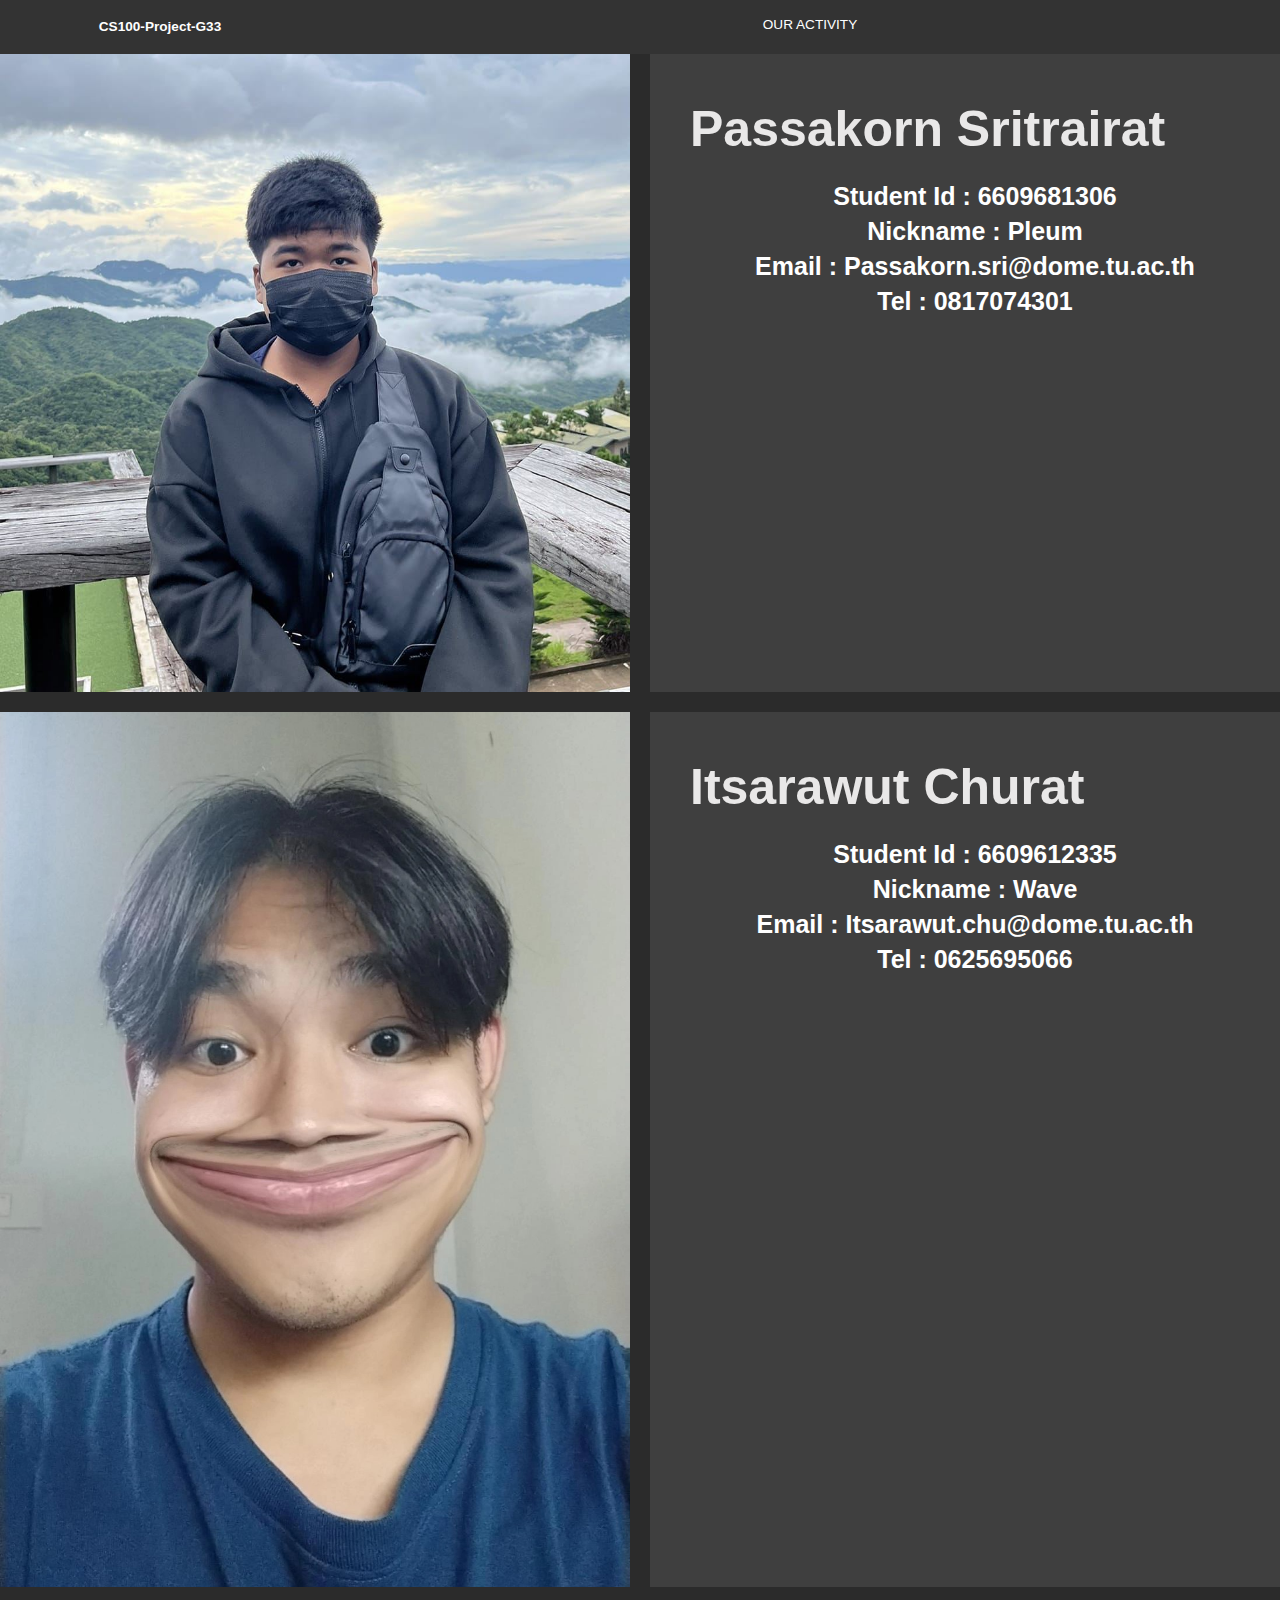
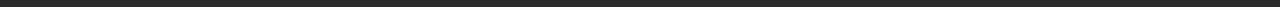
==== commit b8ef8f66: "add" ====
--- a/index.html
+++ b/index.html
@@ -1,51 +1,54 @@
 <!DOCTYPE html>
-<html lang="en-US">
-   <head>
-      <meta charset="UTF-8">
-      <meta name="viewport" content="width=device-width, initial-scale=1.0" />
-      <title>Our CSTU Passport web</title>
-      <link rel="stylesheet" href="css/components.css">
+<html lang="en">
+
+<head>
+  <title>Our CSTU Passport web</title>
+  <meta charset="UTF-8">
+  <meta name="viewport" content="width=device-width, initial-scale=1.0">
+  <link rel="stylesheet" href="css/style.css">
+  <link rel="stylesheet" href="css/components.css">
       <link rel="stylesheet" href="css/responsive.css">
       <link rel="stylesheet" href="css/template-style.css">
-      <link href="https://fonts.googleapis.com/css?family=Barlow:100,300,400,700,800&amp;subset=latin-ext" rel="stylesheet">  
-     
-   </head>
-   <body class="size-1520 primary-color-red background-dark">
-      <header class="grid">
-        <nav class="s-12 grid background-none background-primary-hightlight">
-           <a href="index.html" class="m-12 l-3 padding-2x logo">
-              <b><p>CS100-Project-G33</p></b>
-           </a>
-           <div class="top-nav s-12 l-9"> 
-              <ul class="top-ul right chevron">
-                <li><a href="html/Our-Activities.html">OUR ACTIVITY</a></li>
-              </ul>
-           </div>
-        </nav>
-      </header>
-      <main role="main">
-        <section class="grid margin">
-          <img class="s-12 m-6 margin-bottom" src="img\298962263_1399219847241313_3309369740951725057_n.jpg">
-          <div class="s-12 m-6 padding-2x margin-bottom background-blue">
-            <h2 class="text-strong text-size-50 text-line-height-1">Passakorn Sritrairat</h2>
-            <ul>
-              <p class="text-strong text-size-25 text-line-height-1">Student Id : 6609681306</p>
-              <p class="text-strong text-size-25 text-line-height-1">Nickname : Pleum</p>
-              <p class="text-strong text-size-25 text-line-height-1">Email : Passakorn.sri@dome.tu.ac.th</p>
-              <p class="text-strong text-size-25 text-line-height-1">Tel : 0817074301</p>
-            </ul>
-          </div> 
-        </section>
-        <section class="grid margin">
-          <img class="s-12 m-6 margin-bottom" src="img\Wave.jpg">
-          <div class="s-12 m-6 padding-2x margin-bottom background-blue">
-            <h2 class="text-strong text-size-50 text-line-height-1">Itsarawut Churat</h2>
-            <ul>
-              <p class="text-strong text-size-25 text-line-height-1">Student Id : 6609612335</p>
-              <p class="text-strong text-size-25 text-line-height-1">Nickname : Wave</p>
-              <p class="text-strong text-size-25 text-line-height-1">Email : Itsarawut.chu@dome.tu.ac.th</p>
-              <p class="text-strong text-size-25 text-line-height-1">Tel : 0625695066 </p>  
-            </ul>
-          </div> 
-   </body>
-</html>+  <link href="https://fonts.googleapis.com/css?family=Barlow:100,300,400,700,800&amp;subset=latin-ext" rel="stylesheet">  
+</head>
+
+<body>
+
+  <nav>
+    <a class="m-12 l-3 logo">
+      <b><p>CS100-Project-G33</p></b>
+    </a>
+    <ul>
+      <li><a href="html/Our-Activities.html" >OUR ACTIVITY</a></li>
+    </ul>
+  </nav>
+  <body class="size-1520 primary-color-red background-dark">
+    <main role="main">
+      <section class="grid margin">
+        <img class="s-12 m-6 margin-bottom" src="img\298962263_1399219847241313_3309369740951725057_n.jpg">
+        <div class="s-12 m-6 padding-2x margin-bottom background-blue">
+          <h2 class="text-strong text-size-50 text-line-height-1">Passakorn Sritrairat</h2>
+          <ul>
+            <p class="text-strong text-size-25 text-line-height-1">Student Id : 6609681306</p>
+            <p class="text-strong text-size-25 text-line-height-1">Nickname : Pleum</p>
+            <p class="text-strong text-size-25 text-line-height-1">Email : Passakorn.sri@dome.tu.ac.th</p>
+            <p class="text-strong text-size-25 text-line-height-1">Tel : 0817074301</p>
+          </ul>
+        </div> 
+      </section>
+      <section class="grid margin">
+        <img class="s-12 m-6 margin-bottom" src="img\Wave.jpg">
+        <div class="s-12 m-6 padding-2x margin-bottom background-blue">
+          <h2 class="text-strong text-size-50 text-line-height-1">Itsarawut Churat</h2>
+          <ul>
+            <p class="text-strong text-size-25 text-line-height-1">Student Id : 6609612335</p>
+            <p class="text-strong text-size-25 text-line-height-1">Nickname : Wave</p>
+            <p class="text-strong text-size-25 text-line-height-1">Email : Itsarawut.chu@dome.tu.ac.th</p>
+            <p class="text-strong text-size-25 text-line-height-1">Tel : 0625695066 </p>  
+          </ul>
+        </div> 
+ </body>
+
+</body>
+
+</html>
--- a/css/style.css
+++ b/css/style.css
@@ -0,0 +1,53 @@
+body {
+    font-family: Arial, sans-serif;
+    margin: 0;
+    padding: 0;
+  }
+  
+  nav {
+    background-color: #333;
+    align-items: center; /* จัดให้เนื้อหาอยู่ตรงกลางตามแนวตั้ง */
+  }
+  
+  ul {
+    list-style-type: none;
+    margin: 0;
+    padding: 0;
+    overflow: hidden;
+    text-align: center;
+  }
+  
+  li {
+    float: left;
+  }
+  
+  a {
+    display: block;
+    color: white;
+    text-align: center;
+    padding: 14px 16px;
+    text-decoration: none;
+  }
+  
+  @media screen and (max-width: 576px) {
+    
+    li {
+      width: 100%;
+      box-sizing: border-box;
+    }
+  }
+  
+  @media screen and (min-width: 577px) {
+    li {
+      width: 100%;
+      box-sizing: border-box;
+    }
+  }
+  
+  @media screen and (min-width: 769px) {
+    li {
+      width: 100%;
+      box-sizing: border-box;
+    }
+  }
+  --- a/css/responsive.css
+++ b/css/responsive.css
@@ -1,9 +1,4 @@
-/*
- * Responsee CSS - v6 - 2019-06-22
- * https://www.myresponsee.com
- * Copyright 2019, Vision Design - graphic zoo
- * Free to use under the MIT license.
-*/
+
 * {  
   -webkit-box-sizing:border-box;
   -moz-box-sizing:border-box;
@@ -107,7 +102,7 @@
 abbr {cursor:help;}
 abbr[title] {border-bottom:1px dotted;}
 kbd {
-  background: #152732 none repeat scroll 0 0;
+  background: #2f2f2f none repeat scroll 0 0;
   color: #fff;
   padding: 0.125rem 0.3125rem;
 }
@@ -133,11 +128,7 @@
 
 .size-960.align-content-left .line,.size-1140.align-content-left .line,.size-1280.align-content-left .line,.size-1520.align-content-left .line {margin-left:0;}
 form {line-height:1.4;}
-nav {
-  display:block;
-  width:100%;
-  background:#152732;
-}
+
 .line::after, nav::after, .center::after, .box::after, .margin::after, .margin2x::after, .grid.full::after {
   clear:both;
   content: ".";
@@ -227,9 +218,9 @@
   font-size:0.7rem;
   margin:0 0.625rem;
 }
-.top-nav .active-item a {background:#2b4c61;}
+.top-nav .active-item a {background:#414242;}
 .aside-nav > ul > li.active-item > a:link,.aside-nav > ul > li.active-item > a:visited {
-  background:#2b4c61;
+  background:#555555;
   color:#fff;
 }
 @media screen and (min-width:769px) {
--- a/css/template-style.css
+++ b/css/template-style.css
@@ -6,9 +6,7 @@
   font-size: 0.85rem;
   line-height: 1.6rem;
 }
-a, a:link, a:visited, a:hover, a:active { 
-  color: #777;
-}
+
 h1, h2, h3, h4, h5, h6, .h1, .h2, .h3, .h4, .h5, .h6 {
   color: #e9e8e8;                                         
   margin-bottom: 15px;
@@ -58,28 +56,6 @@
   padding: 0 0 0 40px;
 }
 
-a.text-tag:link:hover {
-  background: #002633 none repeat scroll 0 0;
-  border: 1px solid #002633;
-  color: #fff;
-  transition: all 0.20s linear 0s;
-  -o-transition: all 0.20s linear 0s;
-  -ms-transition: all 0.20s linear 0s;
-  -moz-transition: all 0.20s linear 0s;
-  -webkit-transition: all 0.20s linear 0s;
-}
-ul.text-list, ol.text-list {
-  font-size: 0.85rem;
-  line-height: 1.8rem;
-  padding: 0 16px;
-}
-ul.text-list ul, ol.text-list ol {
-  padding: 0 14px;
-}
-iframe {
-  display: block;
-  margin: 0;
-}
 
 .text-drop-cap {
   float: left;
@@ -115,48 +91,6 @@
   border: 0;
 }
 
-video {
-  display: block;
-} 
-
-
-.top-nav li a, .background-white .top-nav li a {
-  color: #002633;
-  font-size: 0.85rem;
-  padding: 0.7em 1.25em;
-}
-nav {
-  border-bottom: 4px solid rgba(0, 0, 0, 0.05);
-  border-top: 1px solid rgba(0, 0, 0, 0.05);
-  padding: 1.7rem 0;
-  position: relative;
-  z-index: 2;
-}  
-.top-nav ul ul {
-  background: #002633 none repeat scroll 0 0;
-}
-.top-nav li ul li {
-  border-bottom: 1px solid rgba(255, 255, 255, 0.05);
-}
-.top-nav li ul li:last-child {
-  border-bottom: 0;
-}
-.top-nav li ul li a, .background-white .top-nav li ul li a, .top-nav .active-item li a {
-  background: #002633 none repeat scroll 0 0;
-  color: rgba(255,255,255, 0.75);
-}
-ul.chevron .submenu > a::after, ul.chevron .sub-submenu > a::after, ul.chevron .aside-submenu > a::after, ul.chevron .aside-sub-submenu > a::after {
-  margin: 0 0 0 0.625rem;
-}
-.top-nav ul ul a {
-  color: #eee;
-}
-
-.logo img {
-  margin: 0 auto;
-  max-width: 300px;
-  width: 100%;
-}
 
 .background-white, .background-white p, a.background-white, .background-white a, .background-white a:link, .background-white a:visited, .background-white a:hover, .background-white a:active {
   color: #ffffff;
@@ -182,19 +116,12 @@
   color: #363636 !important;
 }
 .text-blue, .text-blue *, .primary-color-blue .text-primary, .primary-color-blue .text-primary * {
-  color: #005881 !important;
+  color: #b6b8b9 !important;
 }
 .text-aqua, .text-aqua *, .primary-color-aqua .text-primary, .primary-color-aqua .text-primary * {
   color: #545454 !important;
 }
 
-.text-primary-hover, .text-white-hover, .text-yellow-hover, .text-orange-hover, .text-red-hover, .text-pink-hover, .text-purple, .text-blue-hover, .text-light-blue, .text-aqua-hover, .text-green-hover, .text-dark-hover {
-  transition: color 0.20s linear 0s;
-  -o-transition: color 0.20s linear 0s;
-  -ms-transition: color 0.20s linear 0s;
-  -moz-transition: color 0.20s linear 0s;
-  -webkit-transition: color 0.20s linear 0s;
-}
 .text-white-hover:hover, .primary-color-white .text-primary-hover:hover {
   color: #fff !important;
 }
@@ -256,898 +183,3 @@
   display: block!important;
 }
 
-.margin-top {
-  margin-top: 1.25rem !important;
-}
-.margin-left {
-  margin-left: 1.25rem !important;
-}
-.margin-right {
-  margin-right: 1.25rem !important;
-}
-.margin-top-bottom {
-  margin-top: 1.25rem !important;
-  margin-bottom: 1.25rem !important;
-}
-.margin-left-right {
-  margin-left: 1.25rem !important;
-  margin-right: 1.25rem !important;
-} 
-.margin-top-0,.margin-top-10,.margin-top-15,.margin-top-20,.margin-top-30,.margin-top-40,.margin-top-50,.margin-top-60,.margin-top-70,.margin-top-80,
-.margin-bottom-0,.margin-bottom-10,.margin-bottom-15,.margin-bottom-20,.margin-bottom-30,.margin-bottom-40,.margin-bottom-50,.margin-bottom-60,.margin-bottom-70,.margin-bottom-80,
-.margin-top-bottom-0,.margin-top-bottom-10,.margin-top-bottom-15,.margin-top-bottom-20,.margin-top-bottom-30,.margin-top-bottom-40,.margin-top-bottom-50,.margin-top-bottom-60,.margin-top-bottom-70,.margin-top-bottom-80 {display: block;}
-.margin-top-0 {margin-top: 0 !important;}
-.margin-top-10 {margin-top: 10px !important;}
-.margin-top-15 {margin-top: 15px !important;} 
-.margin-top-20 {margin-top: 20px !important;} 
-.margin-top-30 {margin-top: 30px !important;} 
-.margin-top-40 {margin-top: 40px !important;}
-.margin-top-50 {margin-top: 50px !important;}
-.margin-top-60 {margin-top: 60px !important;}
-.margin-top-70 {margin-top: 70px !important;}
-.margin-top-80 {margin-top: 80px !important;}
-.margin-bottom-0 {margin-bottom: 0 !important;}
-.margin-bottom-10 {margin-bottom: 10px !important;}
-.margin-bottom-15 {margin-bottom: 15px !important;} 
-.margin-bottom-20 {margin-bottom: 20px !important;} 
-.margin-bottom-30 {margin-bottom: 30px !important;} 
-.margin-bottom-40 {margin-bottom: 40px !important;}
-.margin-bottom-50 {margin-bottom: 50px !important;}
-.margin-bottom-60 {margin-bottom: 60px !important;}
-.margin-bottom-70 {margin-bottom: 70px !important;}
-.margin-bottom-80 {margin-bottom: 80px !important;}
-.margin-top-bottom-0 {
-  margin-top: 0 !important;
-  margin-bottom: 0 !important;
-}
-.margin-top-bottom-10 {
-  margin-top: 10px !important;
-  margin-bottom: 10px !important;
-}
-.margin-top-bottom-15 {
-  margin-top: 15px !important;
-  margin-bottom: 15px !important;
-} 
-.margin-top-bottom-20 {
-  margin-top: 20px !important;
-  margin-bottom: 20px !important;
-} 
-.margin-top-bottom-30 {
-  margin-top: 30px !important;
-  margin-bottom: 30px !important;
-} 
-.margin-top-bottom-40 {
-  margin-top: 40px !important;
-  margin-bottom: 40px !important;
-}
-.margin-top-bottom-50 {
-  margin-top: 50px !important;
-  margin-bottom: 50px !important;
-}
-.margin-top-bottom-60 {
-  margin-top: 60px !important;
-  margin-bottom: 60px !important;
-} 
-.margin-top-bottom-70 {
-  margin-top: 70px !important;
-  margin-bottom: 70px !important;
-} 
-.margin-top-bottom-80 {
-  margin-top: 80px !important;
-  margin-bottom: 80px !important;
-}
-
-.margin-left-0 {margin-left: 0 !important;}
-.margin-left-10 {margin-left: 10px !important;}
-.margin-left-15 {margin-left: 15px !important;} 
-.margin-left-20 {margin-left: 20px !important;} 
-.margin-left-30 {margin-left: 30px !important;} 
-.margin-left-40 {margin-left: 40px !important;}
-.margin-left-50 {margin-left: 50px !important;}
-.margin-left-60 {margin-left: 60px !important;}
-.margin-left-70 {margin-left: 70px !important;}
-.margin-left-80 {margin-left: 80px !important;}
-.margin-right-0 {margin-right: 0 !important;}
-.margin-right-10 {margin-right: 10px !important;}
-.margin-right-15 {margin-right: 15px !important;} 
-.margin-right-20 {margin-right: 20px !important;} 
-.margin-right-30 {margin-right: 30px !important;} 
-.margin-right-40 {margin-right: 40px !important;}
-.margin-right-50 {margin-right: 50px !important;}
-.margin-right-60 {margin-right: 60px !important;}
-.margin-right-70 {margin-right: 70px !important;}
-.margin-right-80 {margin-right: 80px !important;}    
-
-.owl-carousel .owl-nav div {
-  filter: Alpha(Opacity=50);
-  opacity: 0.5;
-  transition: all 0.20s linear 0s;
-  -o-transition: all 0.20s linear 0s;
-  -ms-transition: all 0.20s linear 0s;
-  -moz-transition: all 0.20s linear 0s;
-  -webkit-transition: all 0.20s linear 0s;
-}
-.owl-carousel .owl-nav div:hover {
-  filter: Alpha(Opacity=100);
-  opacity: 1;
-}
-.owl-carousel .owl-dots {
-  text-align: center;
-}
-.owl-carousel .owl-dot {
-  display: inline-block;
-}
-.owl-carousel .owl-dot span {
-  background: #7697a2 none repeat scroll 0 0;
-  border-radius: 0;
-  display: block;
-  height: 1px;
-  margin: 0 1px;
-  width: 30px;
-  filter: Alpha(Opacity=50);
-  opacity: 0.5;
-  transition: all 0.20s linear 0s;
-  -o-transition: all 0.20s linear 0s;
-  -ms-transition: all 0.20s linear 0s;
-  -moz-transition: all 0.20s linear 0s;
-  -webkit-transition: all 0.20s linear 0s;
-}
-.owl-carousel .owl-dot.active span {
-  filter: Alpha(Opacity=100);
-  opacity: 1;
-}
-.owl-carousel .owl-nav div {
-  background: rgba(0, 0, 0, 0) none repeat scroll 0 0;
-  color: #7697a2!important;
-  border: 1px solid #7697a2;
-  border-radius: 0;
-  font-family: mfg;
-  height: 40px;
-  line-height: 40px;
-  margin-top: -20px;
-  padding: 0;
-  position: absolute;
-  text-align: center;
-  top: 50%;    
-  width: 40px;
-}
-.carousel-bottom-arrows.owl-carousel .owl-nav div {
-  bottom: 0;
-  top: auto;
-}
-.owl-carousel .owl-nav .owl-prev {
-  left: 0;    
-}
-.owl-carousel .owl-nav .owl-next {
-  right: 0;
-}
-.carousel-nav-white.owl-carousel .owl-dots span {
-  background: #fff none repeat scroll 0 0;
-}
-.carousel-nav-white.owl-carousel .owl-nav div {
-  color: #fff!important;
-  border: 1px solid #fff;
-}
-.carousel-main .carousel-content {
-  bottom: 0;
-  position: absolute;
-  top: 0;
-  width: 100%;
-  z-index: 1;
-  transform-style: preserve-3d;
-  -o-transform-style: preserve-3d;
-  -ms-transform-style: preserve-3d;
-  -moz-transform-style: preserve-3d;
-  -webkit-transform-style: preserve-3d;
-}
-.owl-dots {
-  margin-top: 0.625rem;
-} 
-.carousel-main .owl-dots {
-  bottom: 0;
-  padding: 1.25rem 0;
-  position: absolute;
-  width: 100%;
-}
-
-.text-social, a:link.text-social {
-  display: block;
-  font-size: 0.85rem;
-  font-weight: 700;
-  padding: 10px 7px;
-  position: relative;
-  text-align: center;
-  top: 0;
-  transition: all 0.20s linear 0s;
--o-transition: all 0.20s linear 0s;
--ms-transition: all 0.20s linear 0s;
--moz-transition: all 0.20s linear 0s;
--webkit-transition: all 0.20s linear 0s;
-}
-a:link.text-social:hover {
-  top: -3px;
-}
-
-.text-facebook {color: #3b5998!important;}
-.text-twitter {color: #55acee!important;}
-.text-google {color: #dd4b39!important;}
-.text-rss {color: #f77f25!important;}
-.text-linkedin {color: #007bb5!important;}
-.text-instagram {color: #125688!important;}
-.text-youtube {color: #bb0000!important;}
-.text-vine {color: #00bf8f!important;}
-.text-pinterest {color: #cb2027!important;}
-.text-flickr {color: #ff0084!important;}
-
-.facebook, a:link.facebook, .twitter, a:link.twitter, .google, a:link.google, .rss, a:link.rss, .linkedin, a:link.linkedin, .instagram, a:link.instagram, .youtube, a:link.youtube, .vine, a:link.vine, .pinterest, a:link.pinterest, .flickr, a:link.flickr {color: #fff!important;}
-.facebook, a:link.facebook {background: #3b5998 none repeat scroll 0 0;}
-.twitter, a:link.twitter {background: #55acee none repeat scroll 0 0;}
-.google, a:link.google {background: #dd4b39 none repeat scroll 0 0;}
-.rss, a:link.rss {background: #f77f25 none repeat scroll 0 0;}
-.linkedin, a:link.linkedin {background: #007bb5 none repeat scroll 0 0;}
-.instagram, a:link.instagram {background: #125688 none repeat scroll 0 0;}
-.youtube, a:link.youtube {background: #bb0000 none repeat scroll 0 0;}
-.vine, a:link.vine {background: #00bf8f none repeat scroll 0 0;}
-.pinterest, a:link.pinterest {background: #cb2027 none repeat scroll 0 0;}
-.flickr, a:link.flickr {background: #ff0084 none repeat scroll 0 0;}
-
-form.customform input, form.customform textarea, form.customform select {
-  background: rgba(0, 0, 0, 0.03) none repeat scroll 0 0;
-  border: 1px solid rgba(0, 0, 0, 0.14);
-  font-size: 12px;
-  padding: 0.625rem;
-  width: 100%;
-}
-form.customform input:hover, form.customform textarea:hover, form.customform select:hover, form.customform input:focus, form.customform textarea:focus, form.customform select:focus {
-  background: rgba(0, 0, 0, 0) none repeat scroll 0 0;
-}
-
-@media screen and (max-width:1366px) {
-    .margin-xl-bottom {
-        margin-bottom: 1.25rem !important;
-        display: block;
-    }
-    .margin-xl-left {
-        margin-left: 1.25rem !important;
-    }
-    .margin-xl-right {
-        margin-right: 1.25rem !important;
-    }
-    .margin-xl-top-bottom {
-        margin-top: 1.25rem !important;
-        margin-bottom: 1.25rem !important;
-    display: block;
-    }
-    .margin-xl-left-right {
-        margin-left: 1.25rem !important;
-        margin-right: 1.25rem !important;
-    }
-    .margin-xl-top-0,.margin-xl-top-10,.margin-xl-top-15,.margin-xl-top-20,.margin-xl-top-30,.margin-xl-top-40,.margin-xl-top-50,.margin-xl-top-60,.margin-xl-top-70,.margin-xl-top-80,
-    .margin-xl-bottom-0,.margin-xl-bottom-10,.margin-xl-bottom-15,.margin-xl-bottom-20,.margin-xl-bottom-30,.margin-xl-bottom-40,.margin-xl-bottom-50,.margin-xl-bottom-60,.margin-xl-bottom-70,.margin-xl-bottom-80,
-    .margin-xl-top-bottom-0,.margin-xl-top-bottom-10,.margin-xl-top-bottom-15,.margin-xl-top-bottom-20,.margin-xl-top-bottom-30,.margin-xl-top-bottom-40,.margin-xl-top-bottom-50,.margin-xl-top-bottom-60,.margin-xl-top-bottom-70,.margin-xl-top-bottom-80 {display: block;}
-    .margin-xl-top-0 {margin-top: 0 !important;}
-    .margin-xl-top-10 {margin-top: 10px !important;}
-    .margin-xl-top-15 {margin-top: 15px !important;} 
-    .margin-xl-top-20 {margin-top: 20px !important;} 
-    .margin-xl-top-30 {margin-top: 30px !important;} 
-    .margin-xl-top-40 {margin-top: 40px !important;}
-    .margin-xl-top-50 {margin-top: 50px !important;}
-    .margin-xl-top-60 {margin-top: 60px !important;}
-    .margin-xl-top-70 {margin-top: 70px !important; }
-    .margin-xl-top-80 {margin-top: 80px !important;}
-    
-    .margin-xl-bottom-0 {margin-bottom: 0 !important;}
-    .margin-xl-bottom-10 {margin-bottom: 10px !important;}
-    .margin-xl-bottom-15 {margin-bottom: 15px !important;} 
-    .margin-xl-bottom-20 {margin-bottom: 20px !important;} 
-    .margin-xl-bottom-30 {margin-bottom: 30px !important;} 
-    .margin-xl-bottom-40 {margin-bottom: 40px !important;}
-    .margin-xl-bottom-50 {margin-bottom: 50px !important;}
-    .margin-xl-bottom-60 {margin-bottom: 60px !important;}
-    .margin-xl-bottom-70 {margin-bottom: 70px !important;}
-    .margin-xl-bottom-80 {margin-bottom: 80px !important;}
-    
-    .margin-xl-top-bottom-0 {
-        margin-top: 0 !important;
-        margin-bottom: 0 !important;
-    }
-    .margin-xl-top-bottom-10 {
-        margin-top: 10px !important;
-        margin-bottom: 10px !important;
-    }
-    .margin-xl-top-bottom-15 {
-        margin-top: 15px !important;
-        margin-bottom: 15px !important; 
-    } 
-    .margin-xl-top-bottom-20 {
-        margin-top: 20px !important;
-        margin-bottom: 20px !important; 
-    } 
-    .margin-xl-top-bottom-30 {
-        margin-top: 30px !important;
-        margin-bottom: 30px !important; 
-    } 
-    .margin-xl-top-bottom-40 {
-        margin-top: 40px !important;
-        margin-bottom: 40px !important; 
-    }
-    .margin-xl-top-bottom-50 {
-        margin-top: 50px !important;
-        margin-bottom: 50px !important;
-    }
-    .margin-xl-top-bottom-60 {
-        margin-top: 60px !important;
-        margin-bottom: 60px !important; 
-    } 
-    .margin-xl-top-bottom-70 {
-        margin-top: 70px !important;
-        margin-bottom: 70px !important;
-    } 
-    .margin-xl-top-bottom-80 {
-        margin-top: 80px !important;
-        margin-bottom: 80px !important;
-    }
-    
-    .margin-xl-left-0 {margin-left: 0 !important;}
-    .margin-xl-left-10 {margin-left: 10px !important;}
-    .margin-xl-left-15 {margin-left: 15px !important;} 
-    .margin-xl-left-20 {margin-left: 20px !important;} 
-    .margin-xl-left-30 {margin-left: 30px !important;} 
-    .margin-xl-left-40 {margin-left: 40px !important;}
-    .margin-xl-left-50 {margin-left: 50px !important;}
-    .margin-xl-left-60 {margin-left: 60px !important;}
-    .margin-xl-left-70 {margin-left: 70px !important;}
-    .margin-xl-left-80 {margin-left: 80px !important;}
-    .margin-xl-right-0 {margin-right: 0 !important;}
-    .margin-xl-right-10 {margin-right: 10px !important;}
-    .margin-xl-right-15 {margin-right: 15px !important;} 
-    .margin-xl-right-20 {margin-right: 20px !important;} 
-    .margin-xl-right-30 {margin-right: 30px !important;} 
-    .margin-xl-right-40 {margin-right: 40px !important;}
-    .margin-xl-right-50 {margin-right: 50px !important;}
-    .margin-xl-right-60 {margin-right: 60px !important;}
-    .margin-xl-right-70 {margin-right: 70px !important;}
-    .margin-xl-right-80 {margin-right: 80px !important;}
-    
-    .text-xl-size-12,.text-xl-size-16,.text-xl-size-20,.text-xl-size-25,.text-xl-size-30,.text-xl-size-40,.text-xl-size-50,.text-xl-size-60,.text-xl-size-70,.text-xl-size-80,.text-xl-size-90.text-xl-size-100 {line-height: 1.4;}
-    .text-xl-size-12 {font-size: 12px !important;}
-    .text-xl-size-16 {font-size: 16px !important;}
-    .text-xl-size-20 {font-size: 20px !important;}
-    .text-xl-size-25 {font-size: 25px !important;}
-    .text-xl-size-30 {font-size: 30px !important;}
-    .text-xl-size-40 {font-size: 40px !important;}
-    .text-xl-size-50 {font-size: 50px !important;}
-    .text-xl-size-60 {font-size: 60px !important;}
-    .text-xl-size-70 {font-size: 70px !important;}    
-    .text-xl-size-80 {font-size: 80px !important;}
-    .text-xl-size-90 {font-size: 90px !important;}
-    .text-xl-size-100 {font-size: 100px !important;}  
-}
-@media screen and (max-width:1140px) {
-    .margin-l-bottom {
-        margin-bottom: 1.25rem !important;
-        display: block;
-    }
-    .margin-l-left {
-        margin-left: 1.25rem !important;
-    }
-    .margin-l-right {
-        margin-right: 1.25rem !important;
-    }
-    .margin-l-top-bottom {
-        margin-top: 1.25rem !important;
-        margin-bottom: 1.25rem !important;
-        display: block;
-    }
-    .margin-l-left-right {
-        margin-left: 1.25rem !important;
-        margin-right: 1.25rem !important;
-    }
-    .margin-l-top-0,.margin-l-top-10,.margin-l-top-15,.margin-l-top-20,.margin-l-top-30,.margin-l-top-40,.margin-l-top-50,.margin-l-top-60,.margin-l-top-70,.margin-l-top-80,
-    .margin-l-bottom-0,.margin-l-bottom-10,.margin-l-bottom-15,.margin-l-bottom-20,.margin-l-bottom-30,.margin-l-bottom-40,.margin-l-bottom-50,.margin-l-bottom-60,.margin-l-bottom-70,.margin-l-bottom-80,
-    .margin-l-top-bottom-0,.margin-l-top-bottom-10,.margin-l-top-bottom-15,.margin-l-top-bottom-20,.margin-l-top-bottom-30,.margin-l-top-bottom-40,.margin-l-top-bottom-50,.margin-l-top-bottom-60,.margin-l-top-bottom-70,.margin-l-top-bottom-80 {display: block;}
-    .margin-l-top-0 {margin-top: 0 !important;}
-    .margin-l-top-10 {margin-top: 10px !important;}
-    .margin-l-top-15 {margin-top: 15px !important;} 
-    .margin-l-top-20 {margin-top: 20px !important;} 
-    .margin-l-top-30 {margin-top: 30px !important;} 
-    .margin-l-top-40 {margin-top: 40px !important;}
-    .margin-l-top-50 {margin-top: 50px !important;}
-    .margin-l-top-60 {margin-top: 60px !important;}
-    .margin-l-top-70 {margin-top: 70px !important; }
-    .margin-l-top-80 {margin-top: 80px !important;}
-    
-    .margin-l-bottom-0 {margin-bottom: 0 !important;}
-    .margin-l-bottom-10 {margin-bottom: 10px !important;}
-    .margin-l-bottom-15 {margin-bottom: 15px !important;} 
-    .margin-l-bottom-20 {margin-bottom: 20px !important;} 
-    .margin-l-bottom-30 {margin-bottom: 30px !important;} 
-    .margin-l-bottom-40 {margin-bottom: 40px !important;}
-    .margin-l-bottom-50 {margin-bottom: 50px !important;}
-    .margin-l-bottom-60 {margin-bottom: 60px !important;}
-    .margin-l-bottom-70 {margin-bottom: 70px !important;}
-    .margin-l-bottom-80 {margin-bottom: 80px !important;}
-    
-    .margin-l-top-bottom-0 {
-        margin-top: 0 !important;
-        margin-bottom: 0 !important;
-    }
-    .margin-l-top-bottom-10 {
-        margin-top: 10px !important;
-        margin-bottom: 10px !important;
-    }
-    .margin-l-top-bottom-15 {
-        margin-top: 15px !important;
-        margin-bottom: 15px !important; 
-    } 
-    .margin-l-top-bottom-20 {
-        margin-top: 20px !important;
-        margin-bottom: 20px !important; 
-    } 
-    .margin-l-top-bottom-30 {
-        margin-top: 30px !important;
-        margin-bottom: 30px !important; 
-    } 
-    .margin-l-top-bottom-40 {
-        margin-top: 40px !important;
-        margin-bottom: 40px !important; 
-    }
-    .margin-l-top-bottom-50 {
-        margin-top: 50px !important;
-        margin-bottom: 50px !important;
-    }
-    .margin-l-top-bottom-60 {
-        margin-top: 60px !important;
-        margin-bottom: 60px !important; 
-    } 
-    .margin-l-top-bottom-70 {
-        margin-top: 70px !important;
-        margin-bottom: 70px !important;
-    } 
-    .margin-l-top-bottom-80 {
-        margin-top: 80px !important;
-        margin-bottom: 80px !important;
-    }
-    
-    .margin-l-left-0 {margin-left: 0 !important;}
-    .margin-l-left-10 {margin-left: 10px !important;}
-    .margin-l-left-15 {margin-left: 15px !important;} 
-    .margin-l-left-20 {margin-left: 20px !important;} 
-    .margin-l-left-30 {margin-left: 30px !important;} 
-    .margin-l-left-40 {margin-left: 40px !important;}
-    .margin-l-left-50 {margin-left: 50px !important;}
-    .margin-l-left-60 {margin-left: 60px !important;}
-    .margin-l-left-70 {margin-left: 70px !important;}
-    .margin-l-left-80 {margin-left: 80px !important;}
-    .margin-l-right-0 {margin-right: 0 !important;}
-    .margin-l-right-10 {margin-right: 10px !important;}
-    .margin-l-right-15 {margin-right: 15px !important;} 
-    .margin-l-right-20 {margin-right: 20px !important;} 
-    .margin-l-right-30 {margin-right: 30px !important;} 
-    .margin-l-right-40 {margin-right: 40px !important;}
-    .margin-l-right-50 {margin-right: 50px !important;}
-    .margin-l-right-60 {margin-right: 60px !important;}
-    .margin-l-right-70 {margin-right: 70px !important;}
-    .margin-l-right-80 {margin-right: 80px !important;}
-    
-    .text-l-size-12,.text-l-size-16,.text-l-size-20,.text-l-size-25,.text-l-size-30,.text-l-size-40,.text-l-size-50,.text-l-size-60,.text-l-size-70,.text-l-size-80,.text-l-size-90.text-l-size-100 {line-height: 1.4;}
-    .text-l-size-12 {font-size: 12px !important;}
-    .text-l-size-16 {font-size: 16px !important;}
-    .text-l-size-20 {font-size: 20px !important;}
-    .text-l-size-25 {font-size: 25px !important;}
-    .text-l-size-30 {font-size: 30px !important;}
-    .text-l-size-40 {font-size: 40px !important;}
-    .text-l-size-50 {font-size: 50px !important;}
-    .text-l-size-60 {font-size: 60px !important;}
-    .text-l-size-70 {font-size: 70px !important;}    
-    .text-l-size-80 {font-size: 80px !important;}
-    .text-l-size-90 {font-size: 90px !important;}
-    .text-l-size-100 {font-size: 100px !important;}   
-}
-
-@media screen and (max-width:1120px) {
-  .size-1140 .line.content-center-vertical {
-      padding: 0 2rem;
-  }
-}
-
-@media screen and (max-width:768px) {
-    .top-nav .right {
-      float: none;
-    }
-    nav {
-        padding: 10px 0;
-        height: 60px;
-    }
-    .logo img {
-      max-width: 172px;
-      max-height: 40px;
-      margin: 0 auto;
-      width: auto;
-    }
-    
-    .top-nav li a, .background-white .top-nav li a {
-      background: #002633 none repeat scroll 0 0;
-      color: #fff;
-      font-size: 1.1em;
-      padding: 1em;
-      text-align: center;
-    }
-    .owl-nav, .owl-dots {
-      display: none;
-    }
-    .carousel-main .owl-item img {
-      max-width: 300%;
-    	width:auto;
-    }
-    .margin-m-top {
-      margin-top: 1.25rem !important;
-      display: block;
-    }
-    .margin-m-bottom {
-        margin-bottom: 1.25rem !important;
-        display: block;
-    }
-    .margin-m-left {
-        margin-left: 1.25rem !important;
-    }
-    .margin-m-right {
-        margin-right: 1.25rem !important;
-    }
-    .margin-m-top-bottom {
-        margin-top: 1.25rem !important;
-        margin-bottom: 1.25rem !important;
-    display: block;
-    }
-    .margin-m-left-right {
-        margin-left: 1.25rem !important;
-        margin-right: 1.25rem !important;
-    }
-    .margin-m-top-0,.margin-m-top-10,.margin-m-top-15,.margin-m-top-20,.margin-m-top-30,.margin-m-top-40,.margin-m-top-50,.margin-m-top-60,.margin-m-top-70,.margin-m-top-80,
-    .margin-m-bottom-0,.margin-m-bottom-10,.margin-m-bottom-15,.margin-m-bottom-20,.margin-m-bottom-30,.margin-m-bottom-40,.margin-m-bottom-50,.margin-m-bottom-60,.margin-m-bottom-70,.margin-m-bottom-80,
-    .margin-m-top-bottom-0,.margin-m-top-bottom-10,.margin-m-top-bottom-15,.margin-m-top-bottom-20,.margin-m-top-bottom-30,.margin-m-top-bottom-40,.margin-m-top-bottom-50,.margin-m-top-bottom-60,.margin-m-top-bottom-70,.margin-m-top-bottom-80 {display: block;}
-    .margin-m-top-0 {margin-top: 0 !important;}
-    .margin-m-top-10 {margin-top: 10px !important;}
-    .margin-m-top-15 {margin-top: 15px !important;} 
-    .margin-m-top-20 {margin-top: 20px !important;} 
-    .margin-m-top-30 {margin-top: 30px !important;} 
-    .margin-m-top-40 {margin-top: 40px !important;}
-    .margin-m-top-50 {margin-top: 50px !important;}
-    .margin-m-top-60 {margin-top: 60px !important;}
-    .margin-m-top-70 {margin-top: 70px !important; }
-    .margin-m-top-80 {margin-top: 80px !important;}
-    
-    .margin-m-bottom-0 {margin-bottom: 0 !important;}
-    .margin-m-bottom-10 {margin-bottom: 10px !important;}
-    .margin-m-bottom-15 {margin-bottom: 15px !important;} 
-    .margin-m-bottom-20 {margin-bottom: 20px !important;} 
-    .margin-m-bottom-30 {margin-bottom: 30px !important;} 
-    .margin-m-bottom-40 {margin-bottom: 40px !important;}
-    .margin-m-bottom-50 {margin-bottom: 50px !important;}
-    .margin-m-bottom-60 {margin-bottom: 60px !important;}
-    .margin-m-bottom-70 {margin-bottom: 70px !important;}
-    .margin-m-bottom-80 {margin-bottom: 80px !important;}
-    
-    .margin-m-top-bottom-0 {
-        margin-top: 0 !important;
-        margin-bottom: 0 !important;
-    }
-    .margin-m-top-bottom-10 {
-        margin-top: 10px !important;
-        margin-bottom: 10px !important;
-    }
-    .margin-m-top-bottom-15 {
-        margin-top: 15px !important;
-        margin-bottom: 15px !important; 
-    } 
-    .margin-m-top-bottom-20 {
-        margin-top: 20px !important;
-        margin-bottom: 20px !important; 
-    } 
-    .margin-m-top-bottom-30 {
-        margin-top: 30px !important;
-        margin-bottom: 30px !important; 
-    } 
-    .margin-m-top-bottom-40 {
-        margin-top: 40px !important;
-        margin-bottom: 40px !important; 
-    }
-    .margin-m-top-bottom-50 {
-        margin-top: 50px !important;
-        margin-bottom: 50px !important;
-    }
-    .margin-m-top-bottom-60 {
-        margin-top: 60px !important;
-        margin-bottom: 60px !important; 
-    } 
-    .margin-m-top-bottom-70 {
-        margin-top: 70px !important;
-        margin-bottom: 70px !important;
-    } 
-    .margin-m-top-bottom-80 {
-        margin-top: 80px !important;
-        margin-bottom: 80px !important;
-    }
-    
-    .margin-m-left-0 {margin-left: 0 !important;}
-    .margin-m-left-10 {margin-left: 10px !important;}
-    .margin-m-left-15 {margin-left: 15px !important;} 
-    .margin-m-left-20 {margin-left: 20px !important;} 
-    .margin-m-left-30 {margin-left: 30px !important;} 
-    .margin-m-left-40 {margin-left: 40px !important;}
-    .margin-m-left-50 {margin-left: 50px !important;}
-    .margin-m-left-60 {margin-left: 60px !important;}
-    .margin-m-left-70 {margin-left: 70px !important;}
-    .margin-m-left-80 {margin-left: 80px !important;}
-    .margin-m-right-0 {margin-right: 0 !important;}
-    .margin-m-right-10 {margin-right: 10px !important;}
-    .margin-m-right-15 {margin-right: 15px !important;} 
-    .margin-m-right-20 {margin-right: 20px !important;} 
-    .margin-m-right-30 {margin-right: 30px !important;} 
-    .margin-m-right-40 {margin-right: 40px !important;}
-    .margin-m-right-50 {margin-right: 50px !important;}
-    .margin-m-right-60 {margin-right: 60px !important;}
-    .margin-m-right-70 {margin-right: 70px !important;}
-    .margin-m-right-80 {margin-right: 80px !important;}
-    
-    .text-m-size-12,.text-m-size-16,.text-m-size-20,.text-m-size-25,.text-m-size-30,.text-m-size-40,.text-m-size-50,.text-m-size-60,.text-m-size-70,.text-m-size-80,.text-m-size-90.text-m-size-100 {line-height: 1.4;}
-    .text-m-size-12 {font-size: 12px !important;}
-    .text-m-size-16 {font-size: 16px !important;}
-    .text-m-size-20 {font-size: 20px !important;}
-    .text-m-size-25 {font-size: 25px !important;}
-    .text-m-size-30 {font-size: 30px !important;}
-    .text-m-size-40 {font-size: 40px !important;}
-    .text-m-size-50 {font-size: 50px !important;}
-    .text-m-size-60 {font-size: 60px !important;}
-    .text-m-size-70 {font-size: 70px !important;}    
-    .text-m-size-80 {font-size: 80px !important;}
-    .text-m-size-90 {font-size: 90px !important;}
-    .text-m-size-100 {font-size: 100px !important;}    
-    .owl-nav {
-      display: none;
-    }
-}  
-
-@media screen and (max-width:480px) {
-    .margin-s-top {
-        margin-top: 1.25rem !important;
-        display: block;
-    }
-    .margin-s-bottom {
-        margin-bottom: 1.25rem !important; 
-        display: block;
-    }
-    .margin-s-left {
-        margin-left: 1.25rem !important;
-    }
-    .margin-s-right {
-        margin-right: 1.25rem !important;
-    }
-    .margin-s-top-bottom {
-        margin-top: 1.25rem !important;
-        margin-bottom: 1.25rem !important;
-        display: block;
-    }
-    .margin-s-left-right {
-        margin-left: 1.25rem !important;
-        margin-right: 1.25rem !important;
-    }
-    .margin-s-top-0,.margin-s-top-10,.margin-s-top-15,.margin-s-top-20,.margin-s-top-30,.margin-s-top-40,.margin-s-top-50,.margin-s-top-60,.margin-s-top-70,.margin-s-top-80,
-    .margin-s-bottom-0,.margin-s-bottom-10,.margin-s-bottom-15,.margin-s-bottom-20,.margin-s-bottom-30,.margin-s-bottom-40,.margin-s-bottom-50,.margin-s-bottom-60,.margin-s-bottom-70,.margin-s-bottom-80,
-    .margin-s-top-bottom-0,.margin-s-top-bottom-10,.margin-s-top-bottom-15,.margin-s-top-bottom-20,.margin-s-top-bottom-30,.margin-s-top-bottom-40,.margin-s-top-bottom-50,.margin-s-top-bottom-60,.margin-s-top-bottom-70,.margin-s-top-bottom-80 {display: block;}
-    .margin-s-top-0 {margin-top: 0 !important;}
-    .margin-s-top-10 {margin-top: 10px !important;}
-    .margin-s-top-15 {margin-top: 15px !important;} 
-    .margin-s-top-20 {margin-top: 20px !important;} 
-    .margin-s-top-30 {margin-top: 30px !important;} 
-    .margin-s-top-40 {margin-top: 40px !important;}
-    .margin-s-top-50 {margin-top: 50px !important;}
-    .margin-s-top-60 {margin-top: 60px !important;}
-    .margin-s-top-70 {margin-top: 70px !important; }
-    .margin-s-top-80 {margin-top: 80px !important;}
-    
-    .margin-s-bottom-0 {margin-bottom: 0 !important;}
-    .margin-s-bottom-10 {margin-bottom: 10px !important;}
-    .margin-s-bottom-15 {margin-bottom: 15px !important;} 
-    .margin-s-bottom-20 {margin-bottom: 20px !important;} 
-    .margin-s-bottom-30 {margin-bottom: 30px !important;} 
-    .margin-s-bottom-40 {margin-bottom: 40px !important;}
-    .margin-s-bottom-50 {margin-bottom: 50px !important;}
-    .margin-s-bottom-60 {margin-bottom: 60px !important;}
-    .margin-s-bottom-70 {margin-bottom: 70px !important;}
-    .margin-s-bottom-80 {margin-bottom: 80px !important;}
-    
-    .margin-s-top-bottom-0 {
-        margin-top: 0 !important;
-        margin-bottom: 0 !important;
-    }
-    .margin-s-top-bottom-10 {
-        margin-top: 10px !important;
-        margin-bottom: 10px !important;
-    }
-    .margin-s-top-bottom-15 {
-        margin-top: 15px !important;
-        margin-bottom: 15px !important; 
-    } 
-    .margin-s-top-bottom-20 {
-        margin-top: 20px !important;
-        margin-bottom: 20px !important; 
-    } 
-    .margin-s-top-bottom-30 {
-        margin-top: 30px !important;
-        margin-bottom: 30px !important; 
-    } 
-    .margin-s-top-bottom-40 {
-        margin-top: 40px !important;
-        margin-bottom: 40px !important; 
-    }
-    .margin-s-top-bottom-50 {
-        margin-top: 50px !important;
-        margin-bottom: 50px !important;
-    }
-    .margin-s-top-bottom-60 {
-        margin-top: 60px !important;
-        margin-bottom: 60px !important; 
-    } 
-    .margin-s-top-bottom-70 {
-        margin-top: 70px !important;
-        margin-bottom: 70px !important;
-    } 
-    .margin-s-top-bottom-80 {
-        margin-top: 80px !important;
-        margin-bottom: 80px !important;
-    }
-    
-    .margin-s-left-0 {margin-left: 0 !important;}
-    .margin-s-left-10 {margin-left: 10px !important;}
-    .margin-s-left-15 {margin-left: 15px !important;} 
-    .margin-s-left-20 {margin-left: 20px !important;} 
-    .margin-s-left-30 {margin-left: 30px !important;} 
-    .margin-s-left-40 {margin-left: 40px !important;}
-    .margin-s-left-50 {margin-left: 50px !important;}
-    .margin-s-left-60 {margin-left: 60px !important;}
-    .margin-s-left-70 {margin-left: 70px !important;}
-    .margin-s-left-80 {margin-left: 80px !important;}
-    .margin-s-right-0 {margin-right: 0 !important;}
-    .margin-s-right-10 {margin-right: 10px !important;}
-    .margin-s-right-15 {margin-right: 15px !important;} 
-    .margin-s-right-20 {margin-right: 20px !important;} 
-    .margin-s-right-30 {margin-right: 30px !important;} 
-    .margin-s-right-40 {margin-right: 40px !important;}
-    .margin-s-right-50 {margin-right: 50px !important;}
-    .margin-s-right-60 {margin-right: 60px !important;}
-    .margin-s-right-70 {margin-right: 70px !important;}
-    .margin-s-right-80 {margin-right: 80px !important;}
-    
-    .text-s-size-12,.text-s-size-16,.text-s-size-20,.text-s-size-25,.text-s-size-30,.text-s-size-40,.text-s-size-50,.text-s-size-60,.text-s-size-70,.text-s-size-80,.text-s-size-90.text-s-size-100 {line-height: 1.4;}
-    .text-s-size-12 {font-size: 12px !important;}
-    .text-s-size-16 {font-size: 16px !important;}
-    .text-s-size-20 {font-size: 20px !important;}
-    .text-s-size-25 {font-size: 25px !important;}
-    .text-s-size-30 {font-size: 30px !important;}
-    .text-s-size-40 {font-size: 40px !important;}
-    .text-s-size-50 {font-size: 50px !important;}
-    .text-s-size-60 {font-size: 60px !important;}
-    .text-s-size-70 {font-size: 70px !important;}    
-    .text-s-size-80 {font-size: 80px !important;}
-    .text-s-size-90 {font-size: 90px !important;}
-    .text-s-size-100 {font-size: 100px !important;}  
-} 
-
-.text-uppercase {
-  text-transform: uppercase;
-  line-height: 1;
-}
-.text-line-height-1 {
-  line-height: 1;
-}
-
-.text-padding {
-  display: inline-block !important;
-  padding: 15px 20px;
-}
-.text-padding-small {
-  display: inline-block !important;
-  padding: 7px 10px;
-}
-
-.text-uppercase {
-  line-height: 1.15;
-}
-.text-uppercase.text-line-height-1 {
-  line-height: 1;
-}
-
-.section  { 
-  padding: 7rem 1.25rem;
-}
-.section-top-padding  { 
-  padding: 7rem 1.25rem 0  1.25rem;
-}
-.section-block { 
-  padding: 7rem 2.5rem;
-}
-.section-block-2x { 
-  padding: 7rem 5rem;
-}
-.text-padding {
-  display: inline-block !important;
-  padding: 15px 20px;
-}
-.text-padding-small {
-  display: inline-block !important;
-  padding: 7px 10px;
-}               
-
-@media screen and (max-width:768px) {
-  .section-block-2x { 
-    padding: 7rem 2.5rem;
-  }
-  .padding-2x.logo {
-    padding: 14px 0 14px 45px !important;
-  }
-}  
-.margin-left-150 {
-  margin-left: 150px;
-}
-.margin-top-130 {
-  margin-top: 130px!important;
-}
-
-body, p, li, a { 
-  font-weight: 400;
-  font-family: "Barlow"; 
-  font-size: 0.95rem;  
-} 
-.background-white, .background-white p, a.background-white, .background-white a, .background-white a:link, .background-white a:visited, .background-white a:hover, .background-white a:active {
-  color: #999;
-}
-h1, .h1 {
-  font-weight: 100;
-  font-family: "Barlow";
-  font-size: 50px;
-}
-h2, h3, h4, h5, h6, .h2, .h3, .h4, .h5, .h6 {
-  font-weight: 400;
-  font-family: "Barlow";
-}
-.text-extra-thin {font-weight: 100;}
-.text-thin {font-weight: 300;}
-b, strong, .text-strong {font-weight: 700;}
-.text-extra-strong {font-weight: 800;}
-
-.text-drop-cap {
-  font-size: 75px;
-  line-height: 55px;
-  padding-right: 10px;
-  padding-top: 10px;
-  font-weight: 700;
-  color: #454545;
-}
-nav {
-  border-bottom: 0;
-  padding: 25px 0;
-  position: relative;
-  z-index: 2;
-}
-.logo img {
-  margin: 0;
-  width: 203px;
-  position: relative;
-}
-.top-nav li {
-  padding: 1.5rem 0;
-} 
-.top-nav li a {
-  color: #fff;
-  font-weight: 700;
-  padding: 1rem 1.3rem;
-  position: relative;
-  text-transform: uppercase;
-  font-size: 0.9rem;
-  transition: all 0.20s linear 0s;
--o-transition: all 0.20s linear 0s;
--ms-transition: all 0.20s linear 0s;
--moz-transition: all 0.20s linear 0s;
--webkit-transition: all 0.20s linear 0s;
-} 
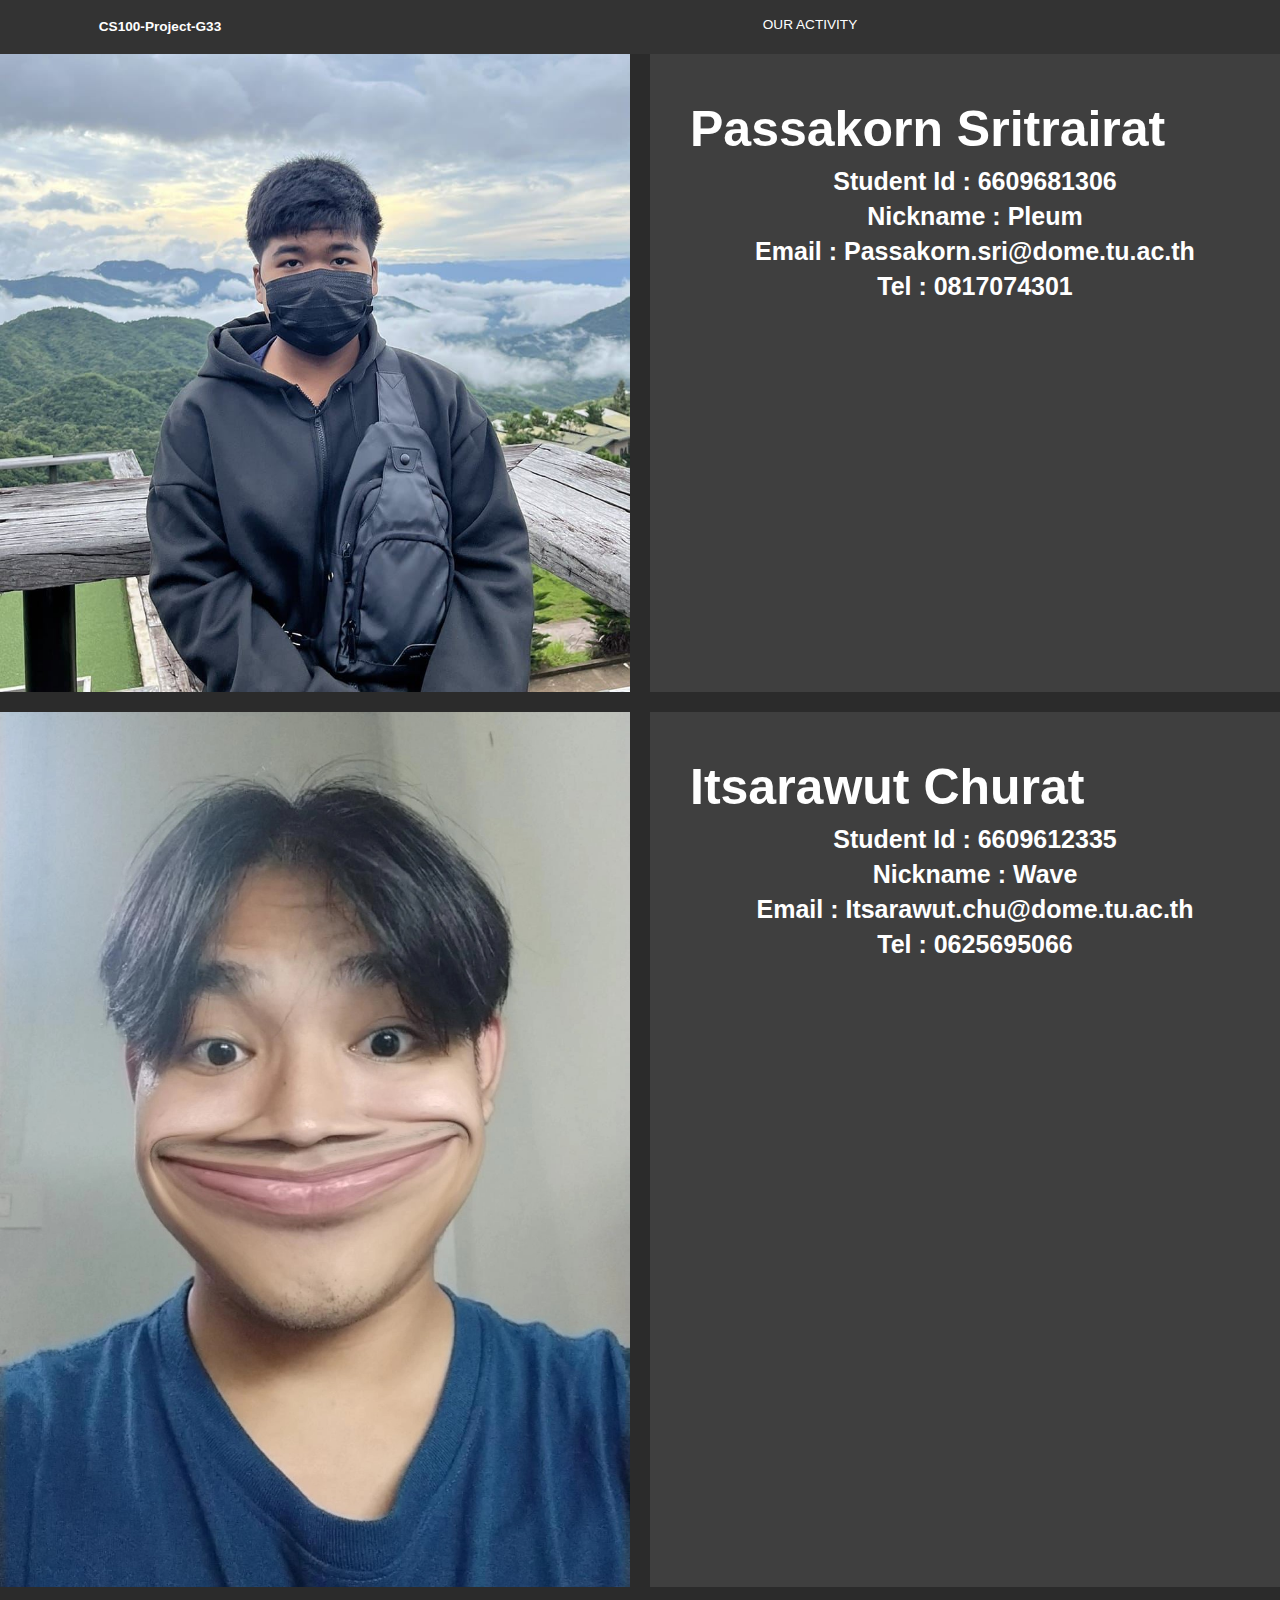
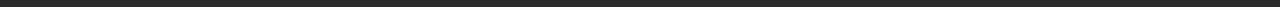
==== commit 2d3556e7: "add css" ====
--- a/index.html
+++ b/index.html
@@ -7,8 +7,8 @@
   <meta name="viewport" content="width=device-width, initial-scale=1.0">
   <link rel="stylesheet" href="css/style.css">
   <link rel="stylesheet" href="css/components.css">
-      <link rel="stylesheet" href="css/responsive.css">
-      <link rel="stylesheet" href="css/template-style.css">
+  <link rel="stylesheet" href="css/responsive.css">
+  <link rel="stylesheet" href="css/template-style.css">
   <link href="https://fonts.googleapis.com/css?family=Barlow:100,300,400,700,800&amp;subset=latin-ext" rel="stylesheet">  
 </head>
 
@@ -27,7 +27,7 @@
       <section class="grid margin">
         <img class="s-12 m-6 margin-bottom" src="img\298962263_1399219847241313_3309369740951725057_n.jpg">
         <div class="s-12 m-6 padding-2x margin-bottom background-blue">
-          <h2 class="text-strong text-size-50 text-line-height-1">Passakorn Sritrairat</h2>
+          <p class="text-strong text-size-50 text-line-height-1">Passakorn Sritrairat</p>
           <ul>
             <p class="text-strong text-size-25 text-line-height-1">Student Id : 6609681306</p>
             <p class="text-strong text-size-25 text-line-height-1">Nickname : Pleum</p>
@@ -39,7 +39,7 @@
       <section class="grid margin">
         <img class="s-12 m-6 margin-bottom" src="img\Wave.jpg">
         <div class="s-12 m-6 padding-2x margin-bottom background-blue">
-          <h2 class="text-strong text-size-50 text-line-height-1">Itsarawut Churat</h2>
+          <p class="text-strong text-size-50 text-line-height-1">Itsarawut Churat</p>
           <ul>
             <p class="text-strong text-size-25 text-line-height-1">Student Id : 6609612335</p>
             <p class="text-strong text-size-25 text-line-height-1">Nickname : Wave</p>
@@ -47,6 +47,7 @@
             <p class="text-strong text-size-25 text-line-height-1">Tel : 0625695066 </p>  
           </ul>
         </div> 
+      </section>
  </body>
 
 </body>
--- a/css/style.css
+++ b/css/style.css
@@ -6,7 +6,7 @@
   
   nav {
     background-color: #333;
-    align-items: center; /* จัดให้เนื้อหาอยู่ตรงกลางตามแนวตั้ง */
+    align-items: center;
   }
   
   ul {
--- a/css/responsive.css
+++ b/css/responsive.css
@@ -12,7 +12,7 @@
   color:#444;
 }
 h1,h2,h3,h4,h5,h6 {
-  color:#152732;
+  color:#c6c6c6;
   font-weight: normal;
   line-height: 1.3;
   margin:0.5rem 0;  
@@ -25,14 +25,14 @@
 h6 {font-size:0.9rem;}    
 a, a:link, a:visited, a:hover, a:active {
   text-decoration:none;
-  color:#9BB800;
+  color:#a09f9f;
   transition:color 0.20s linear 0s;
   -o-transition:color 0.20s linear 0s;
   -ms-transition:color 0.20s linear 0s;
   -moz-transition:color 0.20s linear 0s;
   -webkit-transition:color 0.20s linear 0s;
 }  
-a:hover {color:#B6C900;}
+a:hover {color:#f7f7f7;}
 p,li,dl,blockquote,table,kbd {
   font-size: 0.85rem;
   line-height: 1.6;
--- a/css/template-style.css
+++ b/css/template-style.css
@@ -1,5 +1,5 @@
 body {
-  background: #fff;
+  background: #434343;
 }
 p {
   color: #777;
@@ -8,7 +8,7 @@
 }
 
 h1, h2, h3, h4, h5, h6, .h1, .h2, .h3, .h4, .h5, .h6 {
-  color: #e9e8e8;                                         
+  color: #d5d4d4;                                         
   margin-bottom: 15px;
   margin-top: 0;
 }
